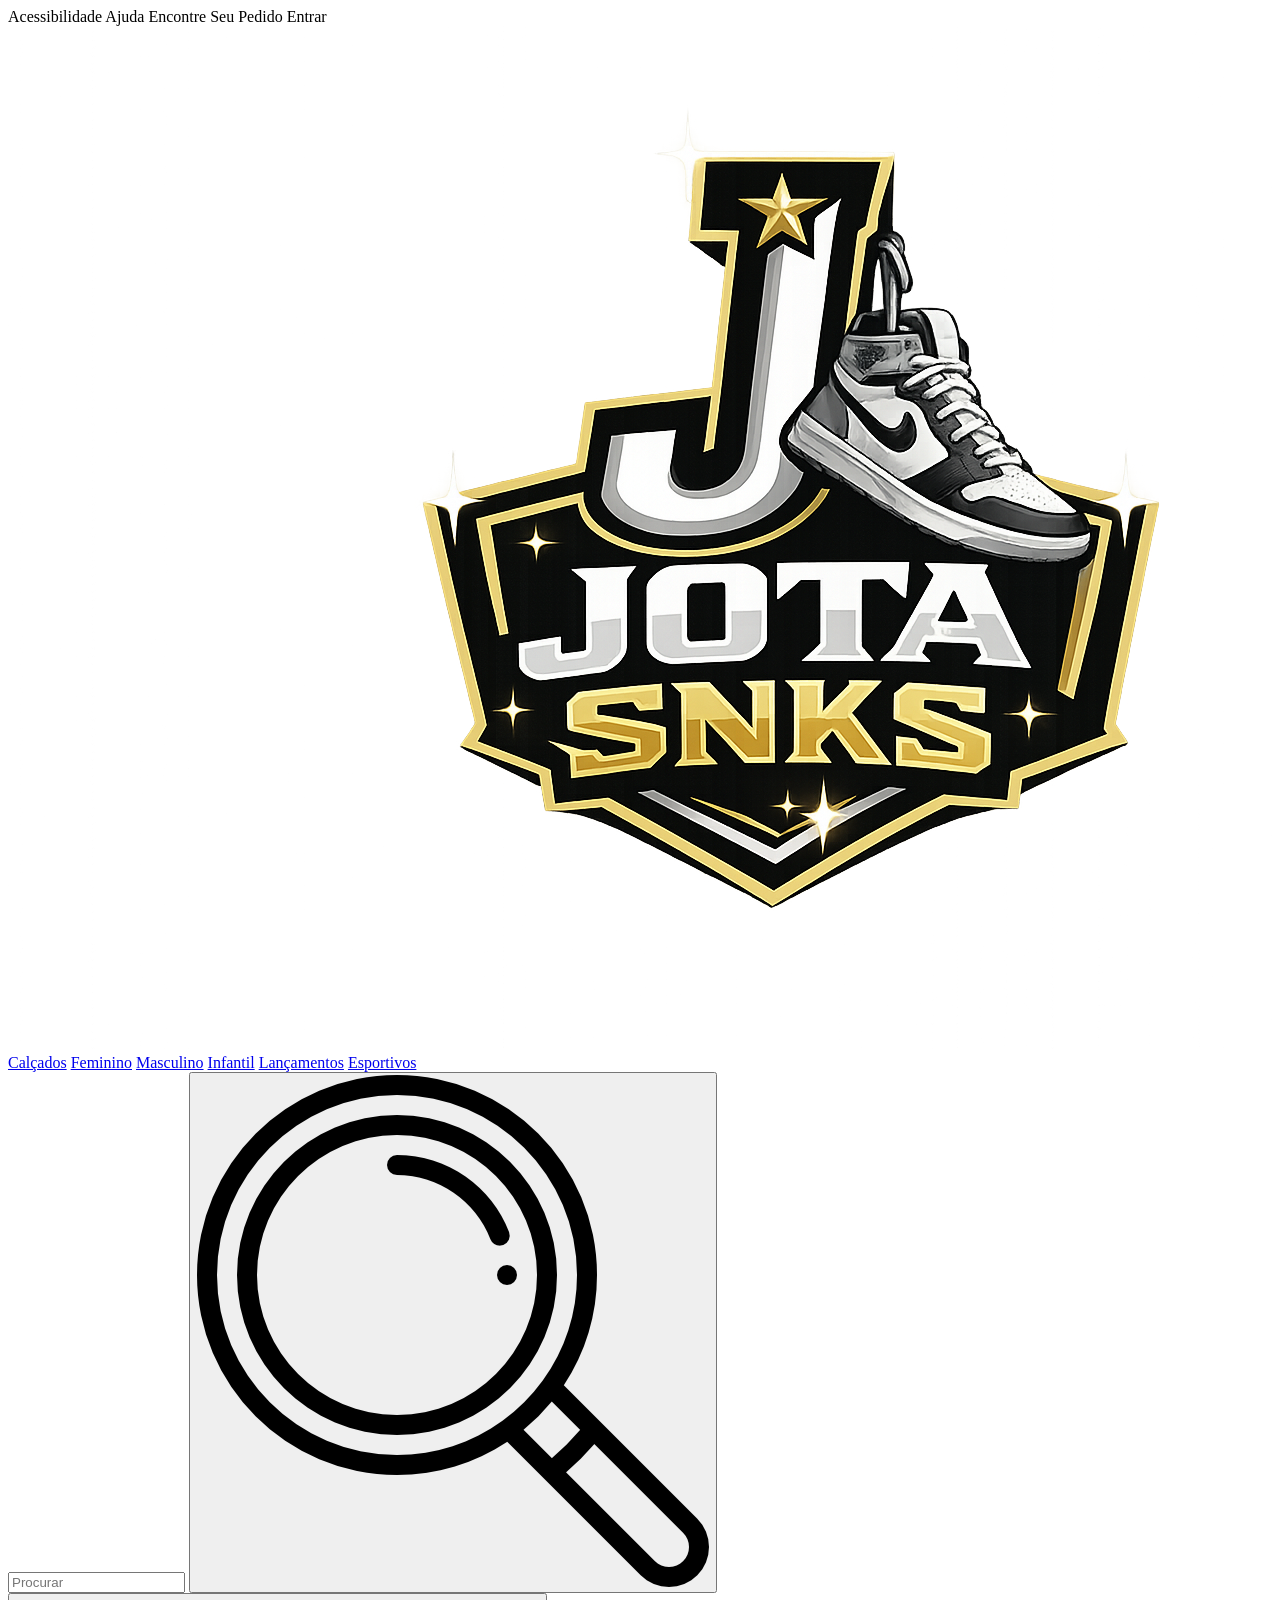
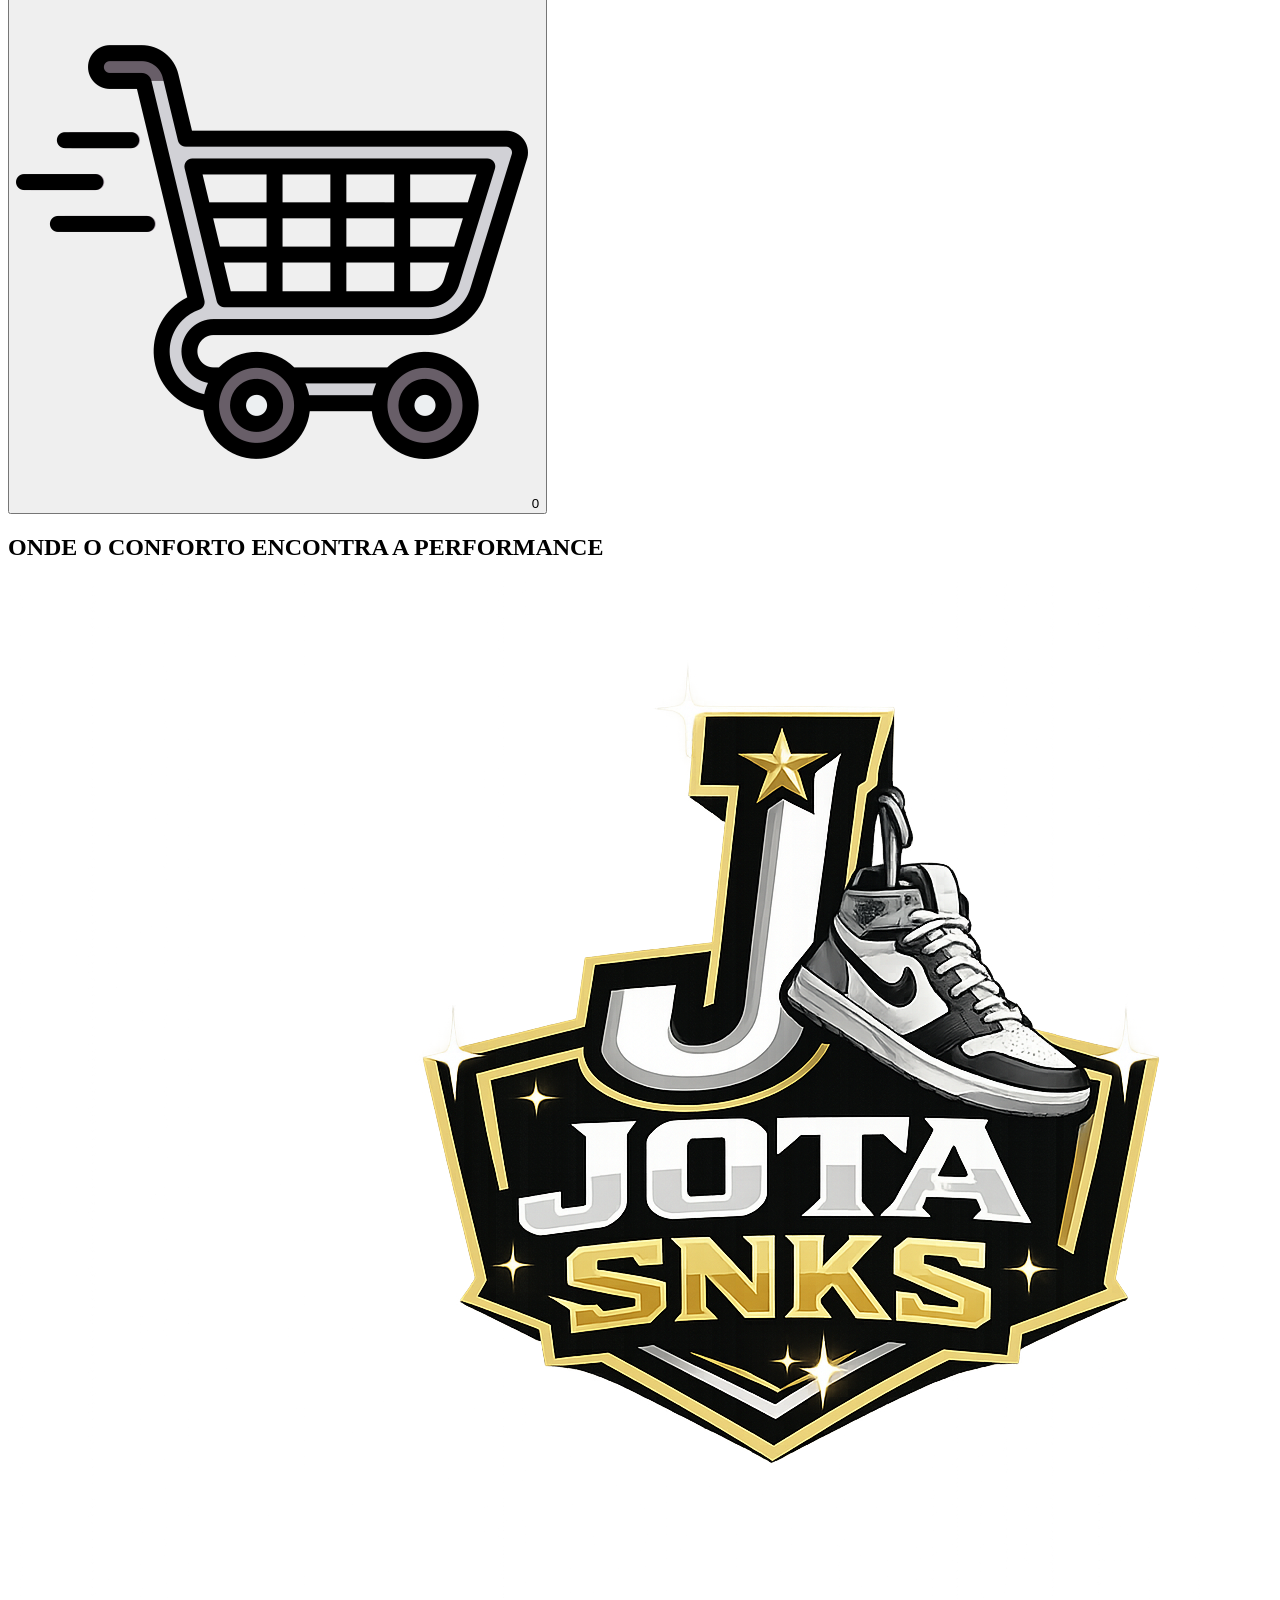
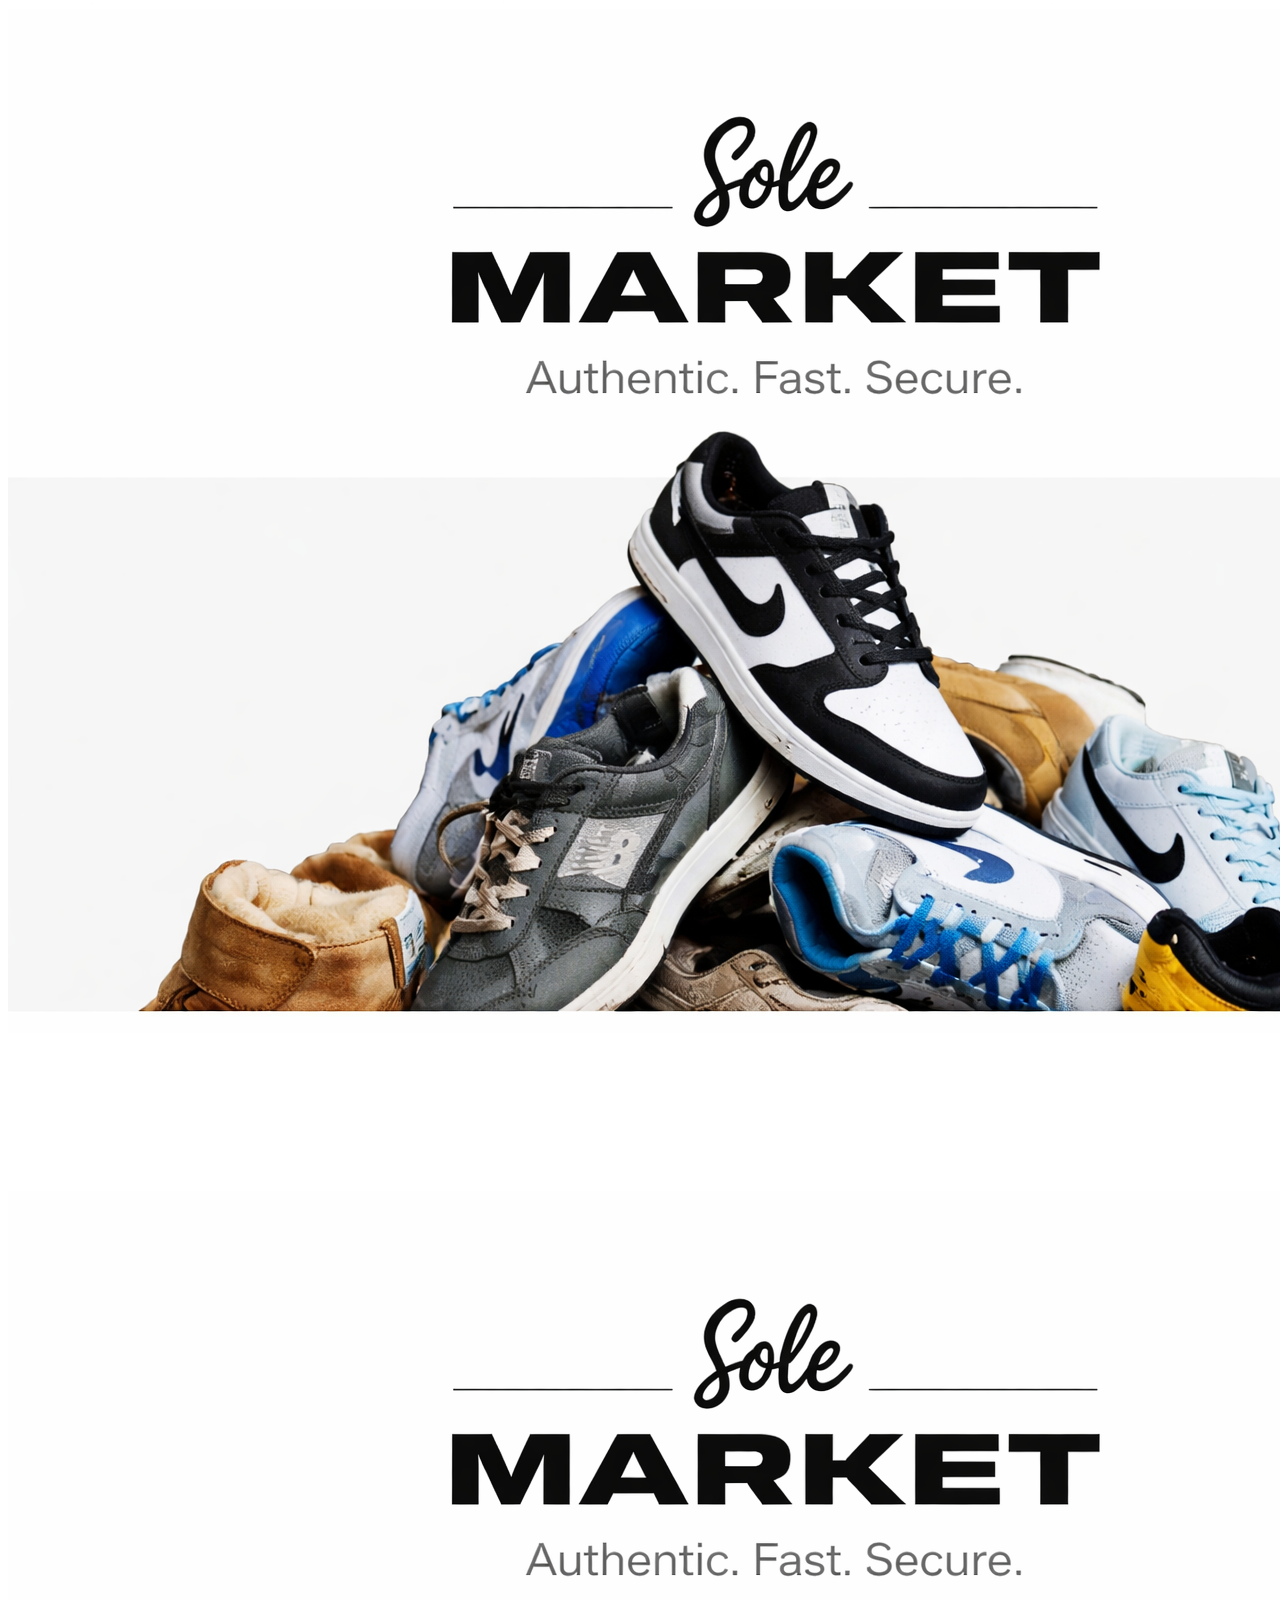
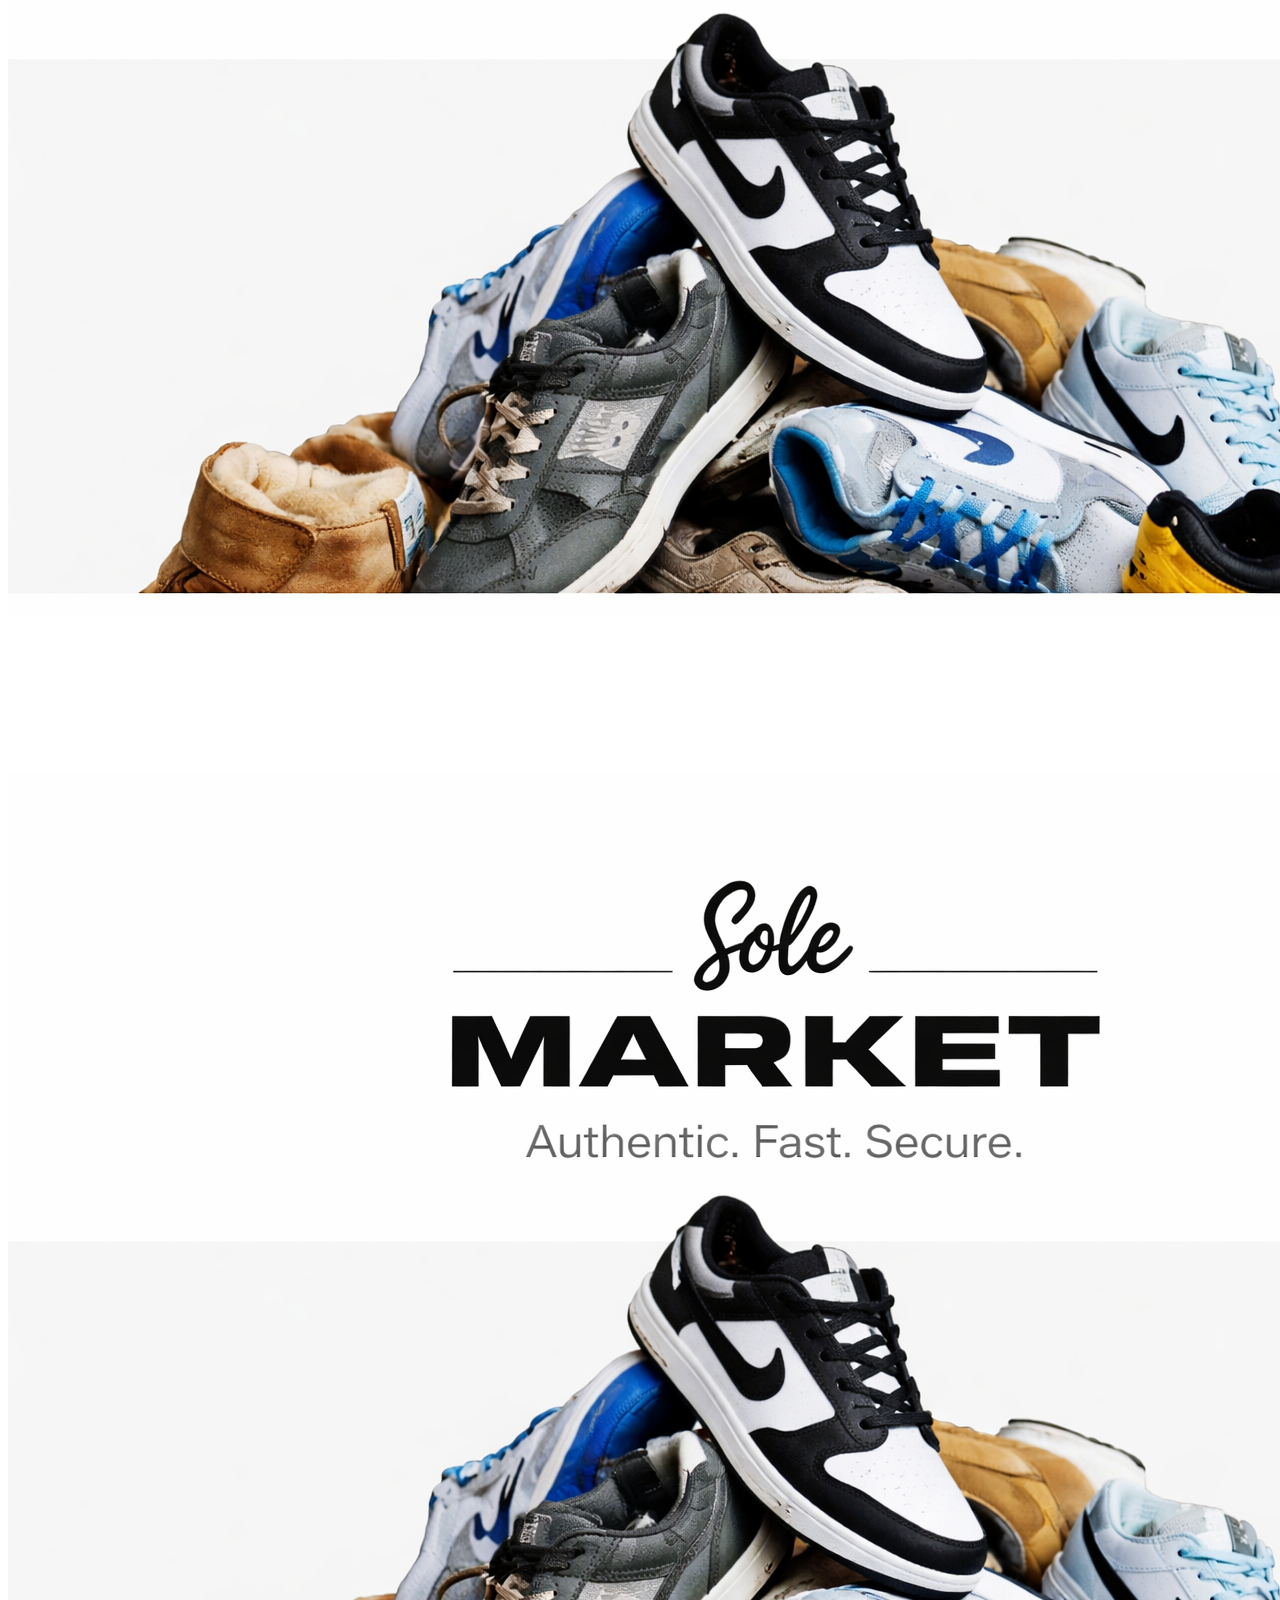
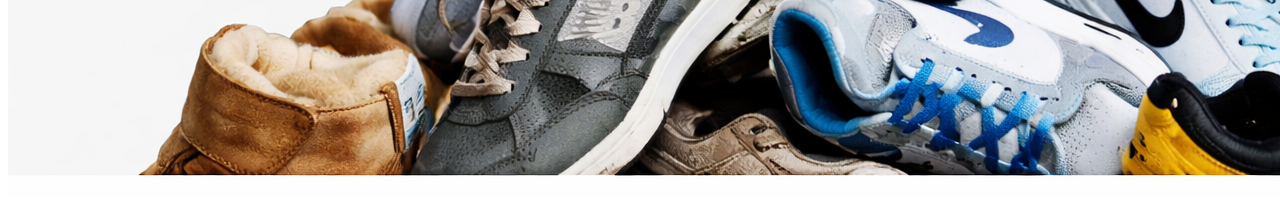
==== praticas/pratica01/index.html @ 544b53ca "Commitando Header" ====
<!DOCTYPE html>
<html lang="pt-BR">
<head>
    <meta charset="UTF-8">
    <meta name="viewport" content="width=device-width, initial-scale=1.0">
    <title>Jota SNKS</title>
</head>
<body>

    <header>
        <div class="top-bar">
            <div class="top-links">
            <span>Acessibilidade</span>
            <span>Ajuda</span>
            <span>Encontre Seu Pedido</span>
            <span>Entrar</span>
            </div>

            <div class="logo-top-bar">
                <a href="index.html">
                    <img src="imagens/logoPNG.png" alt="Logo Jota SNKS">
                </a>
            </div>

        </div>

        <div class="main-header">
            <nav class="menu-categorias">
            <a href="#">Calçados</a>
            <a href="#">Feminino</a>
            <a href="#">Masculino</a>
            <a href="#">Infantil</a>
            <a href="#">Lançamentos</a>
            <a href="#">Esportivos</a>
            </nav>
        </div>

        <div class="header-icons">

            <form class="procurar">
                <input type="search" placeholder="Procurar" aria-label="Campo de busca">

                <button type="submit" class="procurar-btn">
                    <img src="imagens/lupa.png" alt="Buscar">
                </button>
            </form>

            <button class="carrinhoCompras">
               <img src="imagens/carrinhoCompras.png" alt="Carrinho de Compras">
               <span class="quantidadeItens">0</span>
            </button>

        </div>
    
    </header>

    <section class="slogan-banner">

        <div class="slogan">
            <h2> ONDE O CONFORTO ENCONTRA A PERFORMANCE </h2>
        </div>

        <div class="slogan-logo">
            <img src="imagens/logoPNG.png" alt="Logo Jota SNKS">
        </div>

    </section>   

    <section class="banner-principal">

        <div class="banner-imagem-principal">
            <img src="imagens/imagemPrincipalBanner.png" alt="Foto de varios Tênis">
        </div>

        <div class="banner-video-logoNike">
            <video autoplay muted loop> 
                <source src="videos/videoTenisNike.mp4" type="video/mp4">
            </video>
        </div>

        <div class="banner-imagem-principal">
            <img src="imagens/imagemPrincipalBanner.png" alt="Foto de varios Tênis">
        </div>

          <div class="banner-video-logoNike">
            <video autoplay muted loop> 
                <source src="Videos/videoAirMax.mp4" type="video/mp4">
            </video>
        </div>

        <div class="banner-imagem-principal">
            <img src="imagens/imagemPrincipalBanner.png" alt="Foto de varios Tênis">
        </div>

    </section>

</body>
</html>
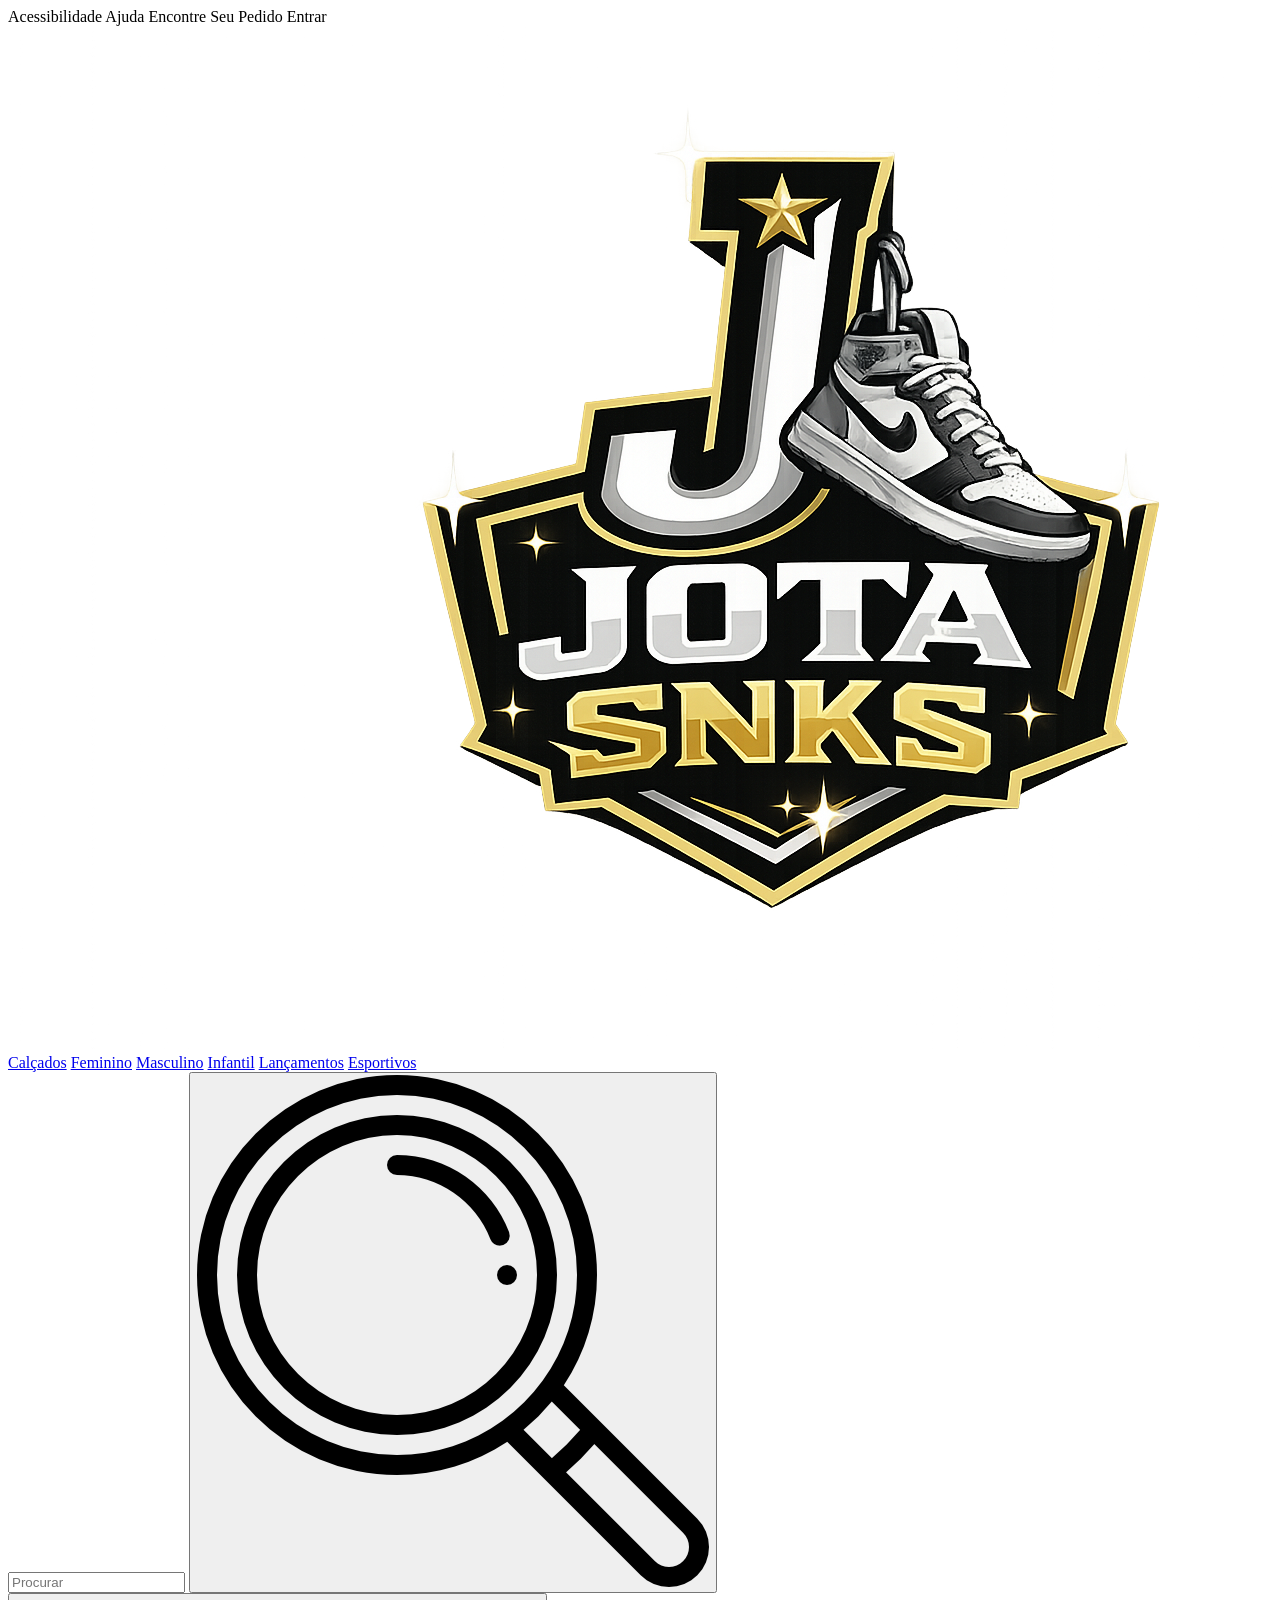
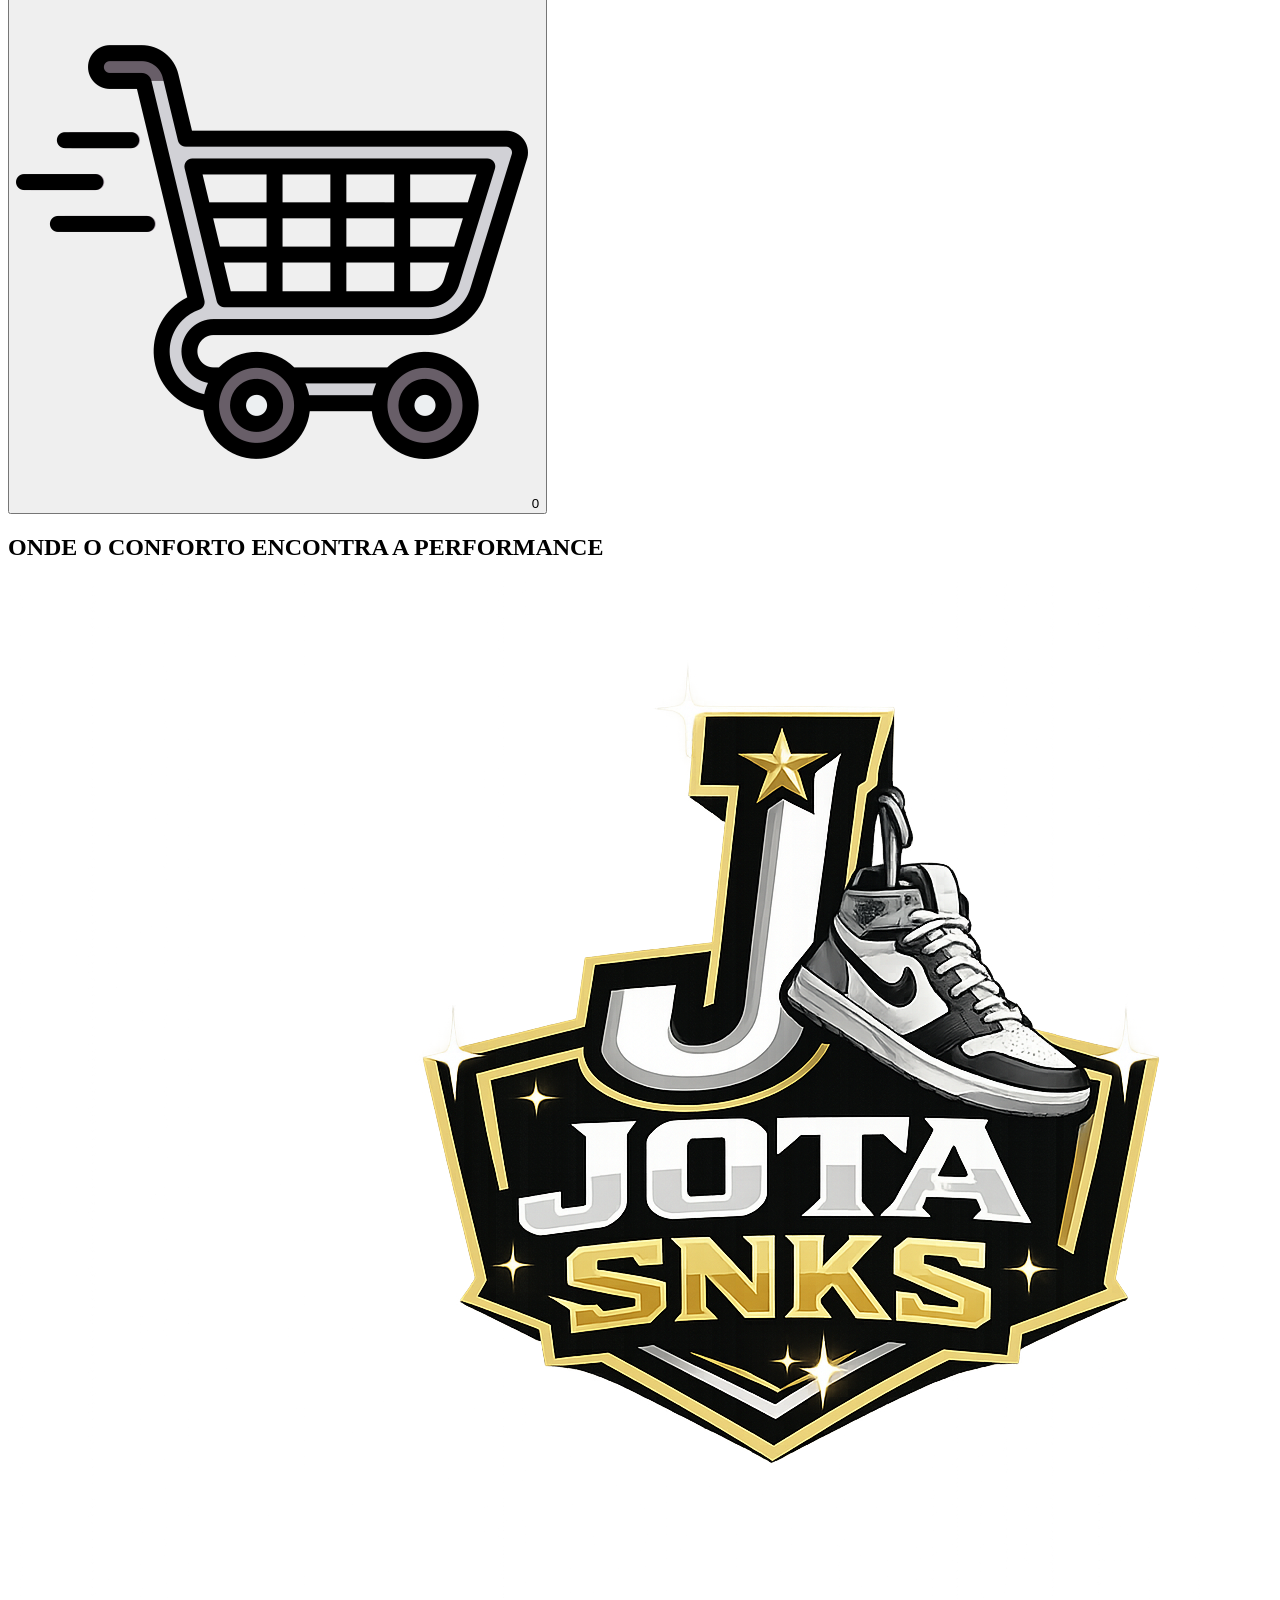
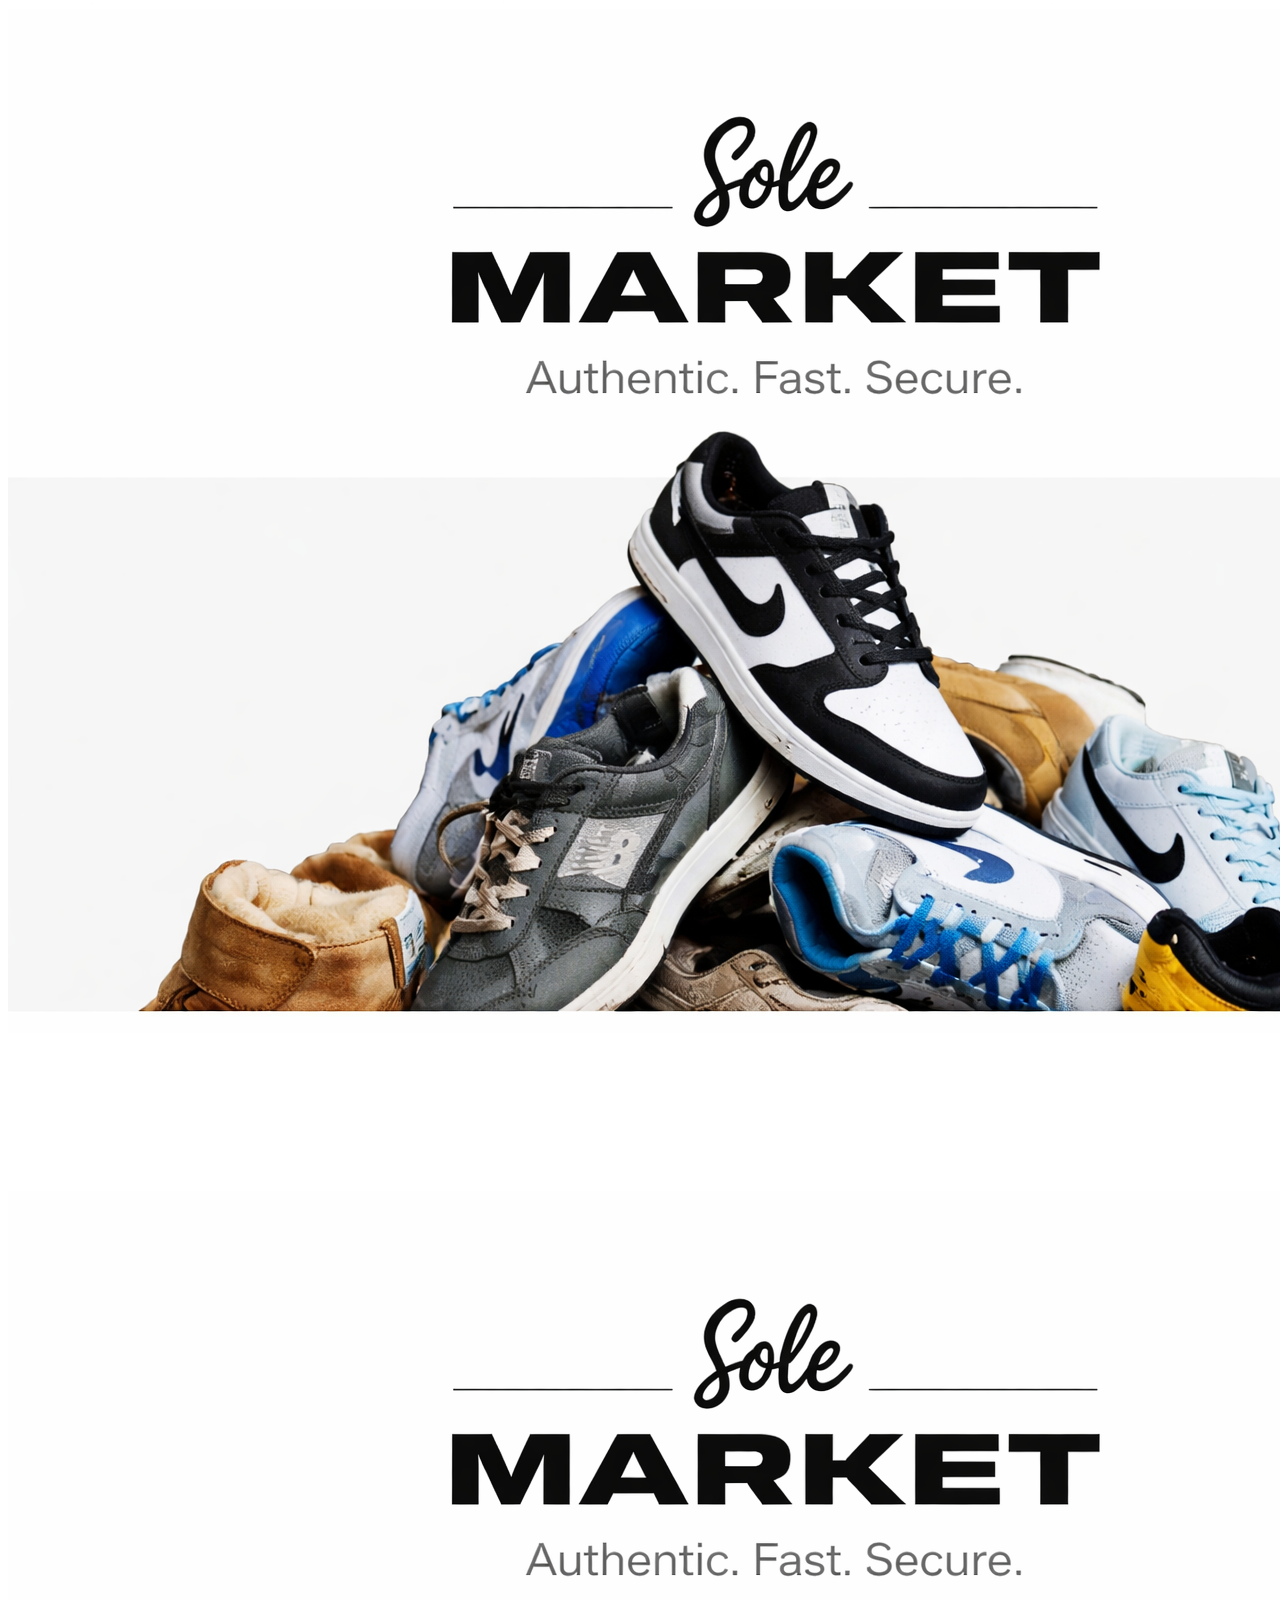
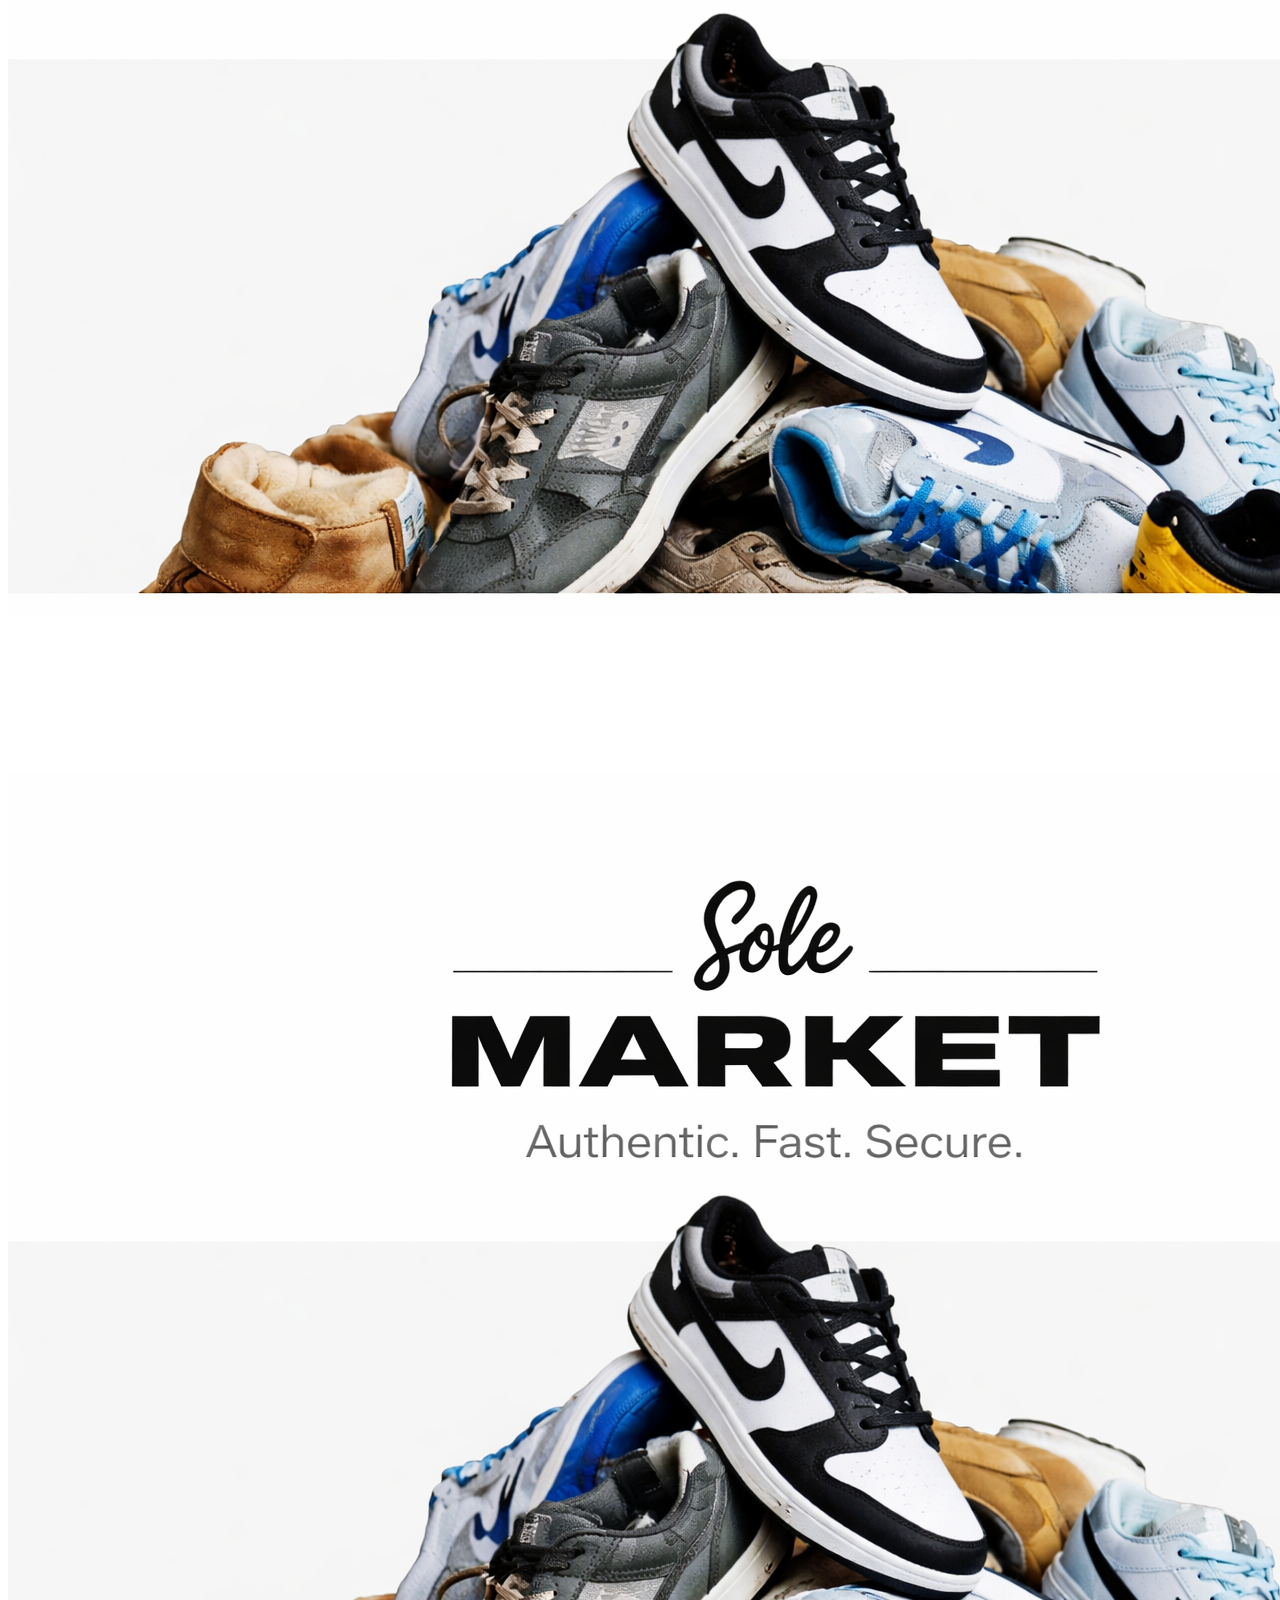
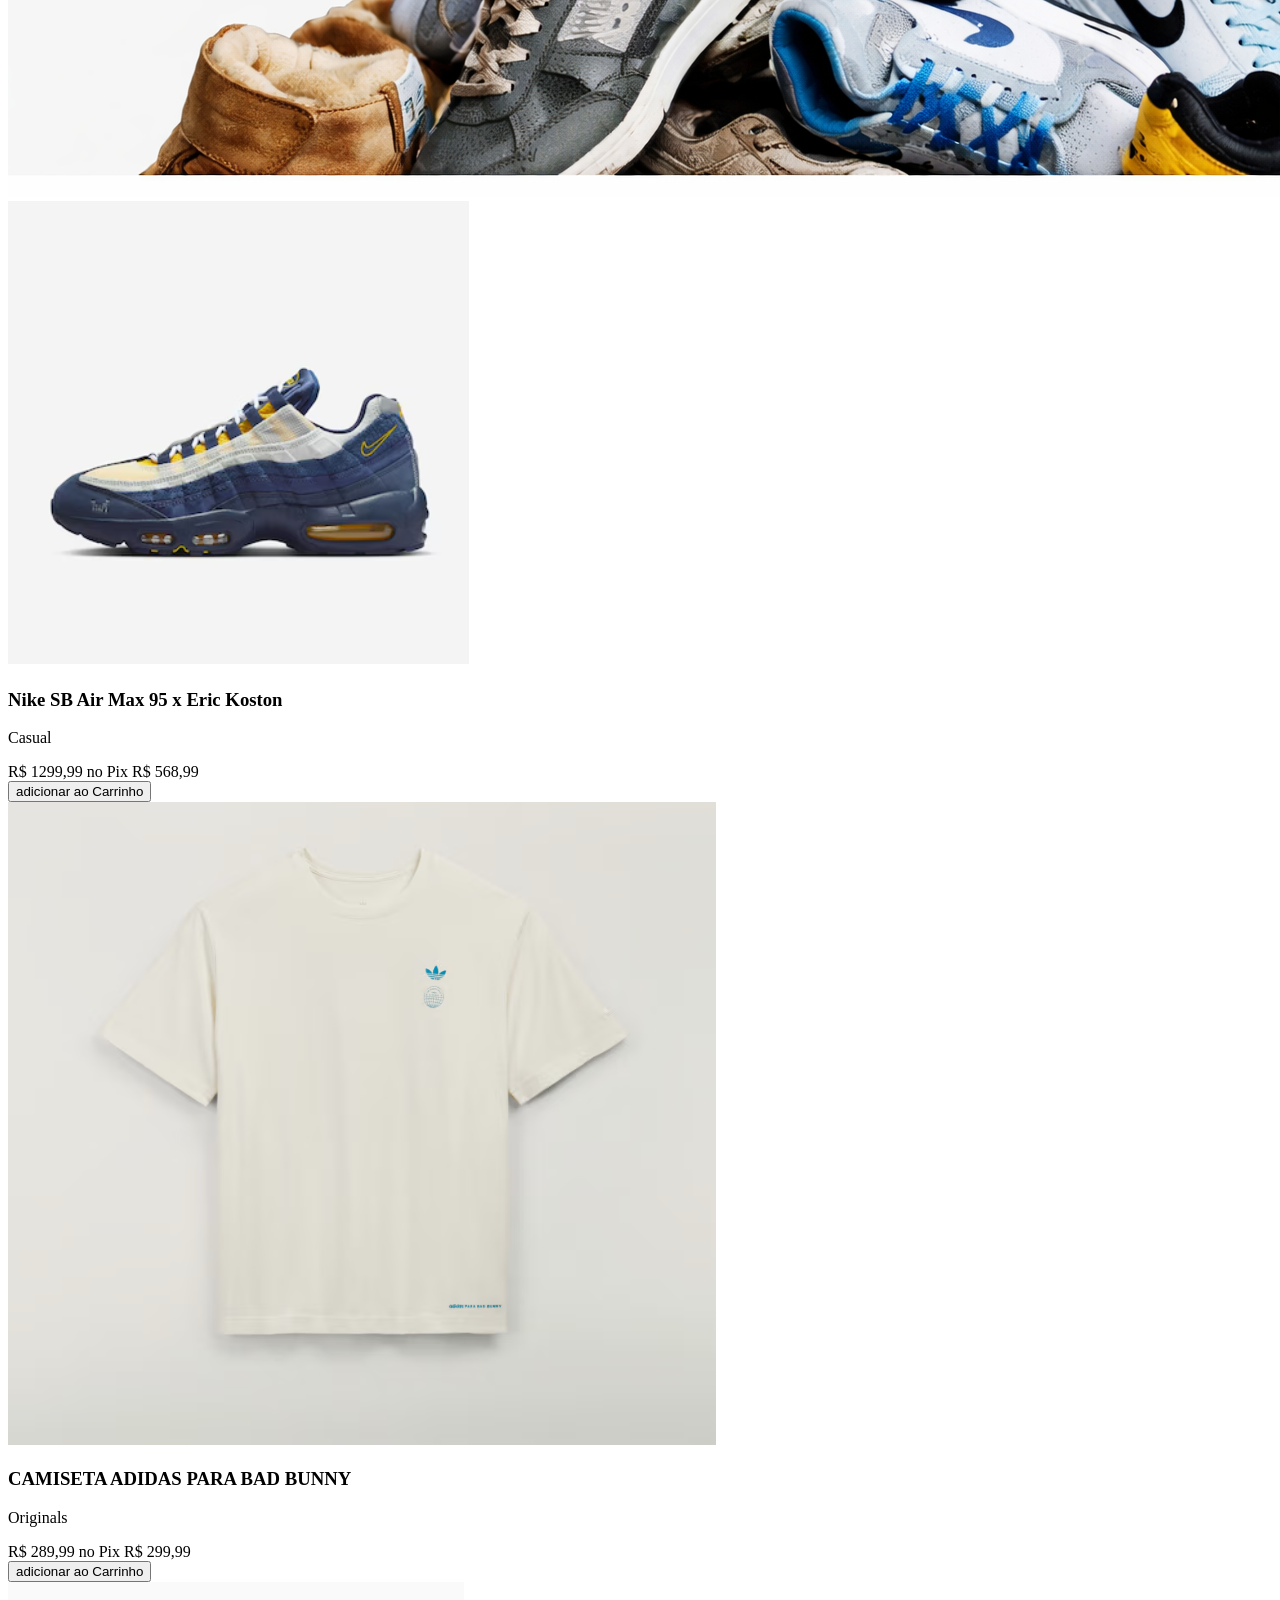
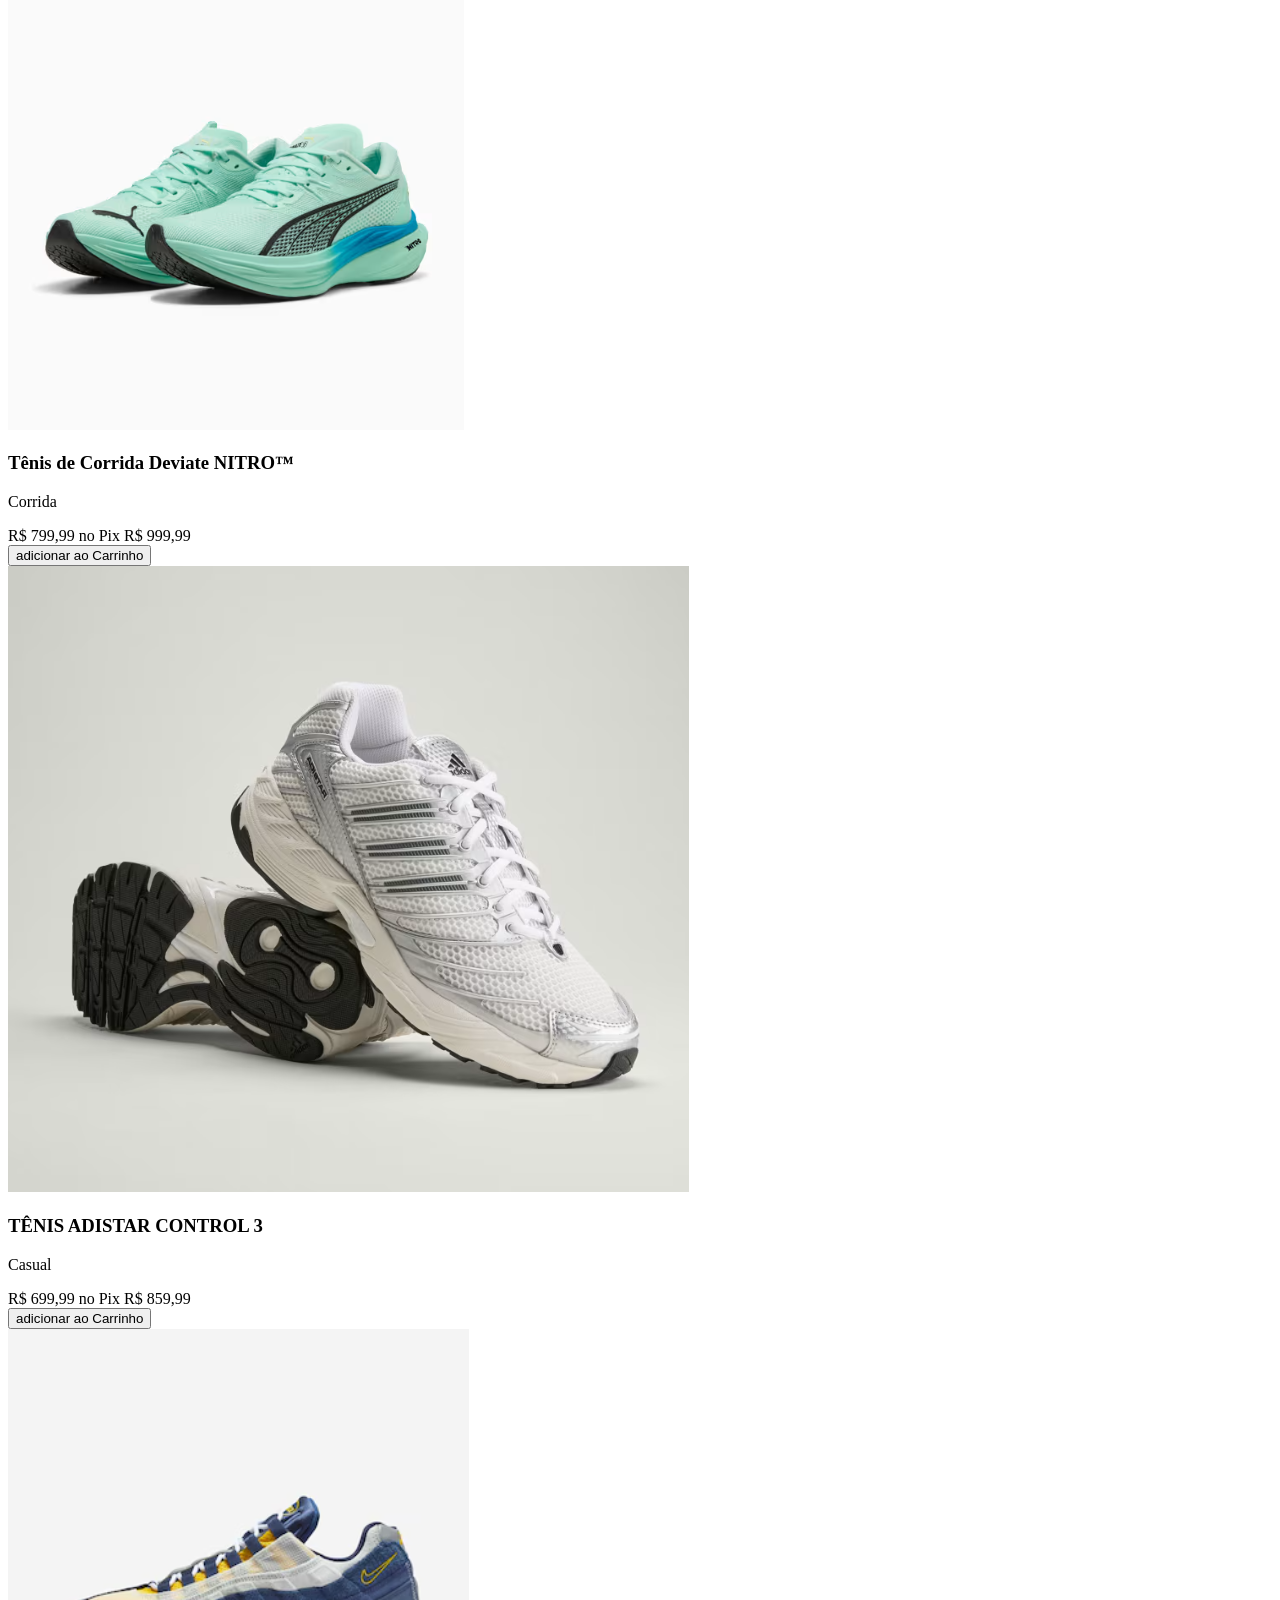
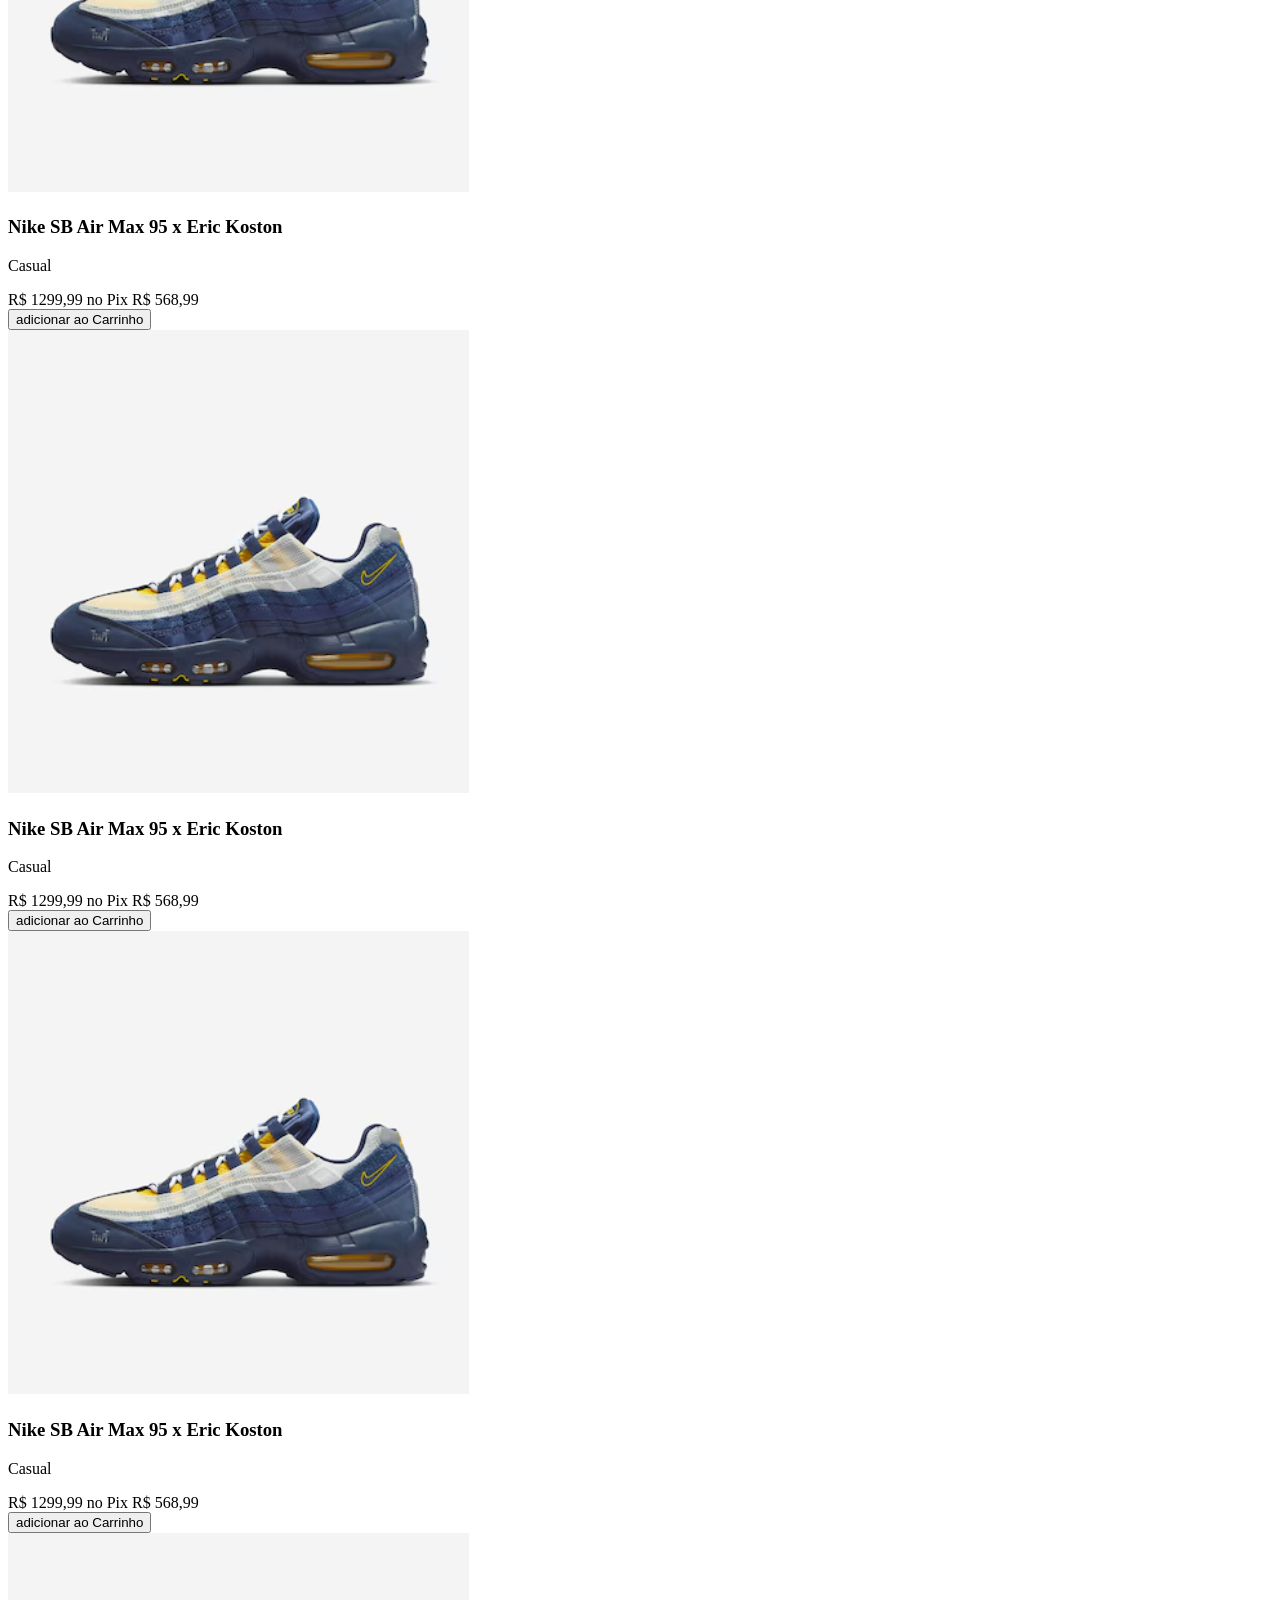
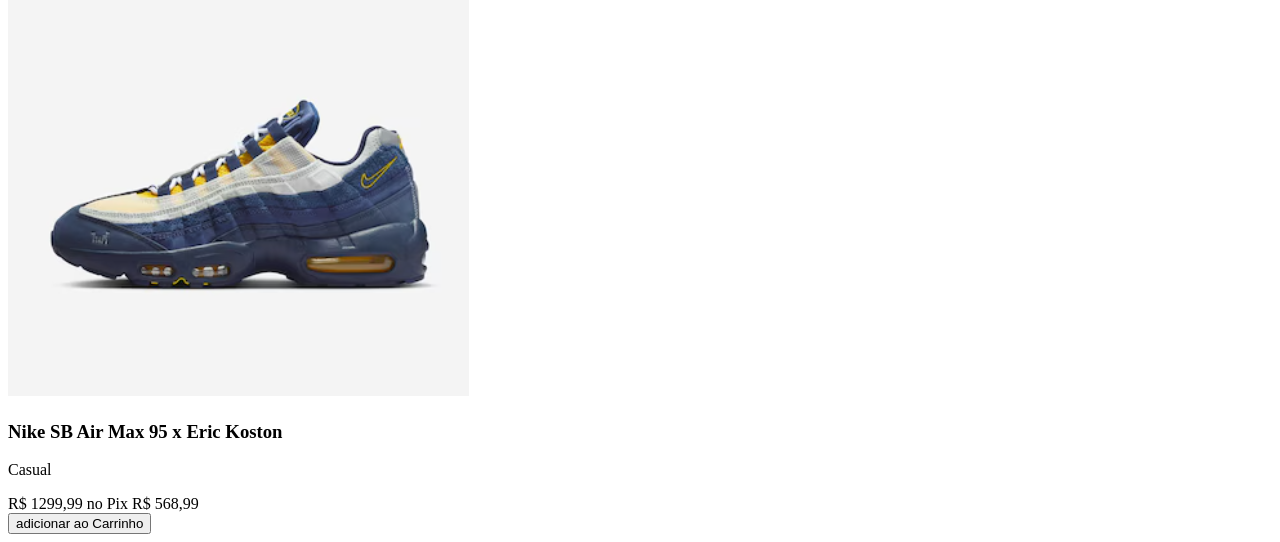
==== commit 52986637: "Adicionando Cards" ====
--- a/praticas/pratica01/index.html
+++ b/praticas/pratica01/index.html
@@ -94,5 +94,139 @@
 
     </section>
 
+    <section class="produtos">
+
+        <div class="produto-card">
+            <img src="imagens/tenis1-AirMax.png" alt="Nike SB Air Max 95 x Eric Koston">
+
+            <h3>Nike SB Air Max 95 x Eric Koston</h3>
+
+            <p>Casual</p>
+
+            <div class="preco">
+                <span class="preco-pix">R$ 1299,99 no Pix</span>
+                <span class="preco-antigo">R$ 568,99</span>
+            </div>
+
+            <button class="adicionarAoCarrinho">
+                adicionar ao Carrinho
+            </button>
+
+            <div class="produto-card">
+            <img src="imagens/camiseta2AdidasBranca.png" alt="CAMISETA ADIDAS PARA BAD BUNNY">
+
+            <h3>CAMISETA ADIDAS PARA BAD BUNNY</h3>
+
+            <p>Originals</p>
+
+            <div class="preco">
+                <span class="preco-pix">R$ 289,99 no Pix</span>
+                <span class="preco-antigo">R$ 299,99</span>
+            </div>
+
+            <button class="adicionarAoCarrinho">
+                adicionar ao Carrinho
+            </button>
+
+            <div class="produto-card">
+            <img src="imagens/tenis3PumaDeviateNitro.png" alt="Tênis de Corrida Deviate NITRO™">
+
+            <h3>Tênis de Corrida Deviate NITRO™</h3>
+
+            <p>Corrida</p>
+
+            <div class="preco">
+                <span class="preco-pix">R$ 799,99 no Pix</span>
+                <span class="preco-antigo">R$ 999,99</span>
+            </div>
+
+            <button class="adicionarAoCarrinho">
+                adicionar ao Carrinho
+            </button>
+
+            <div class="produto-card">
+            <img src="imagens/tenis4AdidasControl.png" alt="TÊNIS ADISTAR CONTROL 3">
+
+            <h3>TÊNIS ADISTAR CONTROL 3</h3>
+
+            <p>Casual</p>
+
+            <div class="preco">
+                <span class="preco-pix">R$ 699,99 no Pix  </span>
+                <span class="preco-antigo">R$ 859,99</span>
+            </div>
+
+            <button class="adicionarAoCarrinho">
+                adicionar ao Carrinho
+            </button>
+
+            <div class="produto-card">
+            <img src="imagens/tenis1-AirMax.png" alt="Nike SB Air Max 95 x Eric Koston">
+
+            <h3>Nike SB Air Max 95 x Eric Koston</h3>
+
+            <p>Casual</p>
+
+            <div class="preco">
+                <span class="preco-pix">R$ 1299,99 no Pix</span>
+                <span class="preco-antigo">R$ 568,99</span>
+            </div>
+
+            <button class="adicionarAoCarrinho">
+                adicionar ao Carrinho
+            </button>
+
+            <div class="produto-card">
+            <img src="imagens/tenis1-AirMax.png" alt="Nike SB Air Max 95 x Eric Koston">
+
+            <h3>Nike SB Air Max 95 x Eric Koston</h3>
+
+            <p>Casual</p>
+
+            <div class="preco">
+                <span class="preco-pix">R$ 1299,99 no Pix</span>
+                <span class="preco-antigo">R$ 568,99</span>
+            </div>
+
+            <button class="adicionarAoCarrinho">
+                adicionar ao Carrinho
+            </button>
+
+            <div class="produto-card">
+            <img src="imagens/tenis1-AirMax.png" alt="Nike SB Air Max 95 x Eric Koston">
+
+            <h3>Nike SB Air Max 95 x Eric Koston</h3>
+
+            <p>Casual</p>
+
+            <div class="preco">
+                <span class="preco-pix">R$ 1299,99 no Pix</span>
+                <span class="preco-antigo">R$ 568,99</span>
+            </div>
+
+            <button class="adicionarAoCarrinho">
+                adicionar ao Carrinho
+            </button>
+
+            <div class="produto-card">
+            <img src="imagens/tenis1-AirMax.png" alt="Nike SB Air Max 95 x Eric Koston">
+
+            <h3>Nike SB Air Max 95 x Eric Koston</h3>
+
+            <p>Casual</p>
+
+            <div class="preco">
+                <span class="preco-pix">R$ 1299,99 no Pix</span>
+                <span class="preco-antigo">R$ 568,99</span>
+            </div>
+
+            <button class="adicionarAoCarrinho">
+                adicionar ao Carrinho
+            </button>
+
+        </div>
+
+    </section>
+
 </body>
 </html>
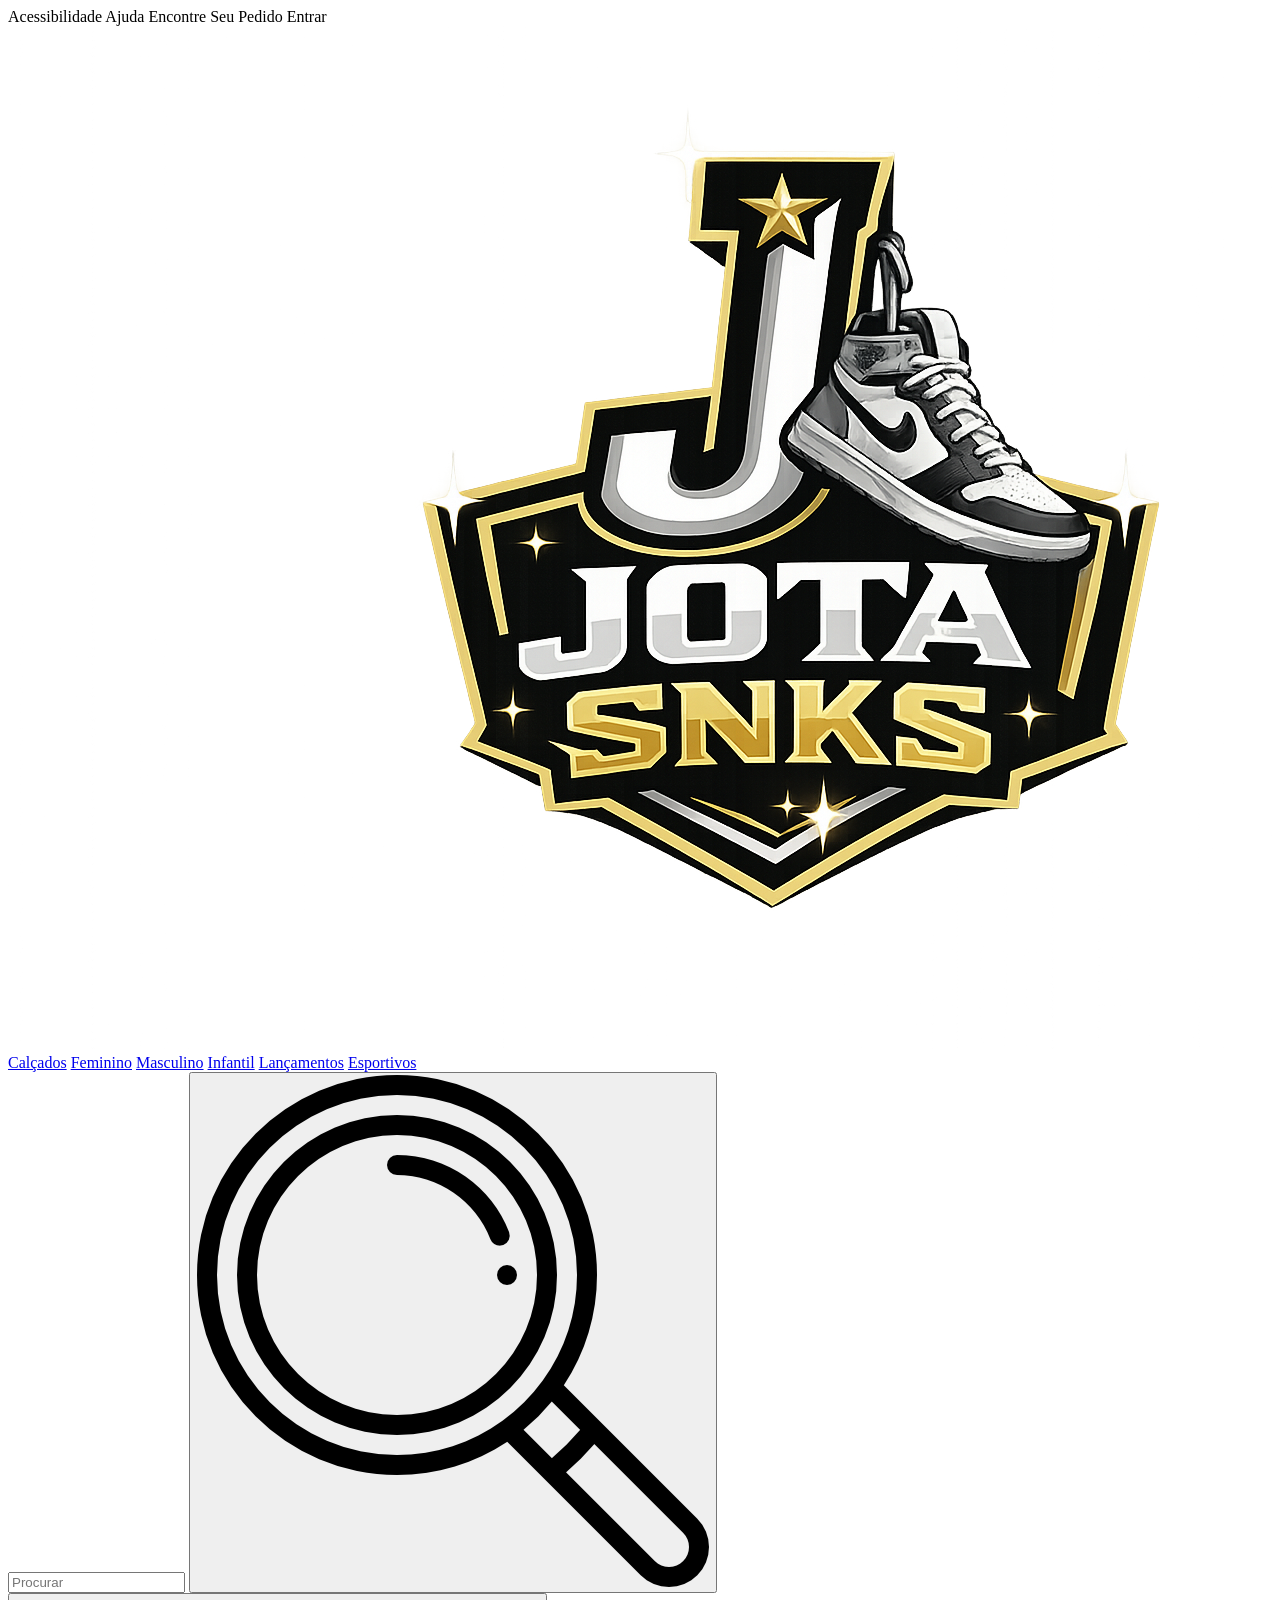
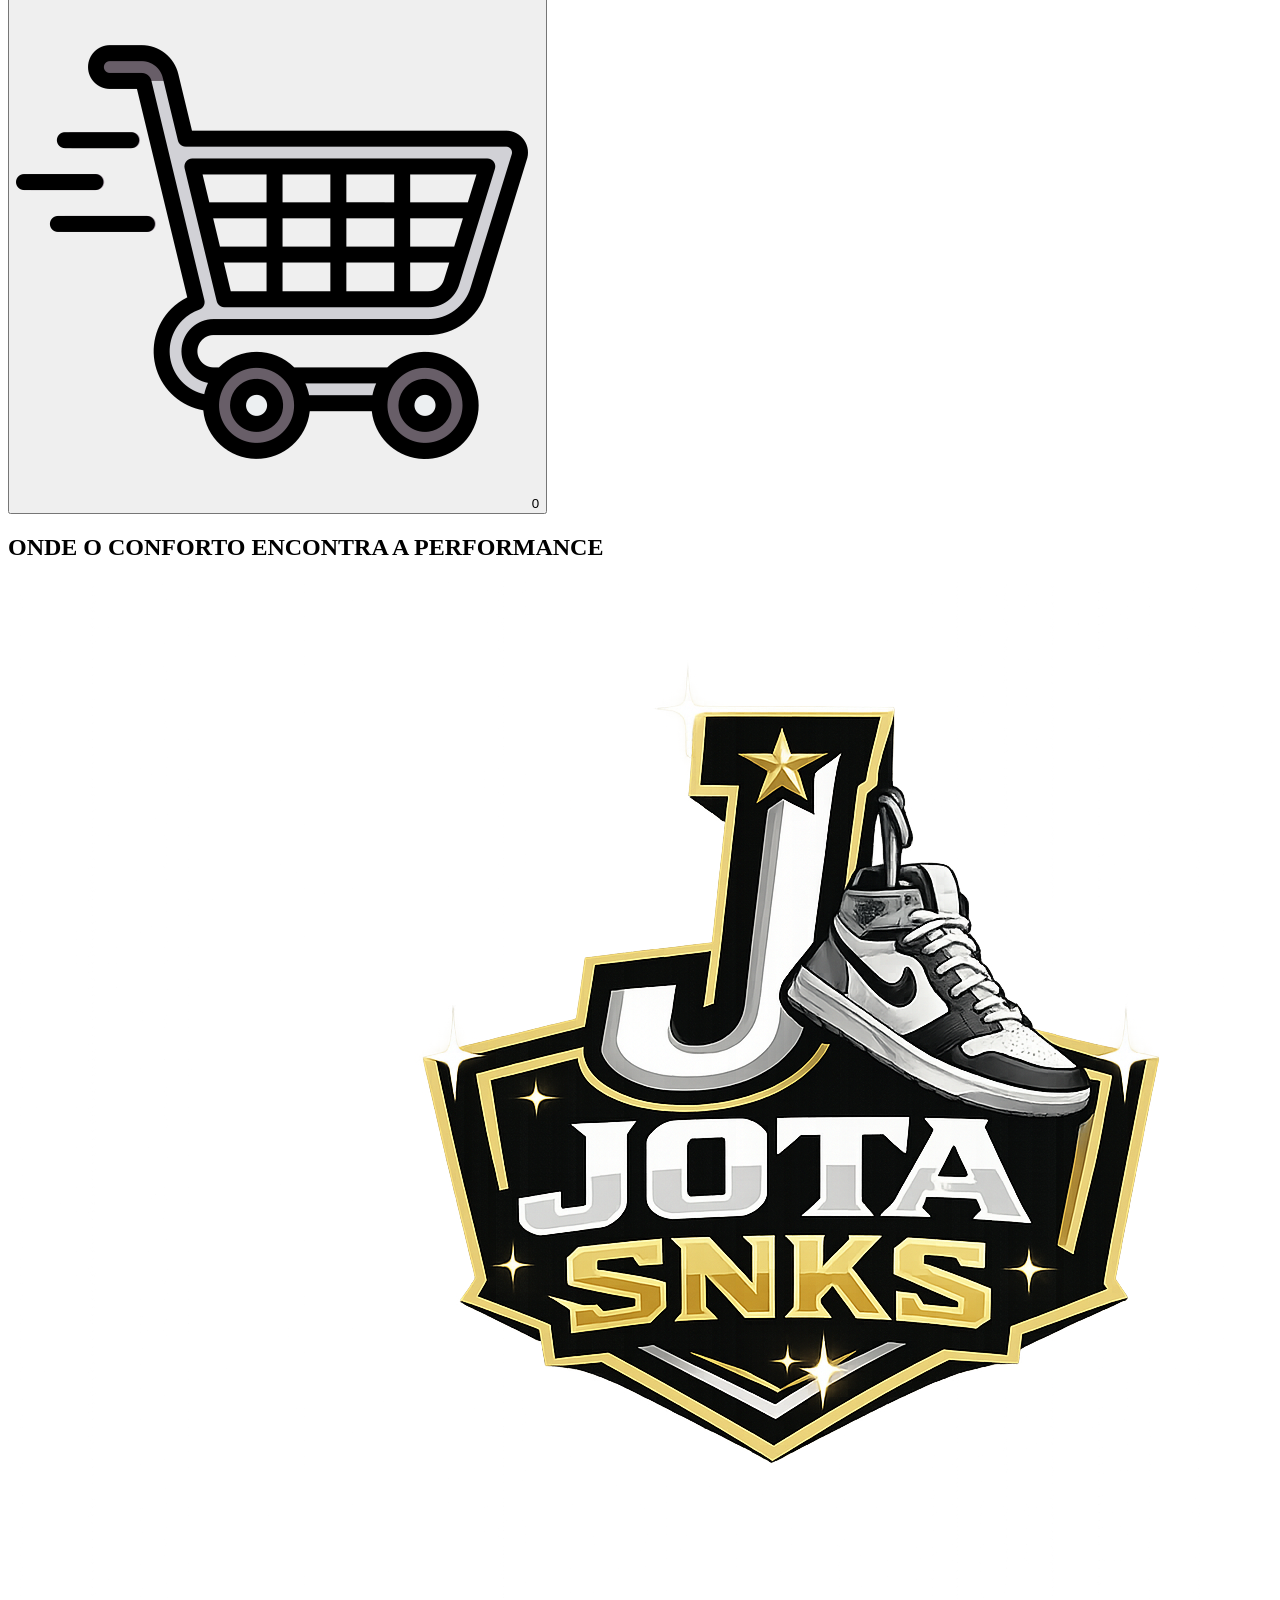
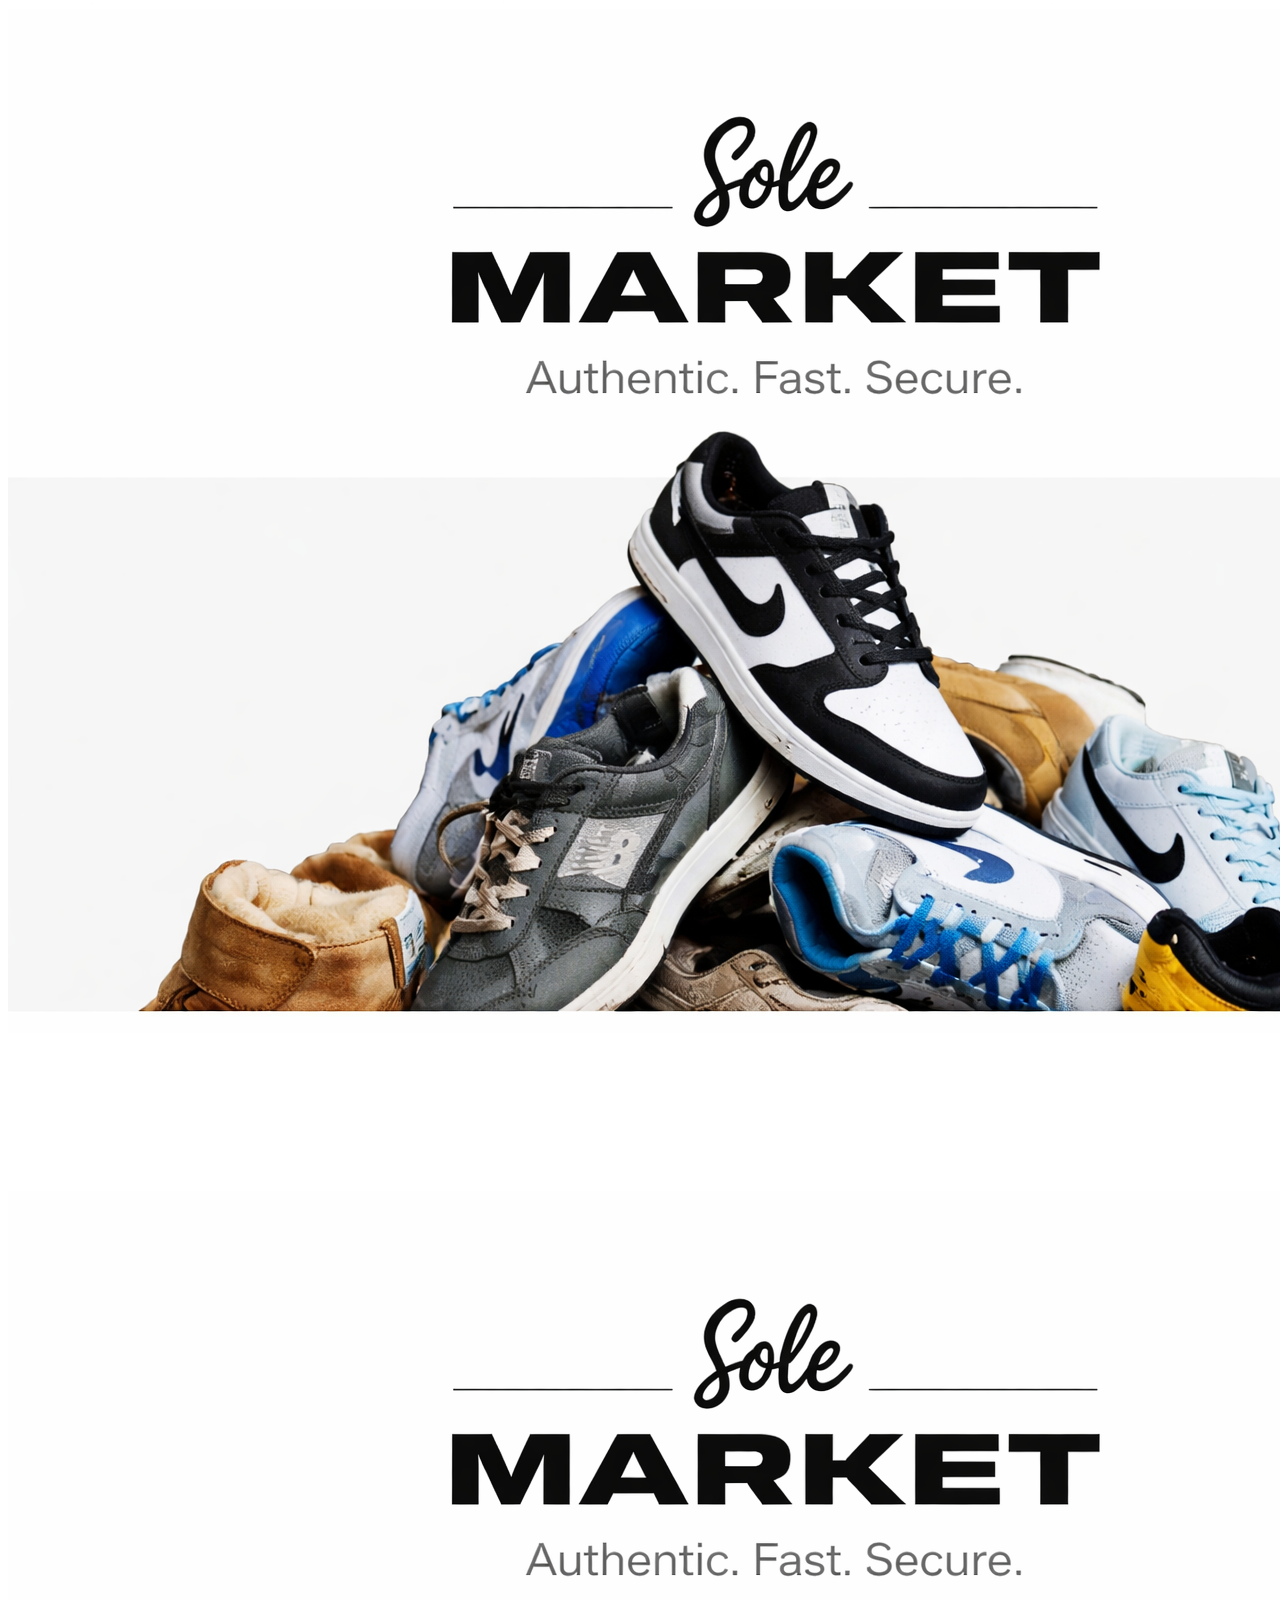
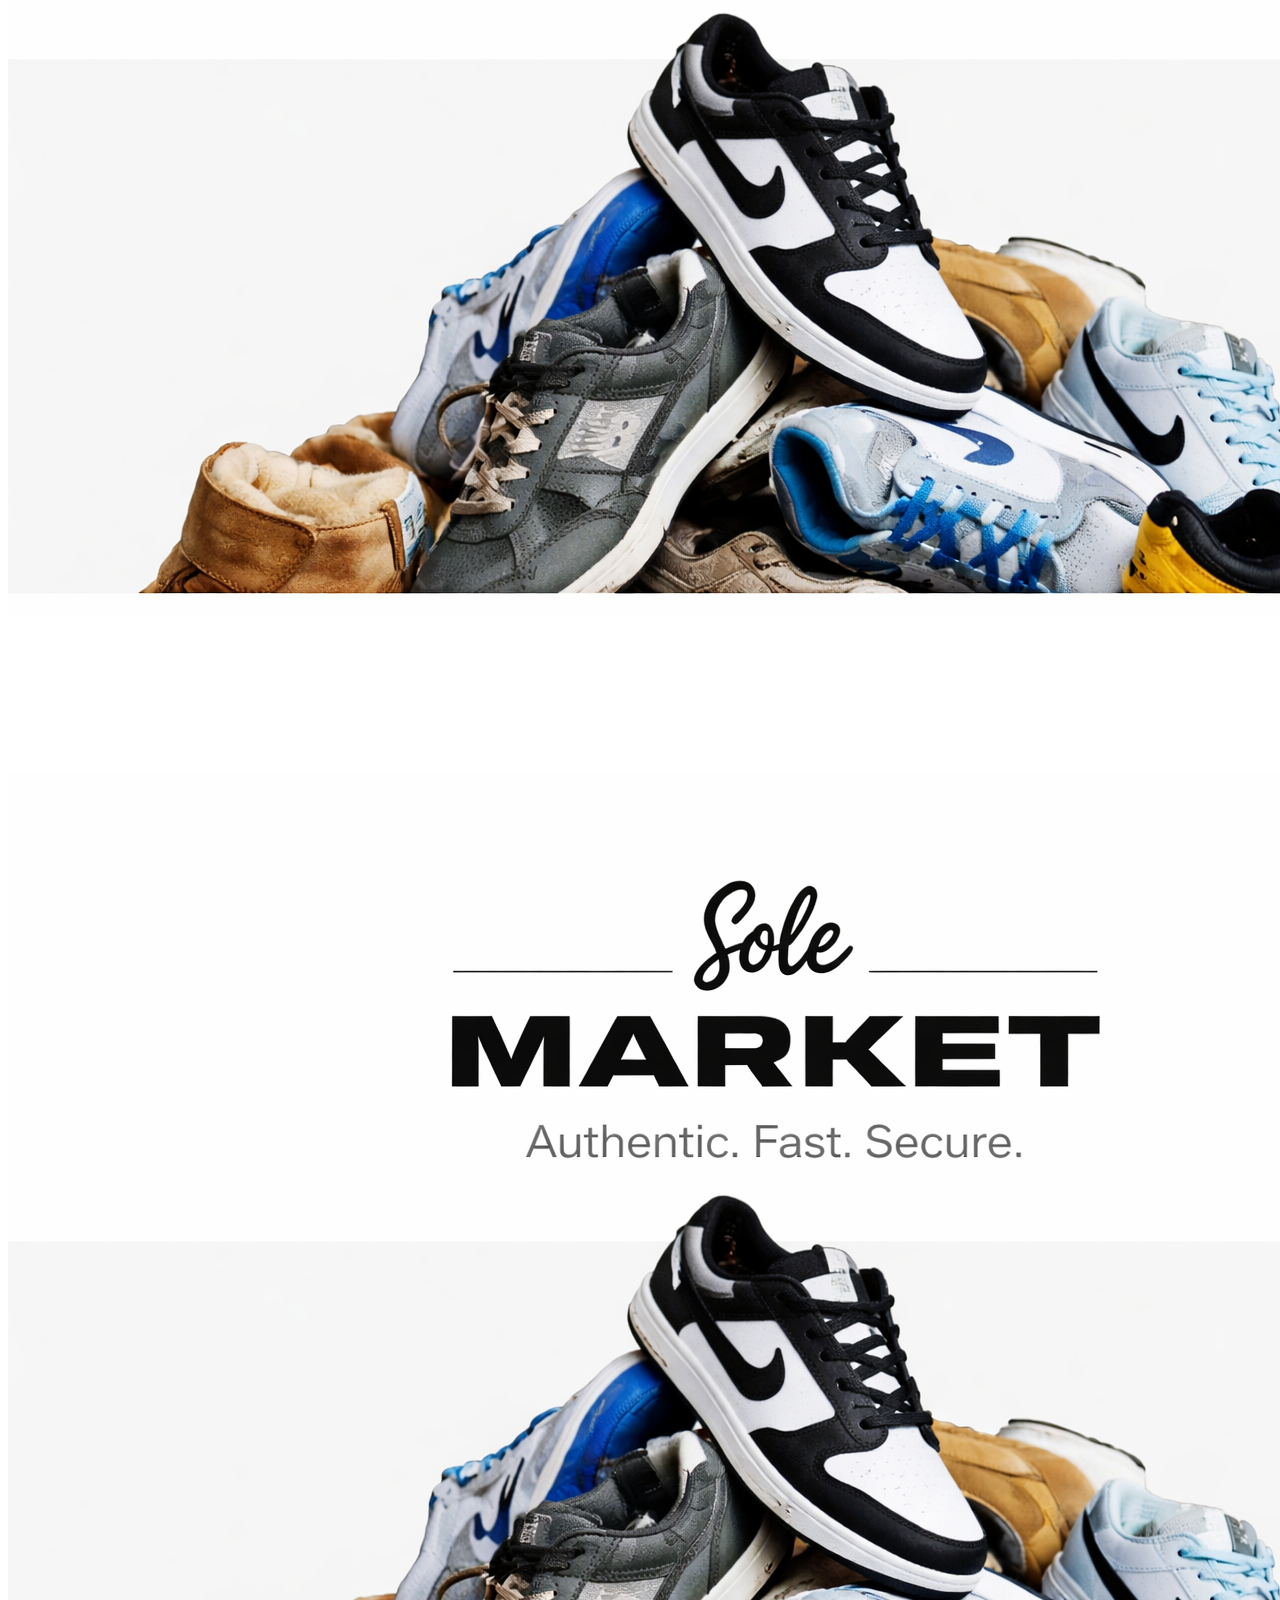
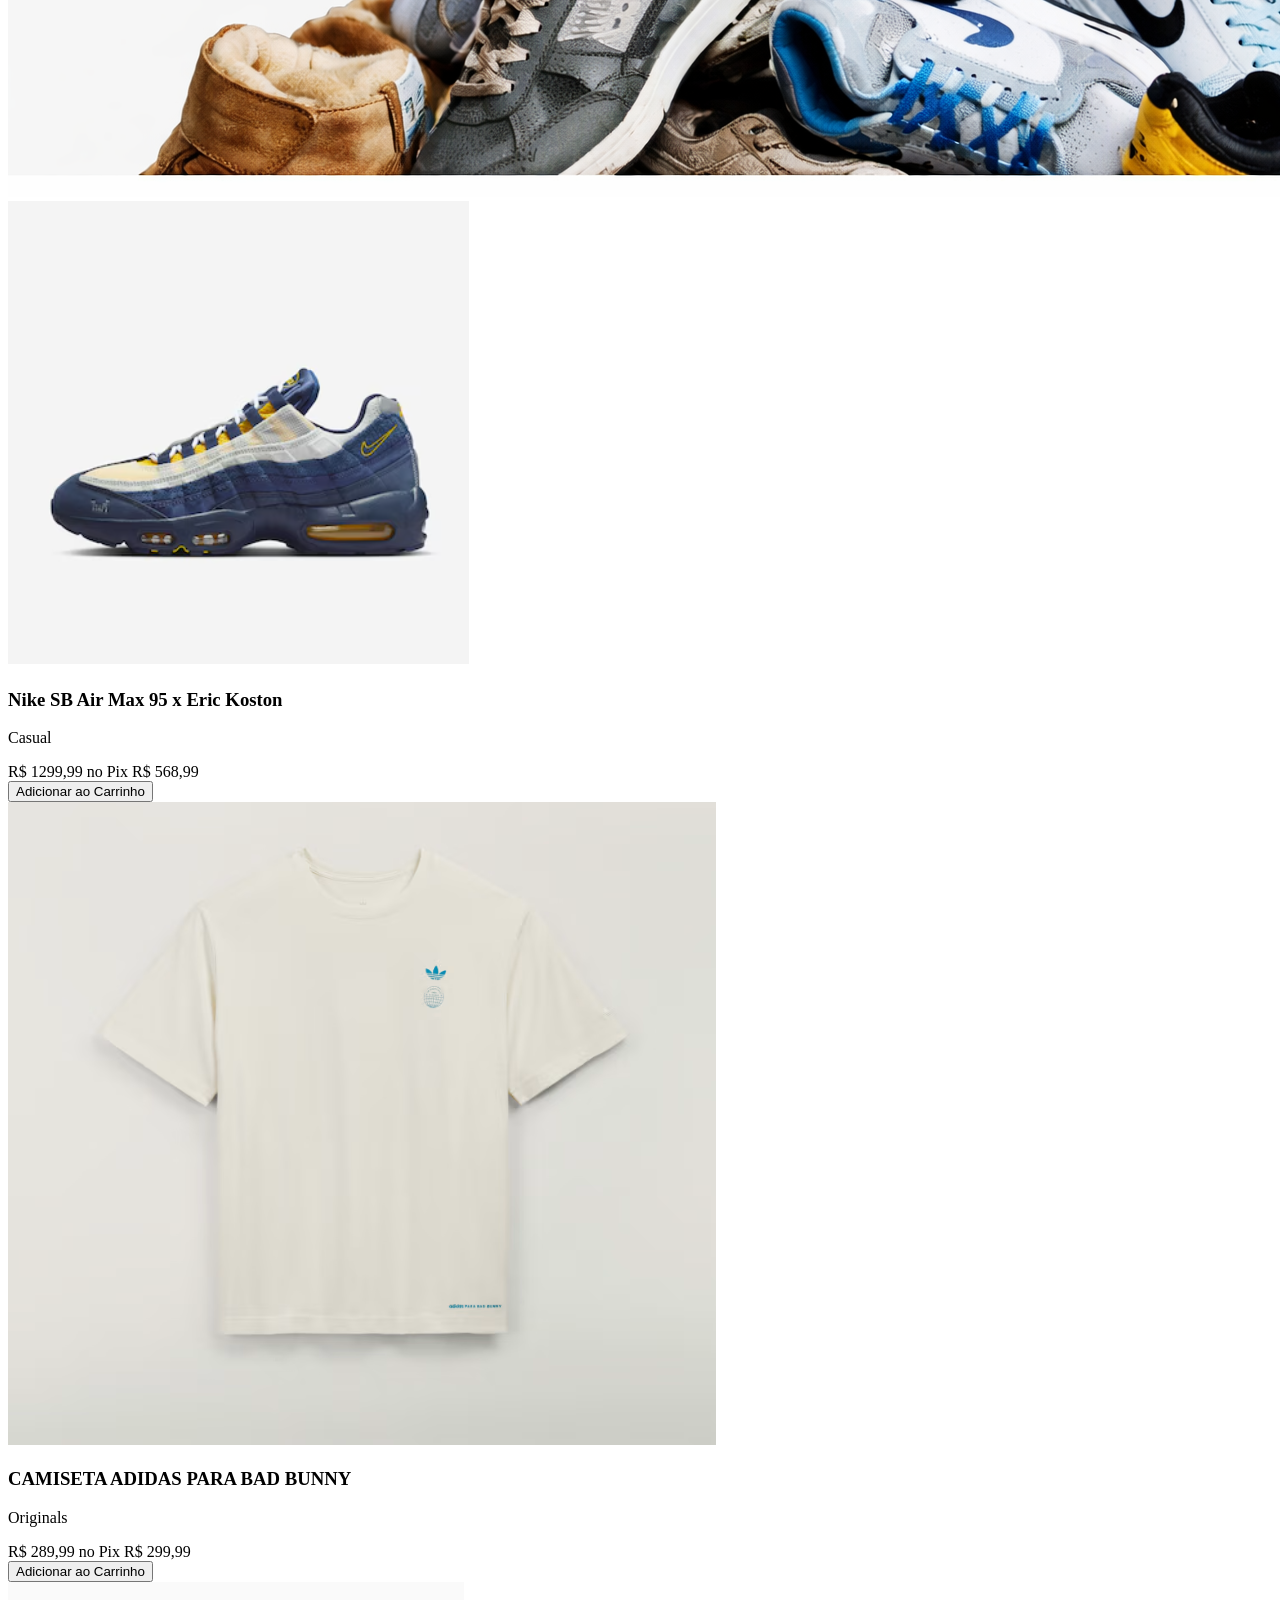
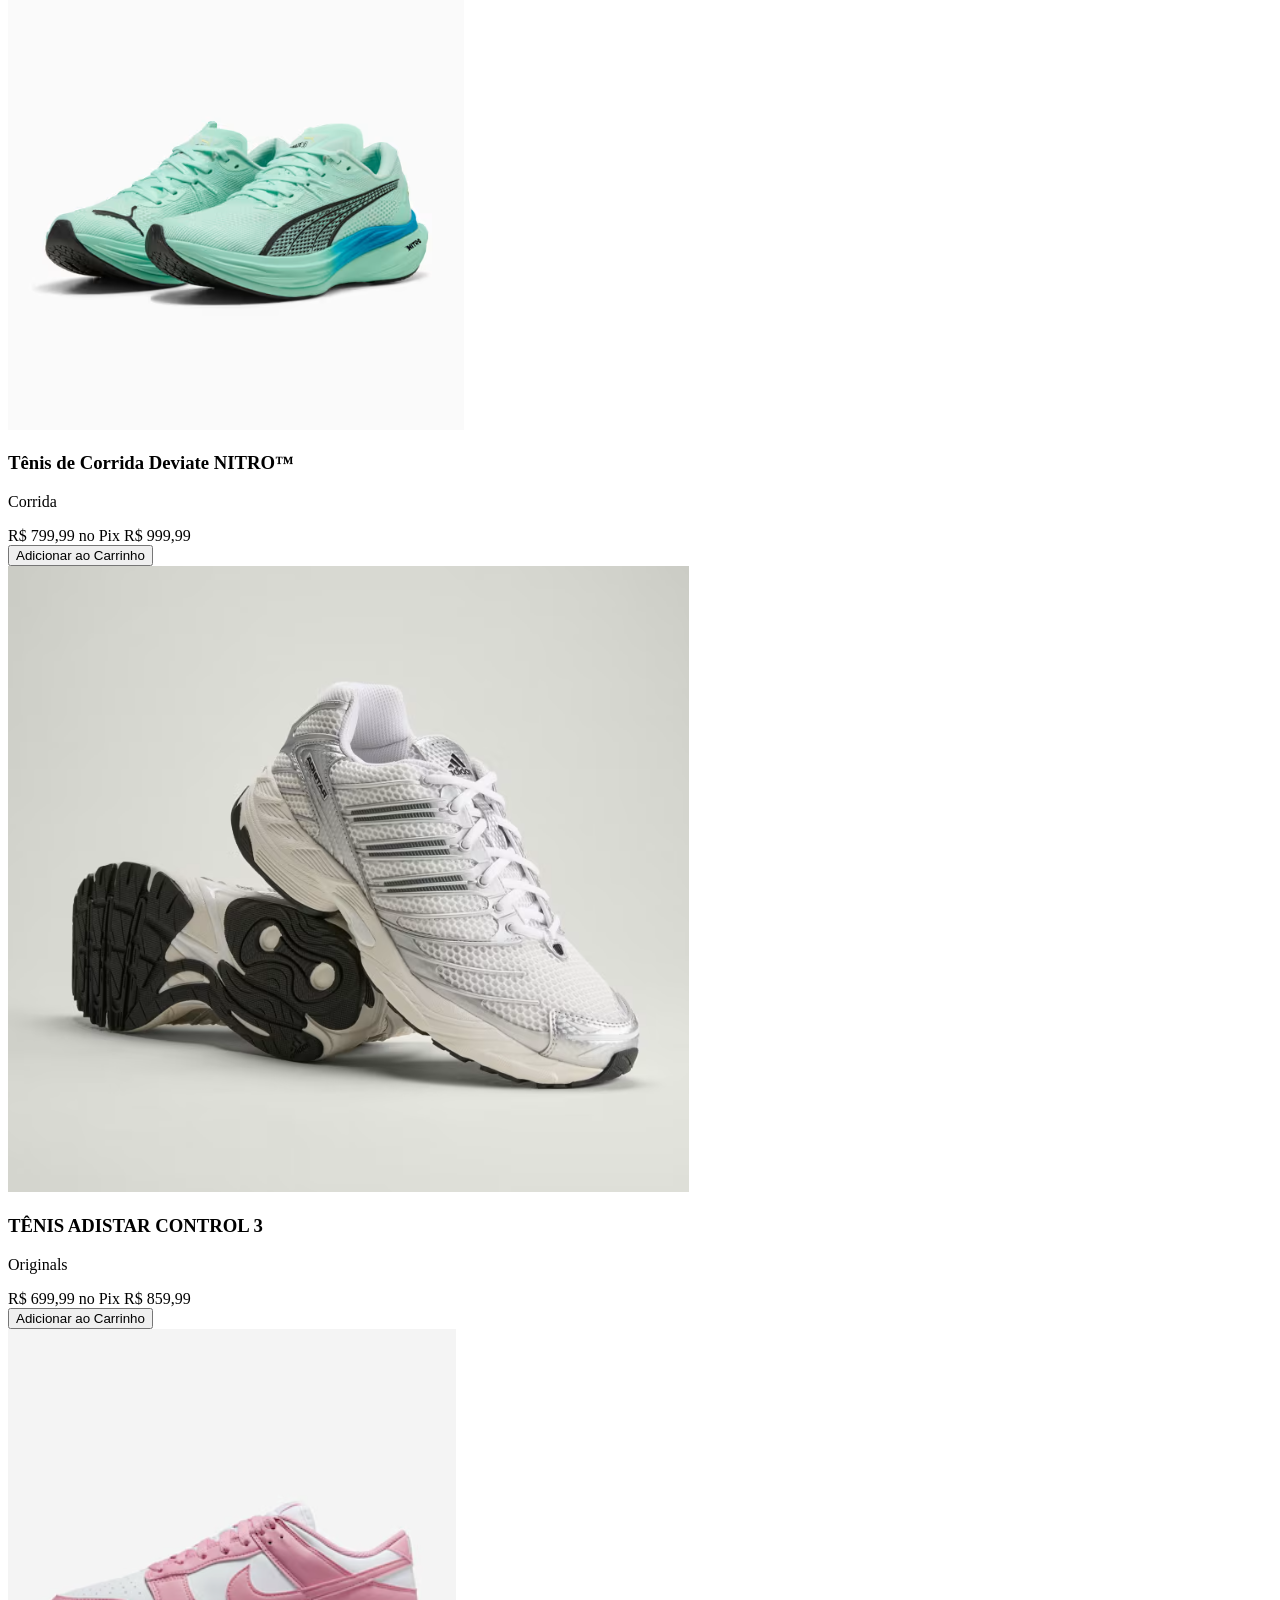
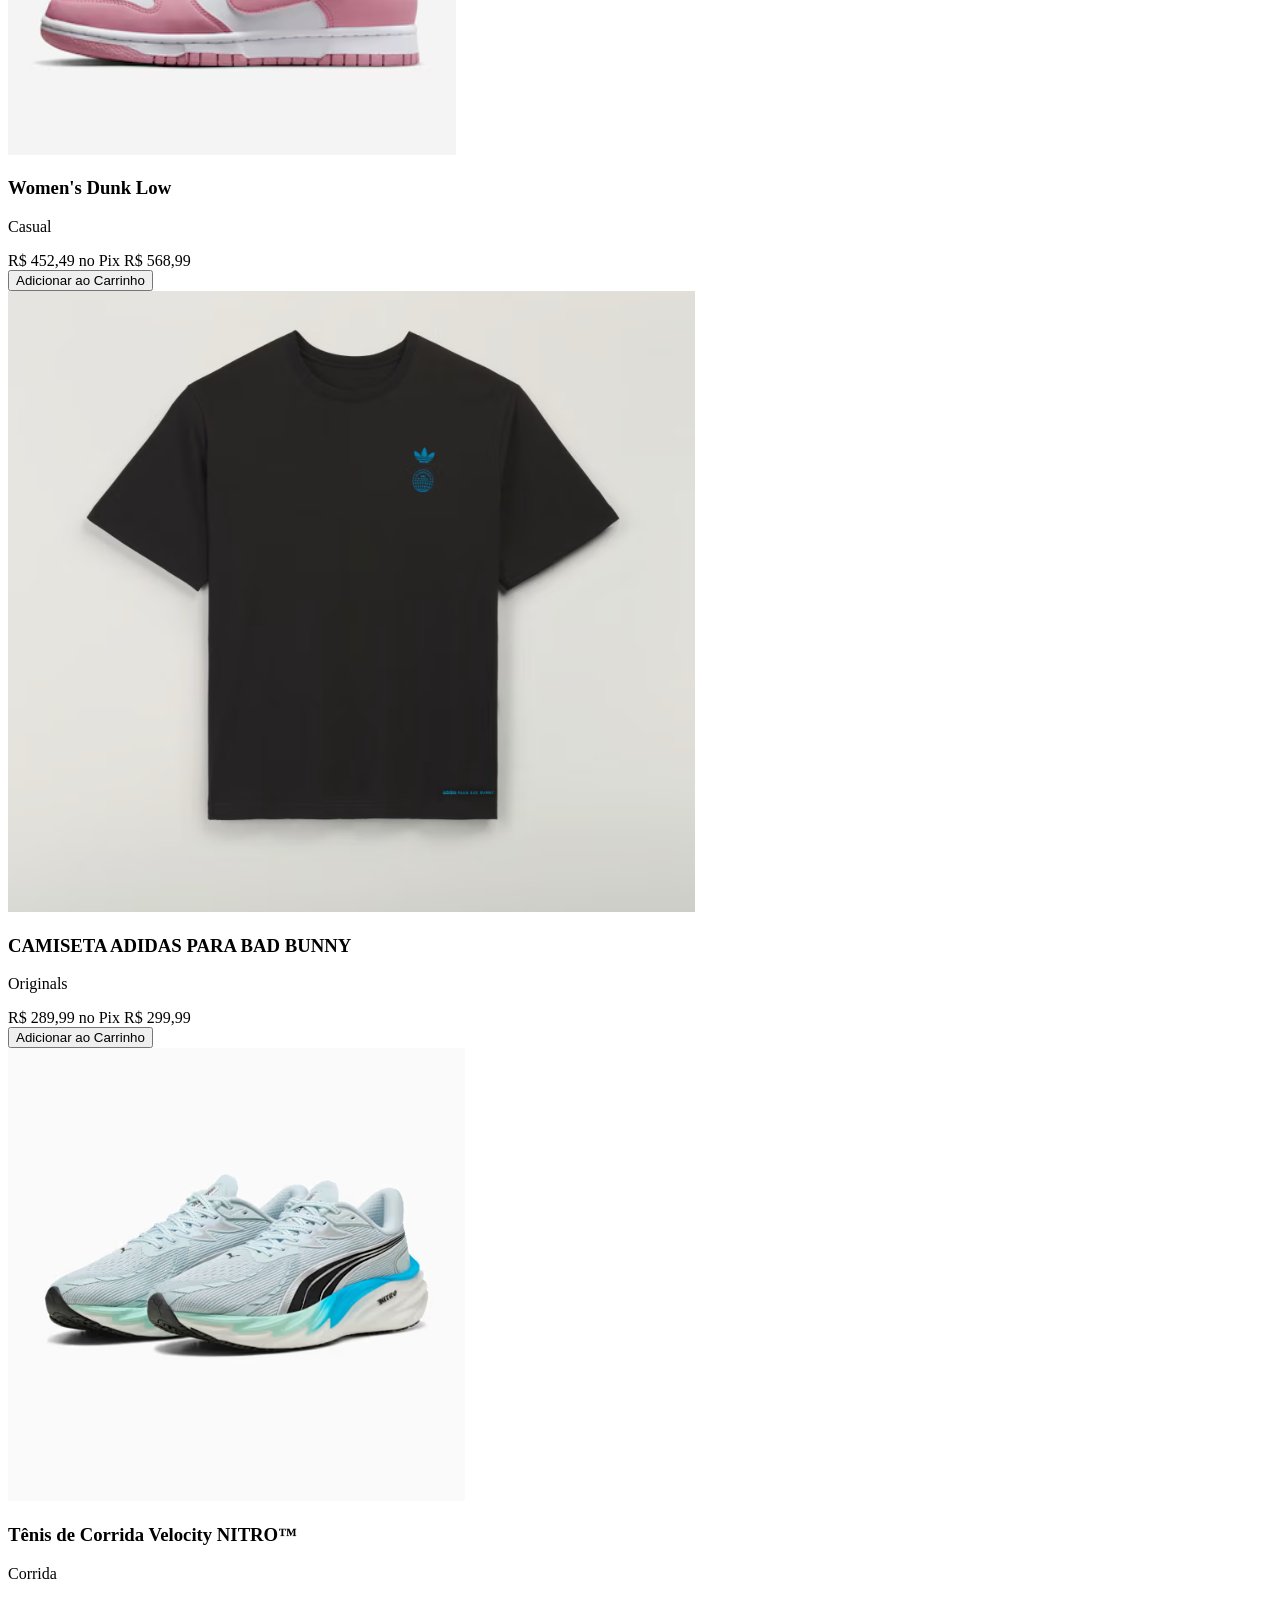
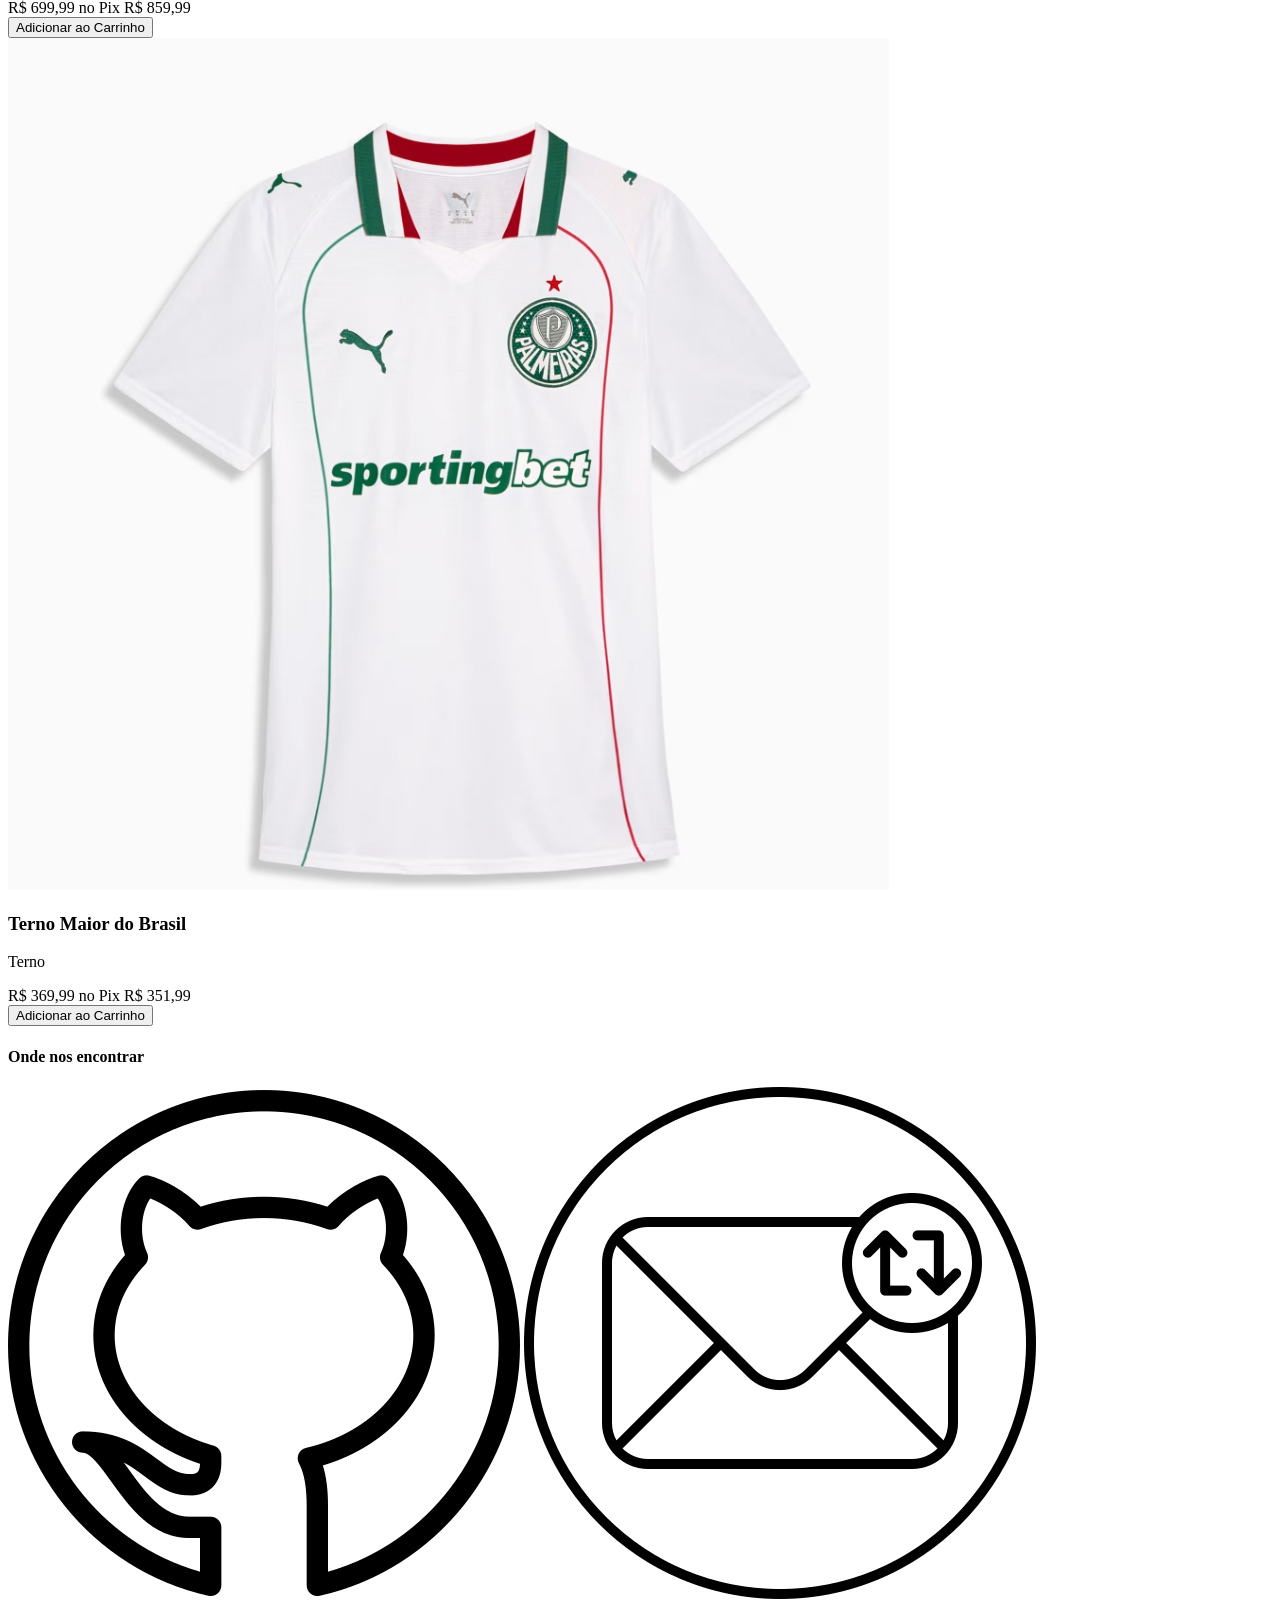
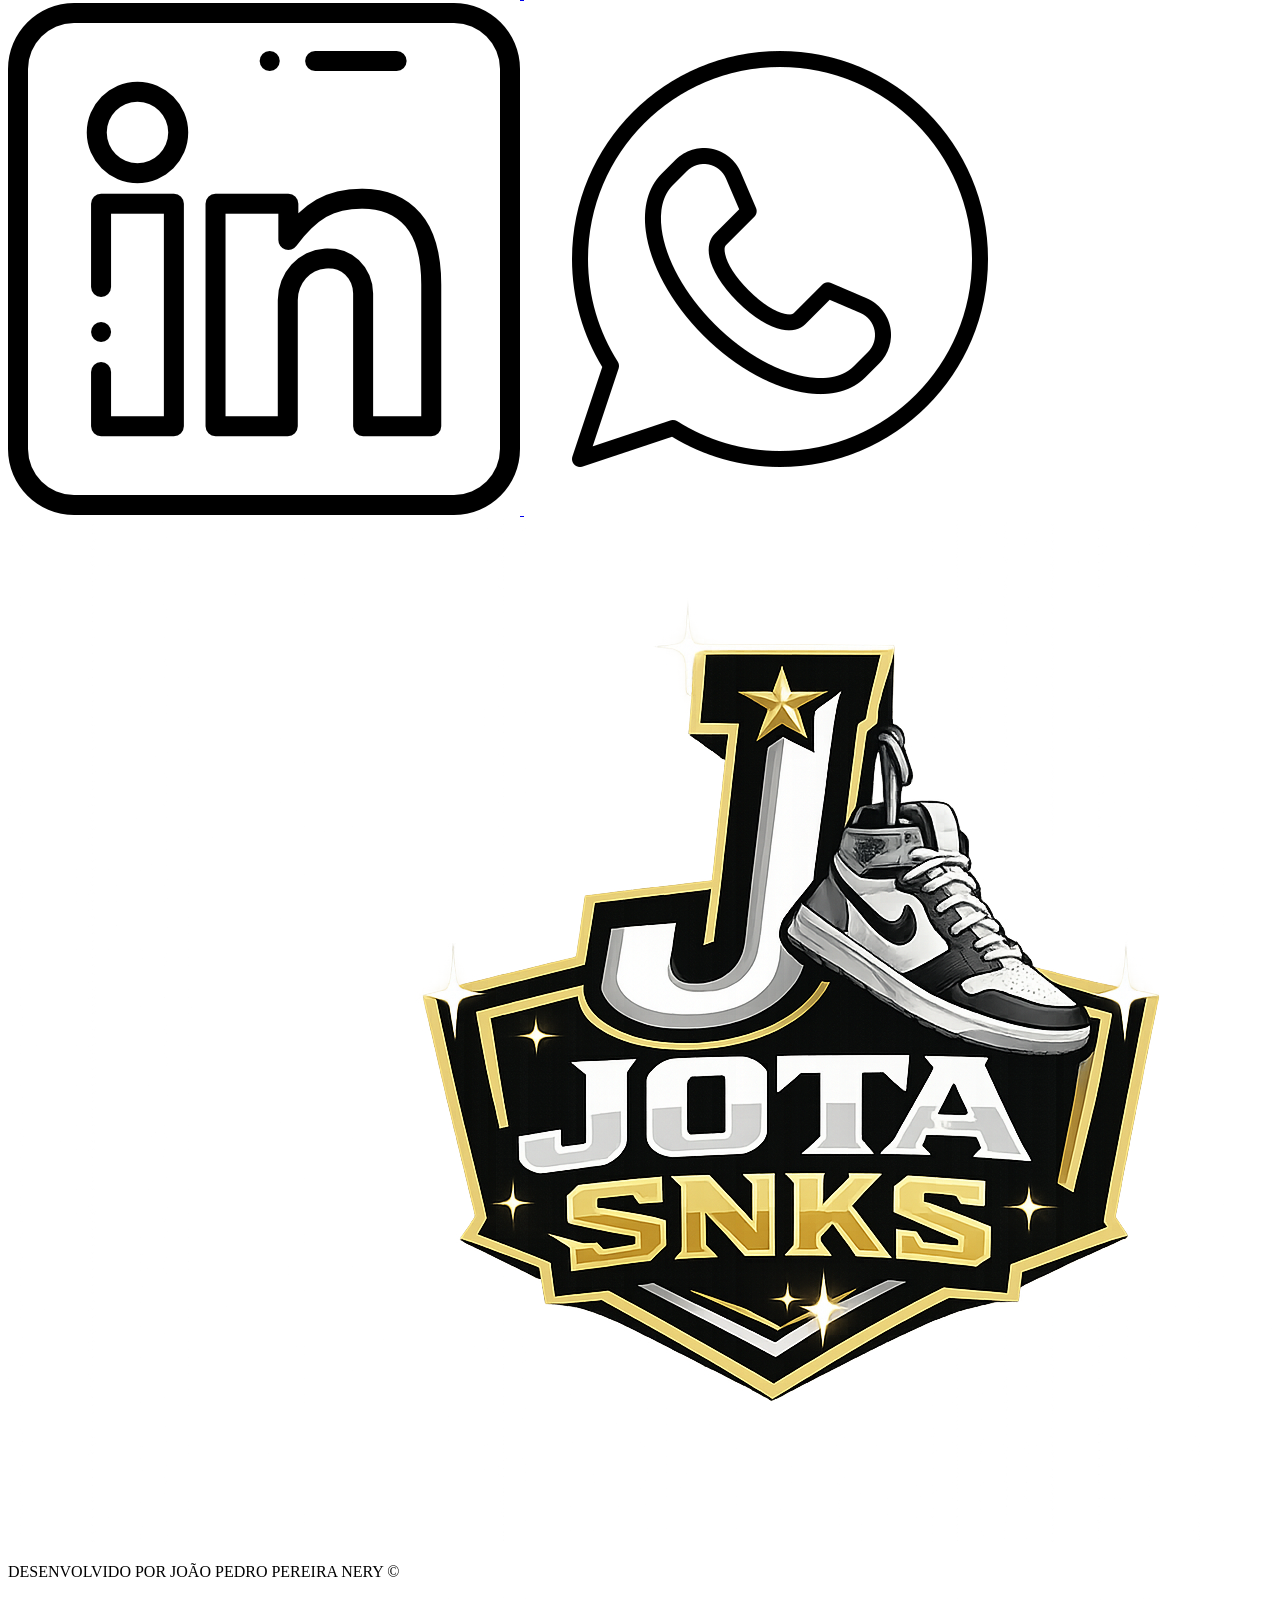
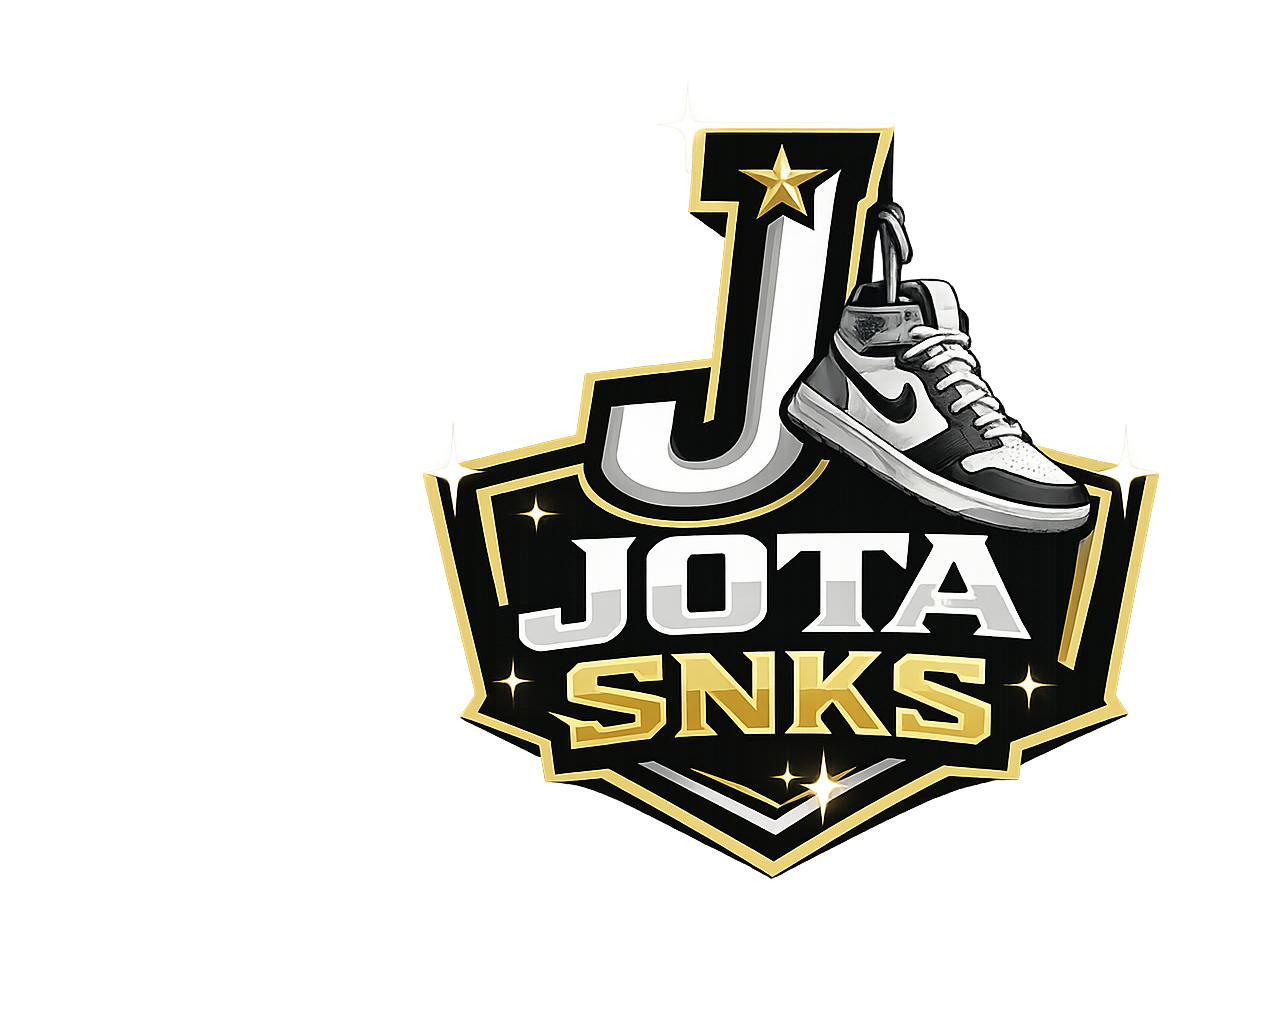
==== commit d4665dd8: "HTML Finalizado" ====
--- a/praticas/pratica01/index.html
+++ b/praticas/pratica01/index.html
@@ -9,6 +9,7 @@
 
     <header>
         <div class="top-bar">
+
             <div class="top-links">
             <span>Acessibilidade</span>
             <span>Ajuda</span>
@@ -54,6 +55,8 @@
     
     </header>
 
+    <main>
+
     <section class="slogan-banner">
 
         <div class="slogan">
@@ -73,7 +76,7 @@
         </div>
 
         <div class="banner-video-logoNike">
-            <video autoplay muted loop> 
+            <video autoplay muted loop aria-label="Video tenis nike girando e se trasformado na logo"> 
                 <source src="videos/videoTenisNike.mp4" type="video/mp4">
             </video>
         </div>
@@ -83,8 +86,8 @@
         </div>
 
           <div class="banner-video-logoNike">
-            <video autoplay muted loop> 
-                <source src="Videos/videoAirMax.mp4" type="video/mp4">
+            <video autoplay muted loop aria-label="Video mostrado os detalhes de uma Air Max 95"> 
+                <source src="videos/videoAirMax.mp4" type="video/mp4">
             </video>
         </div>
 
@@ -109,8 +112,10 @@
             </div>
 
             <button class="adicionarAoCarrinho">
-                adicionar ao Carrinho
-            </button>
+                Adicionar ao Carrinho
+            </button>
+
+        </div>
 
             <div class="produto-card">
             <img src="imagens/camiseta2AdidasBranca.png" alt="CAMISETA ADIDAS PARA BAD BUNNY">
@@ -125,8 +130,10 @@
             </div>
 
             <button class="adicionarAoCarrinho">
-                adicionar ao Carrinho
-            </button>
+                Adicionar ao Carrinho
+            </button>
+
+            </div>
 
             <div class="produto-card">
             <img src="imagens/tenis3PumaDeviateNitro.png" alt="Tênis de Corrida Deviate NITRO™">
@@ -141,15 +148,17 @@
             </div>
 
             <button class="adicionarAoCarrinho">
-                adicionar ao Carrinho
-            </button>
+                Adicionar ao Carrinho
+            </button>
+
+        </div>
 
             <div class="produto-card">
             <img src="imagens/tenis4AdidasControl.png" alt="TÊNIS ADISTAR CONTROL 3">
 
             <h3>TÊNIS ADISTAR CONTROL 3</h3>
 
-            <p>Casual</p>
+            <p>Originals</p>
 
             <div class="preco">
                 <span class="preco-pix">R$ 699,99 no Pix  </span>
@@ -157,76 +166,125 @@
             </div>
 
             <button class="adicionarAoCarrinho">
-                adicionar ao Carrinho
-            </button>
-
-            <div class="produto-card">
-            <img src="imagens/tenis1-AirMax.png" alt="Nike SB Air Max 95 x Eric Koston">
-
-            <h3>Nike SB Air Max 95 x Eric Koston</h3>
+                Adicionar ao Carrinho
+            </button>
+
+        </div>
+
+            <div class="produto-card">
+            <img src="imagens/tenis5NikeDunk.png" alt="Women's Dunk Low">
+
+            <h3>Women's Dunk Low </h3>
 
             <p>Casual</p>
 
             <div class="preco">
-                <span class="preco-pix">R$ 1299,99 no Pix</span>
+                <span class="preco-pix">R$ 452,49 no Pix</span>
                 <span class="preco-antigo">R$ 568,99</span>
             </div>
 
             <button class="adicionarAoCarrinho">
-                adicionar ao Carrinho
-            </button>
-
-            <div class="produto-card">
-            <img src="imagens/tenis1-AirMax.png" alt="Nike SB Air Max 95 x Eric Koston">
-
-            <h3>Nike SB Air Max 95 x Eric Koston</h3>
-
-            <p>Casual</p>
-
-            <div class="preco">
-                <span class="preco-pix">R$ 1299,99 no Pix</span>
-                <span class="preco-antigo">R$ 568,99</span>
-            </div>
-
-            <button class="adicionarAoCarrinho">
-                adicionar ao Carrinho
-            </button>
-
-            <div class="produto-card">
-            <img src="imagens/tenis1-AirMax.png" alt="Nike SB Air Max 95 x Eric Koston">
-
-            <h3>Nike SB Air Max 95 x Eric Koston</h3>
-
-            <p>Casual</p>
-
-            <div class="preco">
-                <span class="preco-pix">R$ 1299,99 no Pix</span>
-                <span class="preco-antigo">R$ 568,99</span>
-            </div>
-
-            <button class="adicionarAoCarrinho">
-                adicionar ao Carrinho
-            </button>
-
-            <div class="produto-card">
-            <img src="imagens/tenis1-AirMax.png" alt="Nike SB Air Max 95 x Eric Koston">
-
-            <h3>Nike SB Air Max 95 x Eric Koston</h3>
-
-            <p>Casual</p>
-
-            <div class="preco">
-                <span class="preco-pix">R$ 1299,99 no Pix</span>
-                <span class="preco-antigo">R$ 568,99</span>
-            </div>
-
-            <button class="adicionarAoCarrinho">
-                adicionar ao Carrinho
+                Adicionar ao Carrinho
+            </button>
+
+            </div>
+
+            <div class="produto-card">
+            <img src="imagens/camiseta6AdidasPreta.png" alt="CAMISETA ADIDAS PARA BAD BUNNY">
+
+            <h3>CAMISETA ADIDAS PARA BAD BUNNY</h3>
+
+            <p>Originals</p>
+
+            <div class="preco">
+                <span class="preco-pix">R$ 289,99 no Pix</span>
+                <span class="preco-antigo">R$ 299,99</span>
+            </div>
+
+            <button class="adicionarAoCarrinho">
+                Adicionar ao Carrinho
+            </button>
+
+        </div>
+
+            <div class="produto-card">
+            <img src="imagens/tenis7Velocity.png" alt="Tênis de Corrida Velocity NITRO™">
+
+            <h3>Tênis de Corrida Velocity NITRO™</h3>
+
+            <p>Corrida</p>
+
+            <div class="preco">
+                <span class="preco-pix">R$ 699,99 no Pix</span>
+                <span class="preco-antigo">R$ 859,99</span>
+            </div>
+
+            <button class="adicionarAoCarrinho">
+                Adicionar ao Carrinho
+            </button>
+
+            </div>
+
+            <div class="produto-card">
+            <img src="imagens/ternoPalmeiras.png" alt="Terno Maior do Brasil">
+
+            <h3>Terno Maior do Brasil</h3>
+
+            <p>Terno</p>
+
+            <div class="preco">
+                <span class="preco-pix">R$ 369,99 no Pix</span>
+                <span class="preco-antigo">R$ 351,99</span>
+            </div>
+
+            <button class="adicionarAoCarrinho">
+                Adicionar ao Carrinho
             </button>
 
         </div>
 
     </section>
+
+    </main>
+
+    <footer class="footer">
+
+        <div class="footer-container">
+
+            <div class="redesSociais">
+
+                <h4>Onde nos encontrar</h4>
+
+                <a href="https://github.com/JpNeryTech" target="_blank">
+                    <img src="imagens/github.png" alt="GitHub">
+                </a>
+
+                <a href="mailto:jppereiranery@gmail.com" target="_blank">
+                    <img src="imagens/email.png" alt="Email">
+                </a>      
+                
+                <a href="https://www.linkedin.com/in/joãopedronery" target="_blank">
+                    <img src="imagens/linkedin.png" alt="Linkedin">
+                </a>
+
+                <a href="https://wa.me/5561995974519" target="_blank">
+                    <img src="imagens/whatsapp.png" alt="Whatsapp">
+                </a>
+
+            </div>
+
+            <div class="footer-dev">
+
+                <img src="imagens/logoPNG.png" alt="Logo Jota SNKS Esquerda">
+
+                <p> DESENVOLVIDO POR JOÃO PEDRO PEREIRA NERY © </p>
+
+                <img src="imagens/logoPNG.png" alt="Logo Jota SNKS Direita">
+
+            </div>
+        </div>
+
+    </footer>
 
 </body>
 </html>
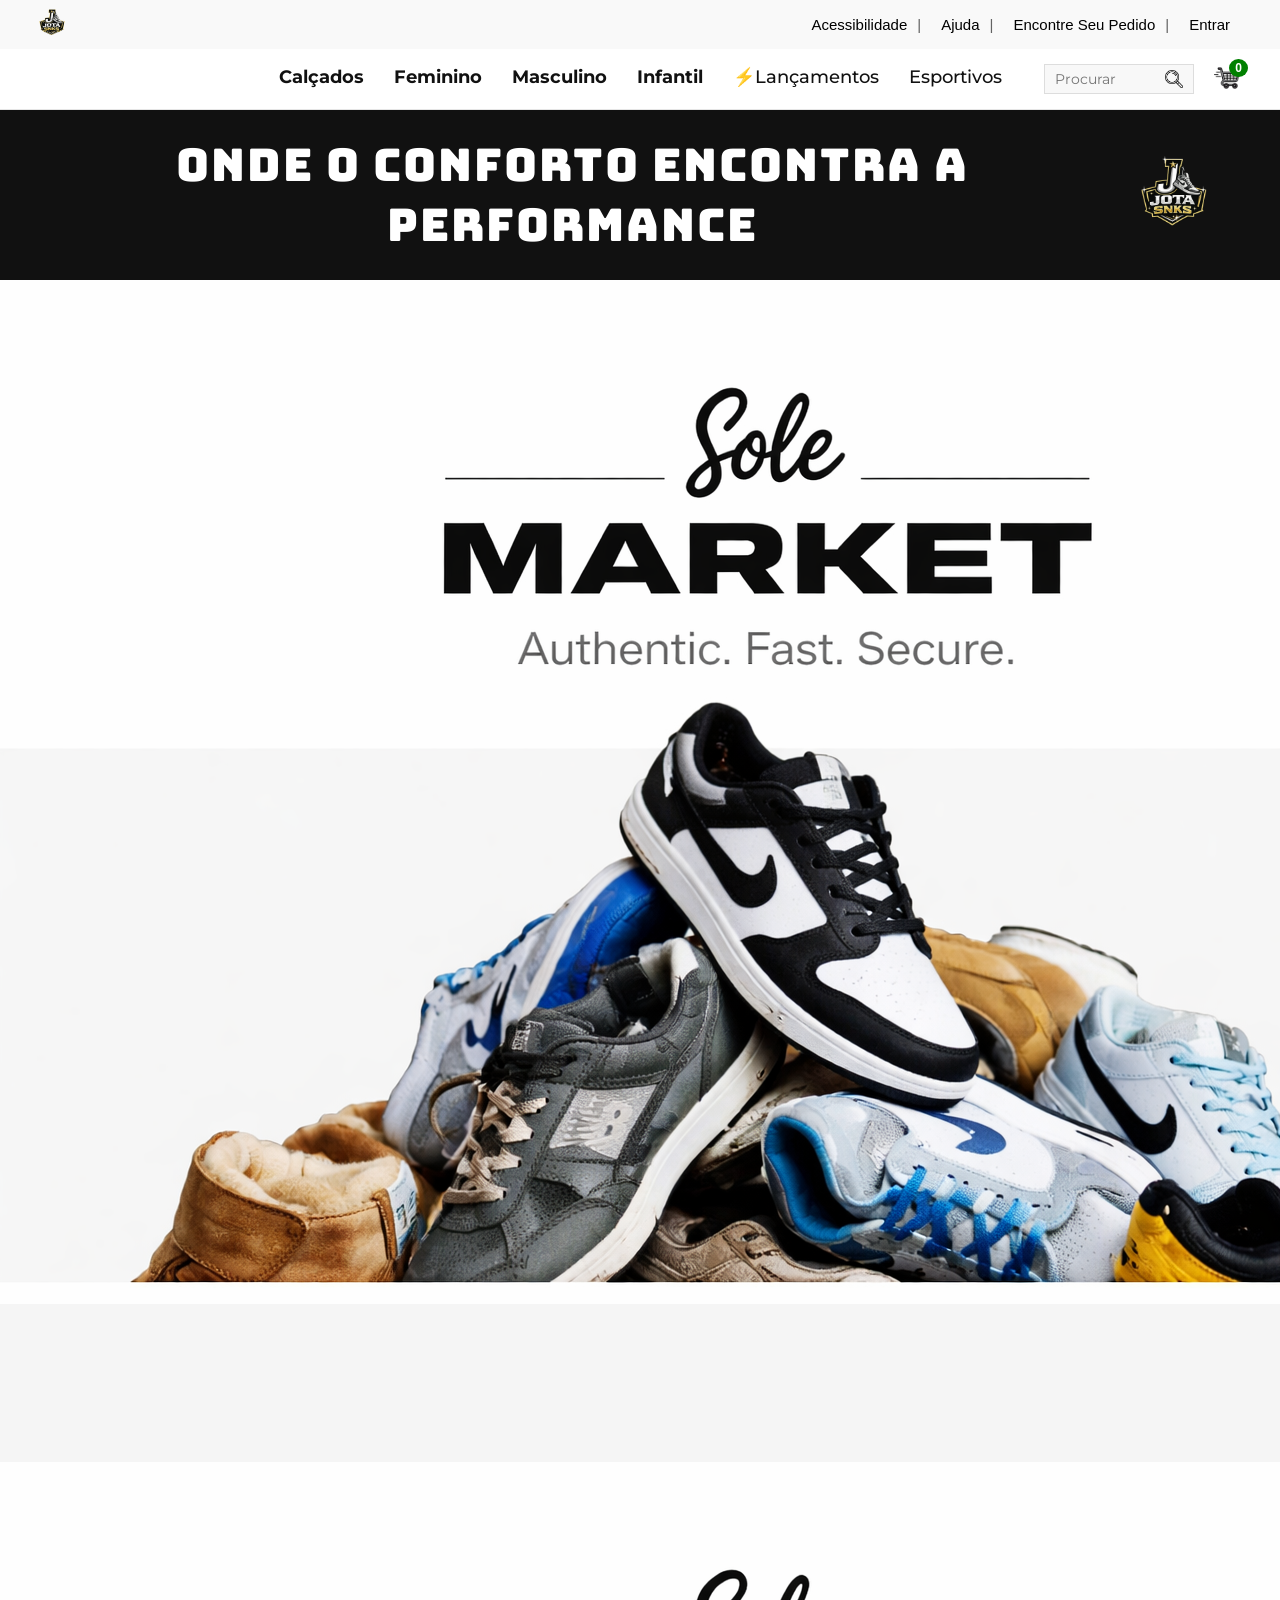
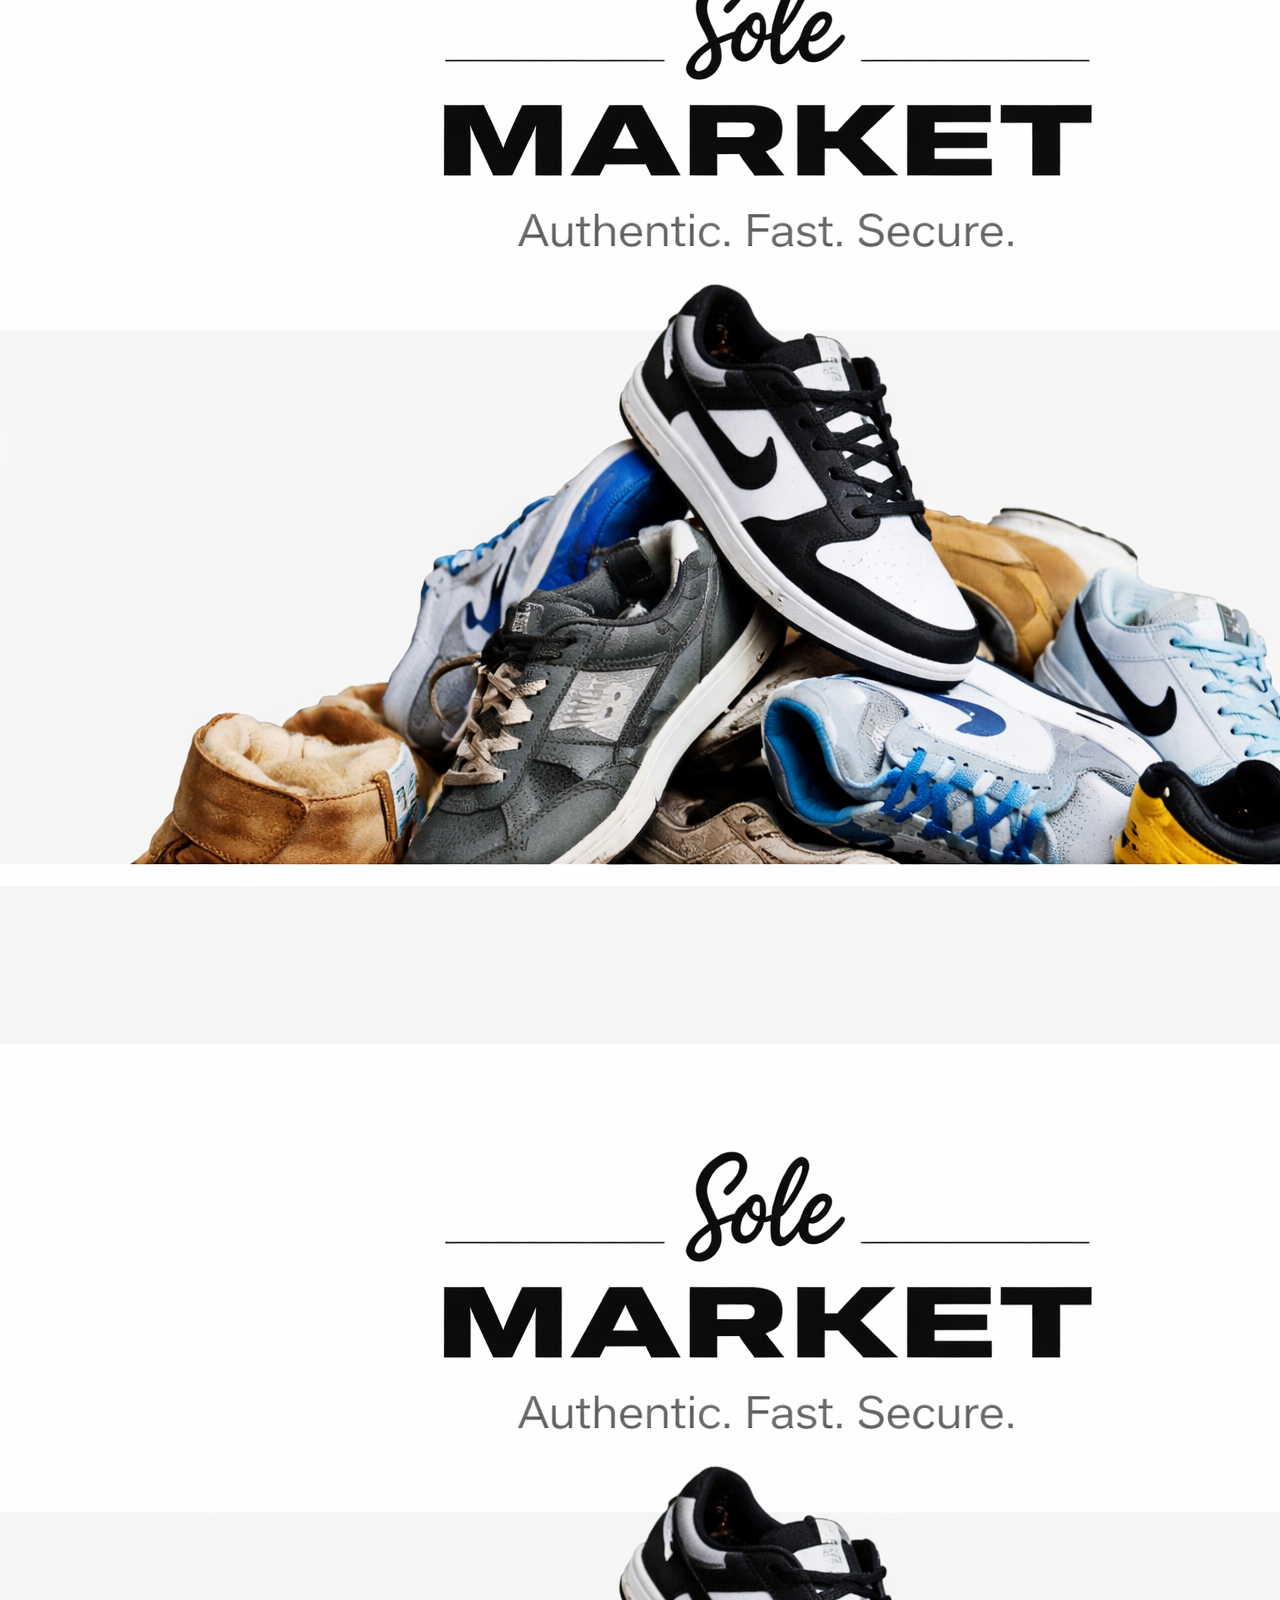
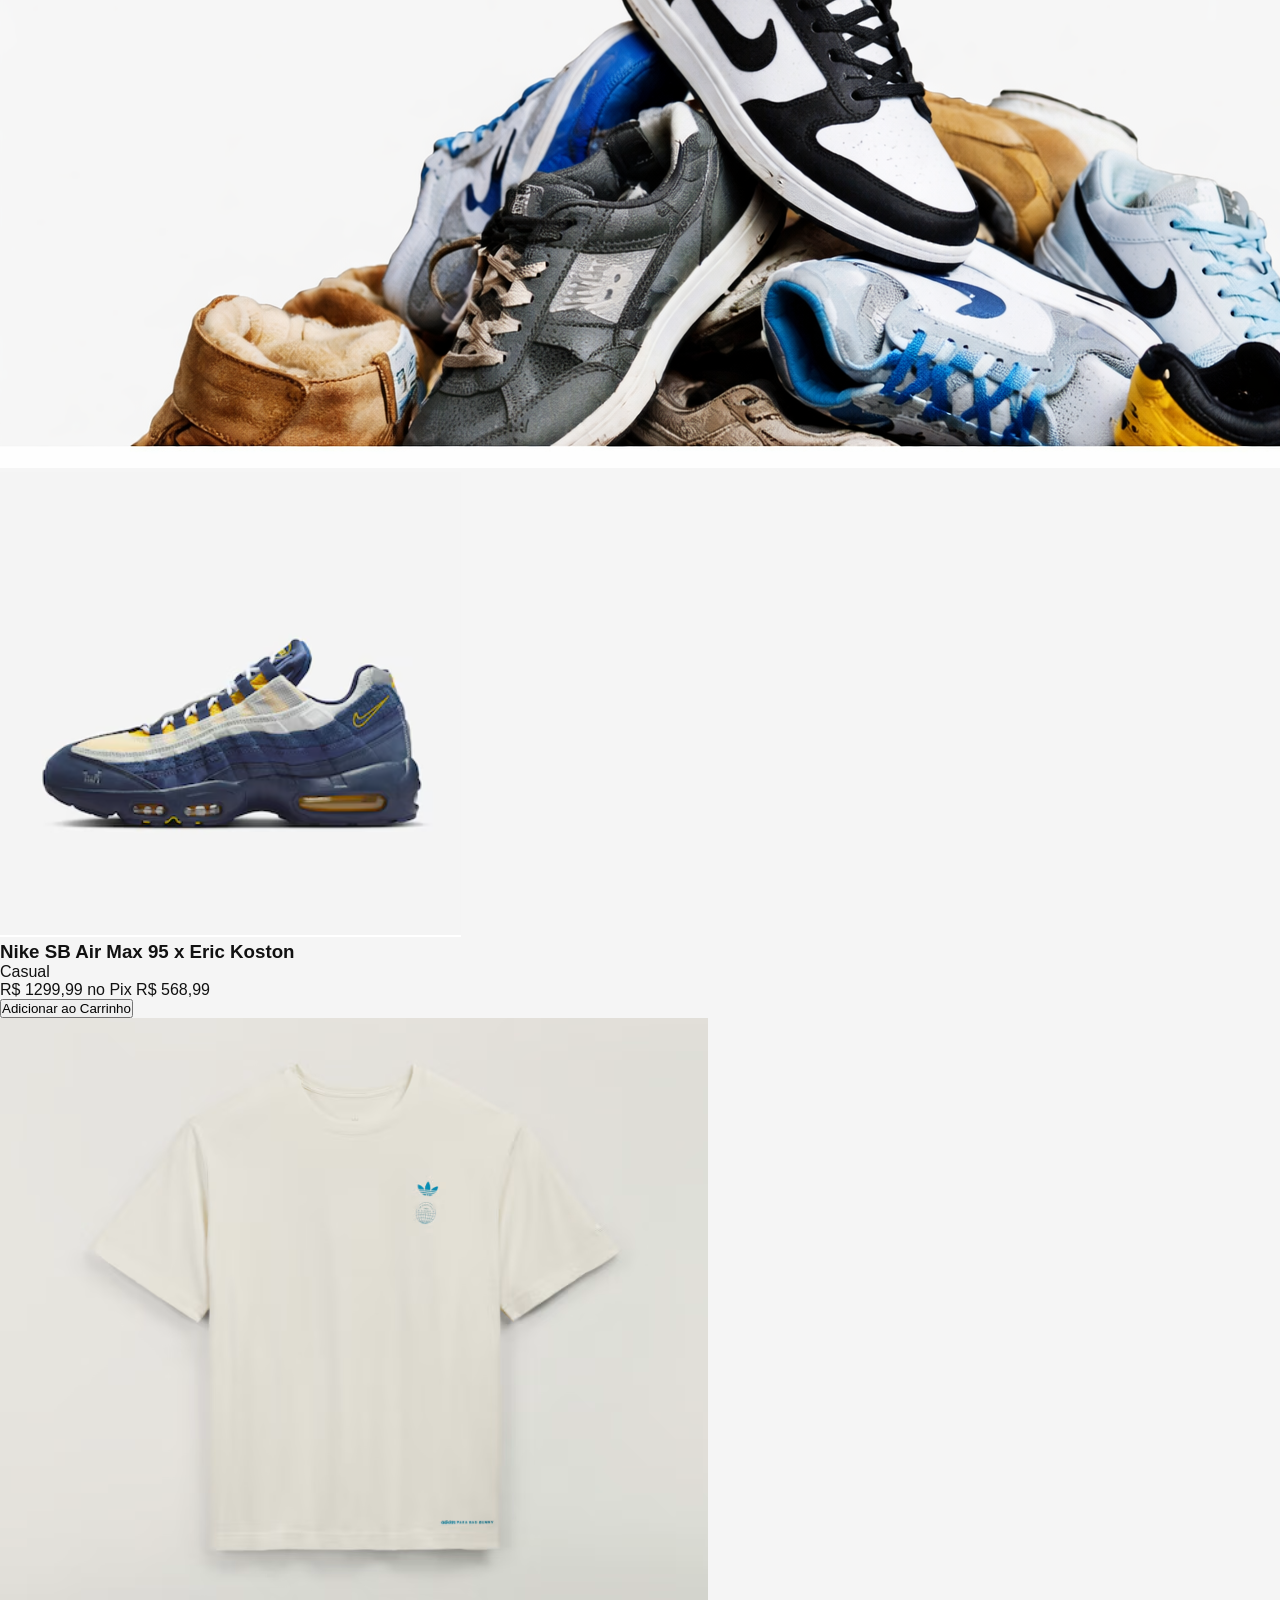
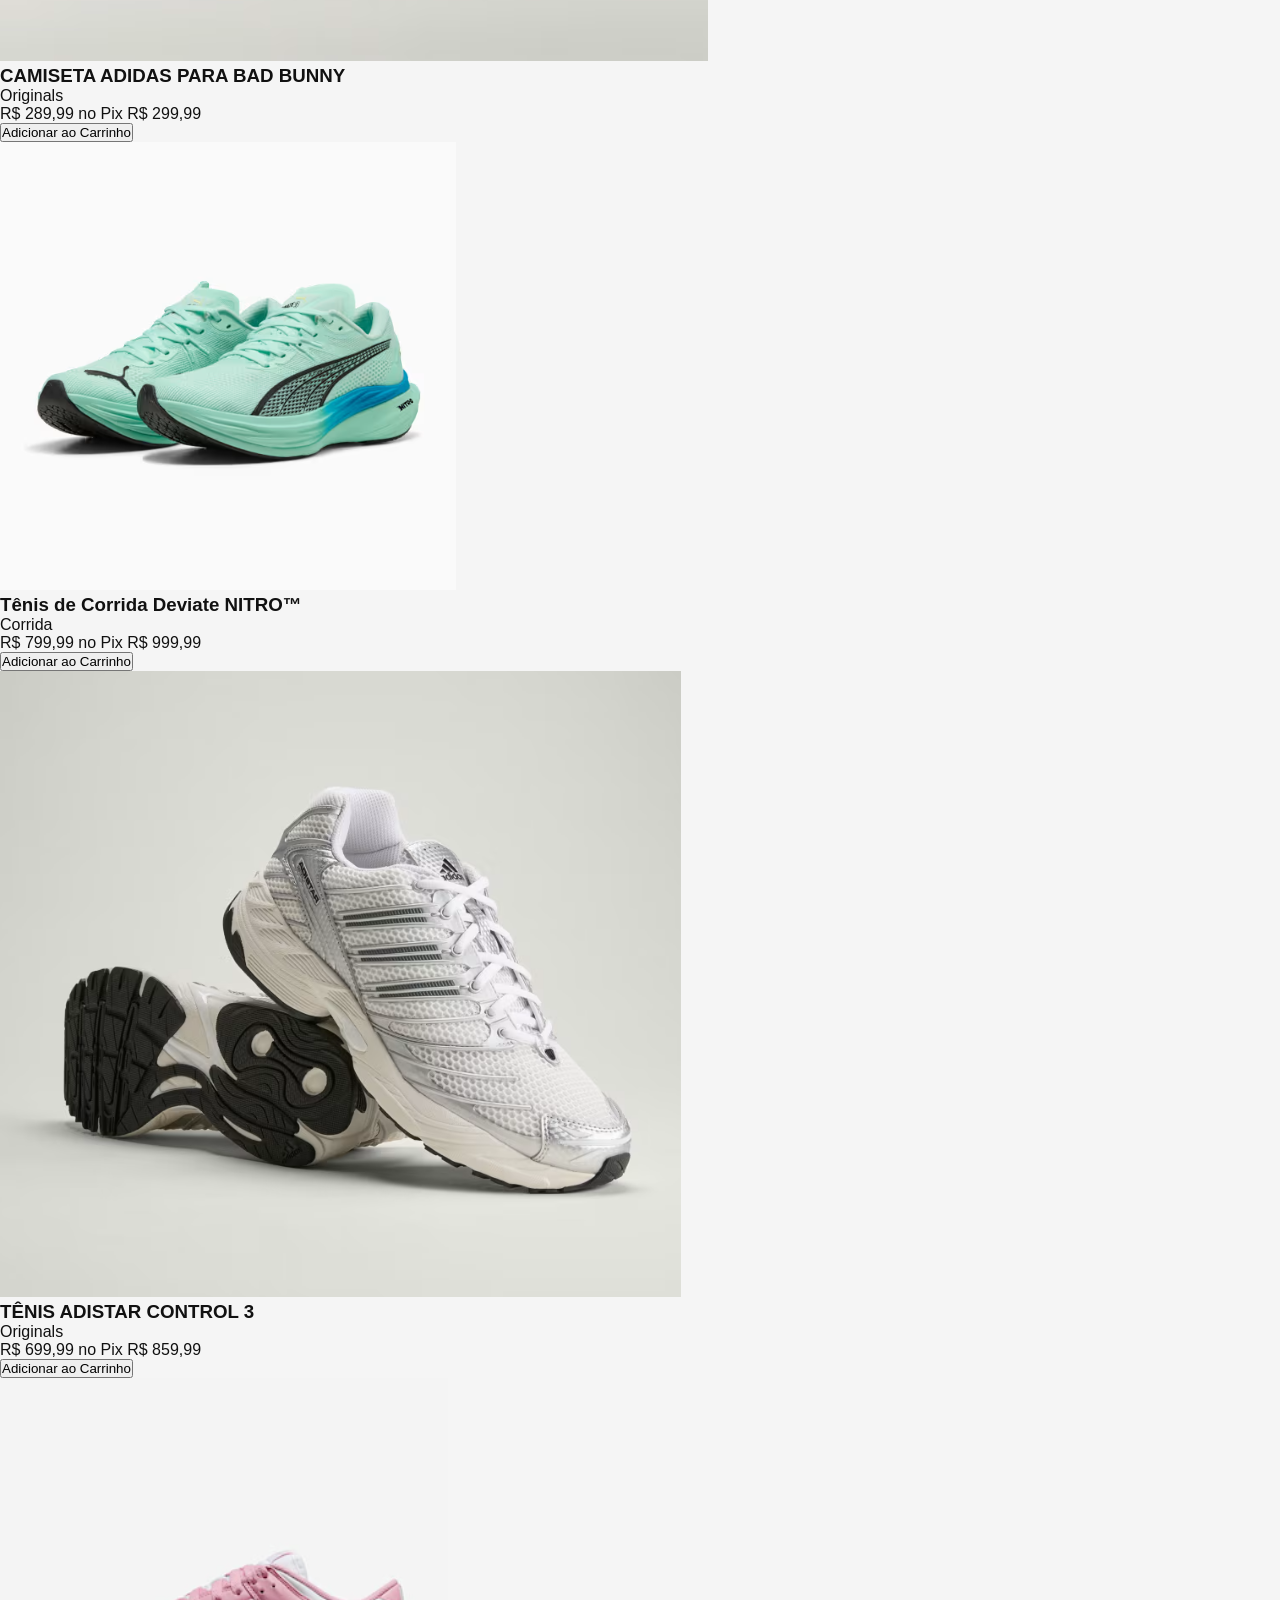
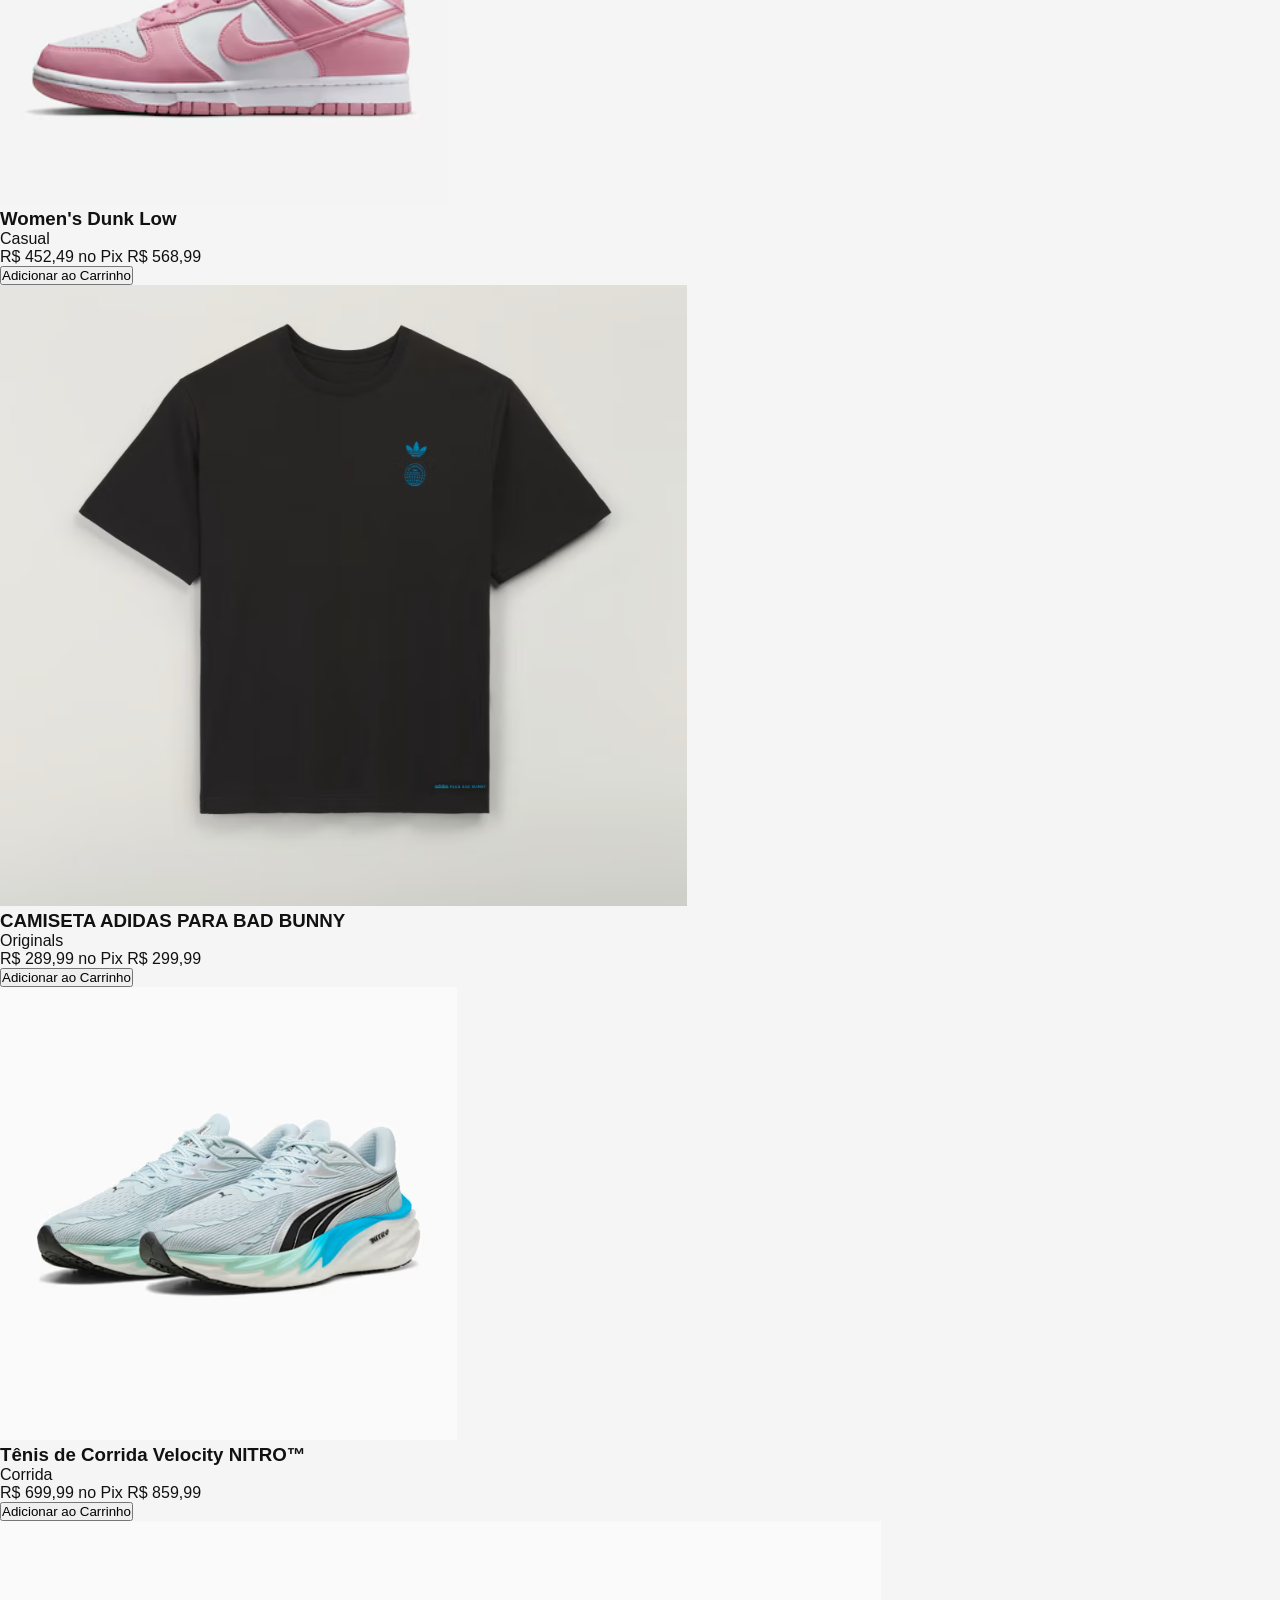
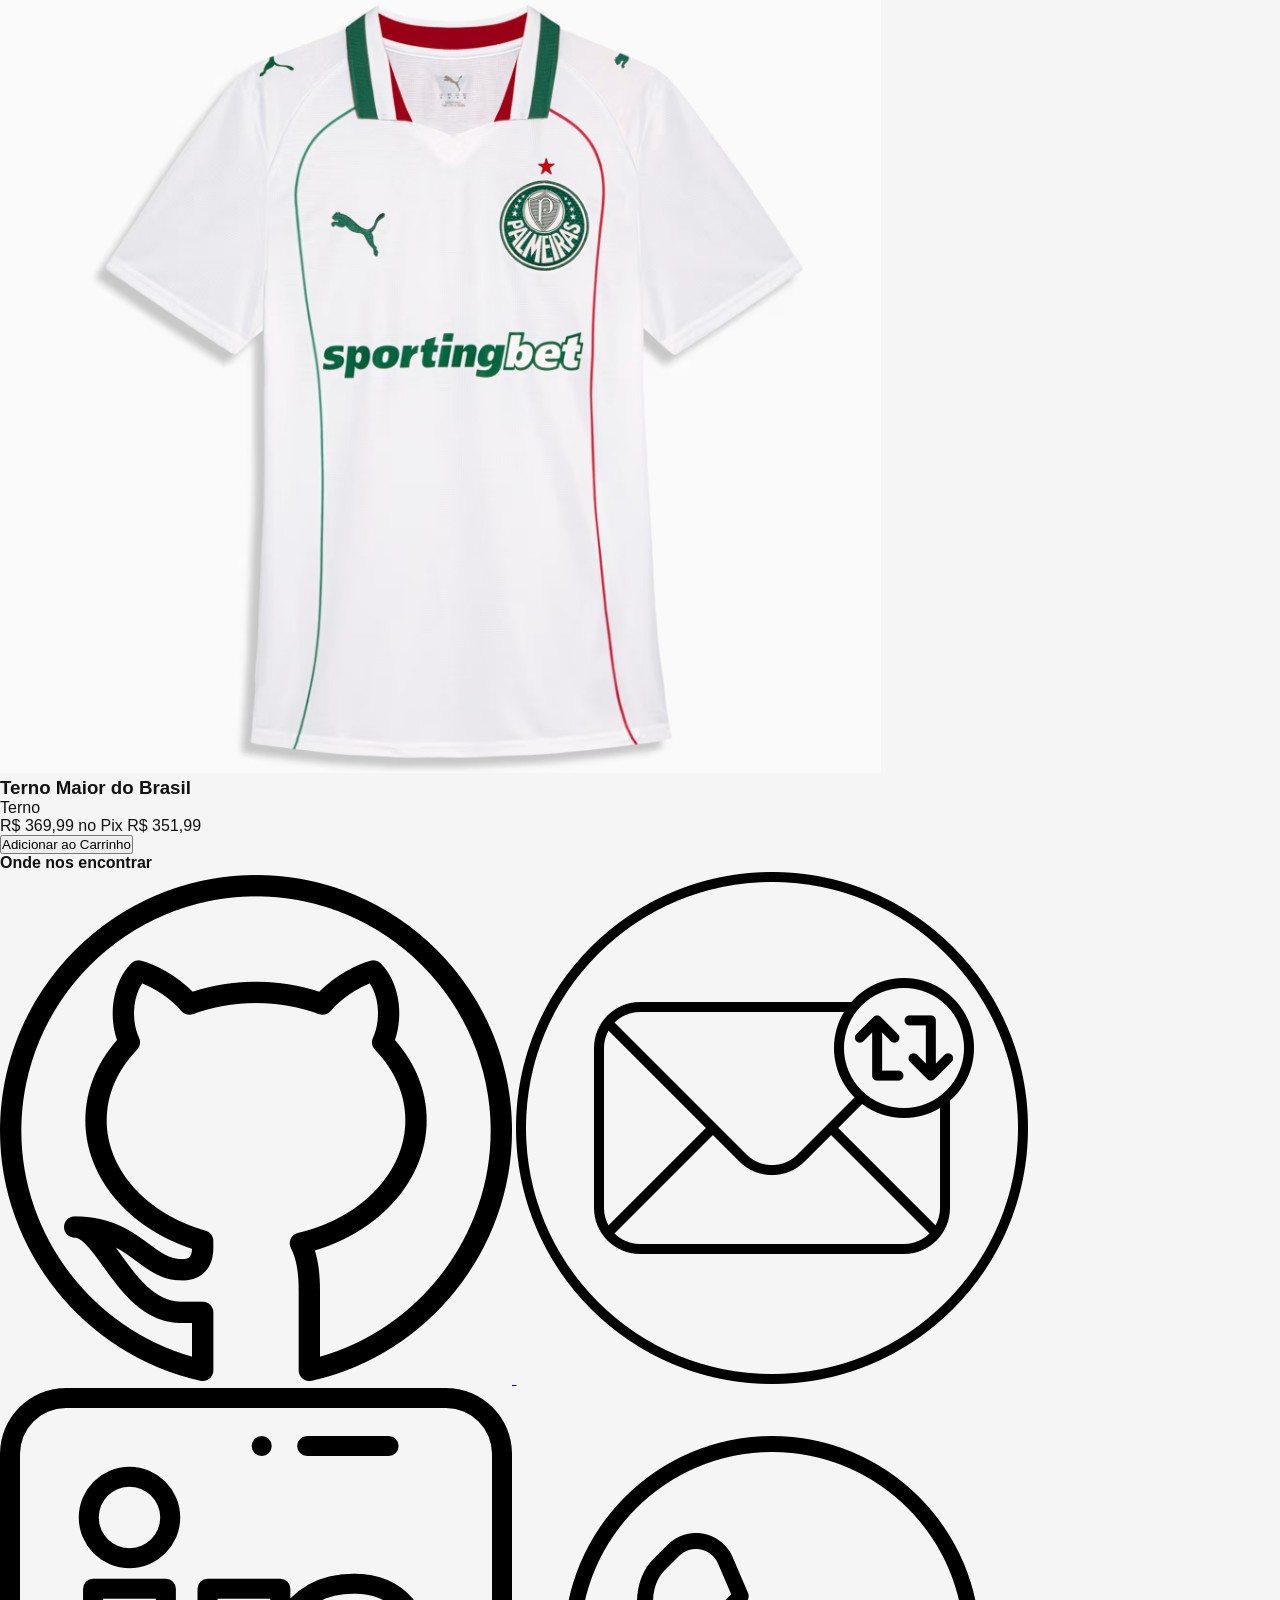
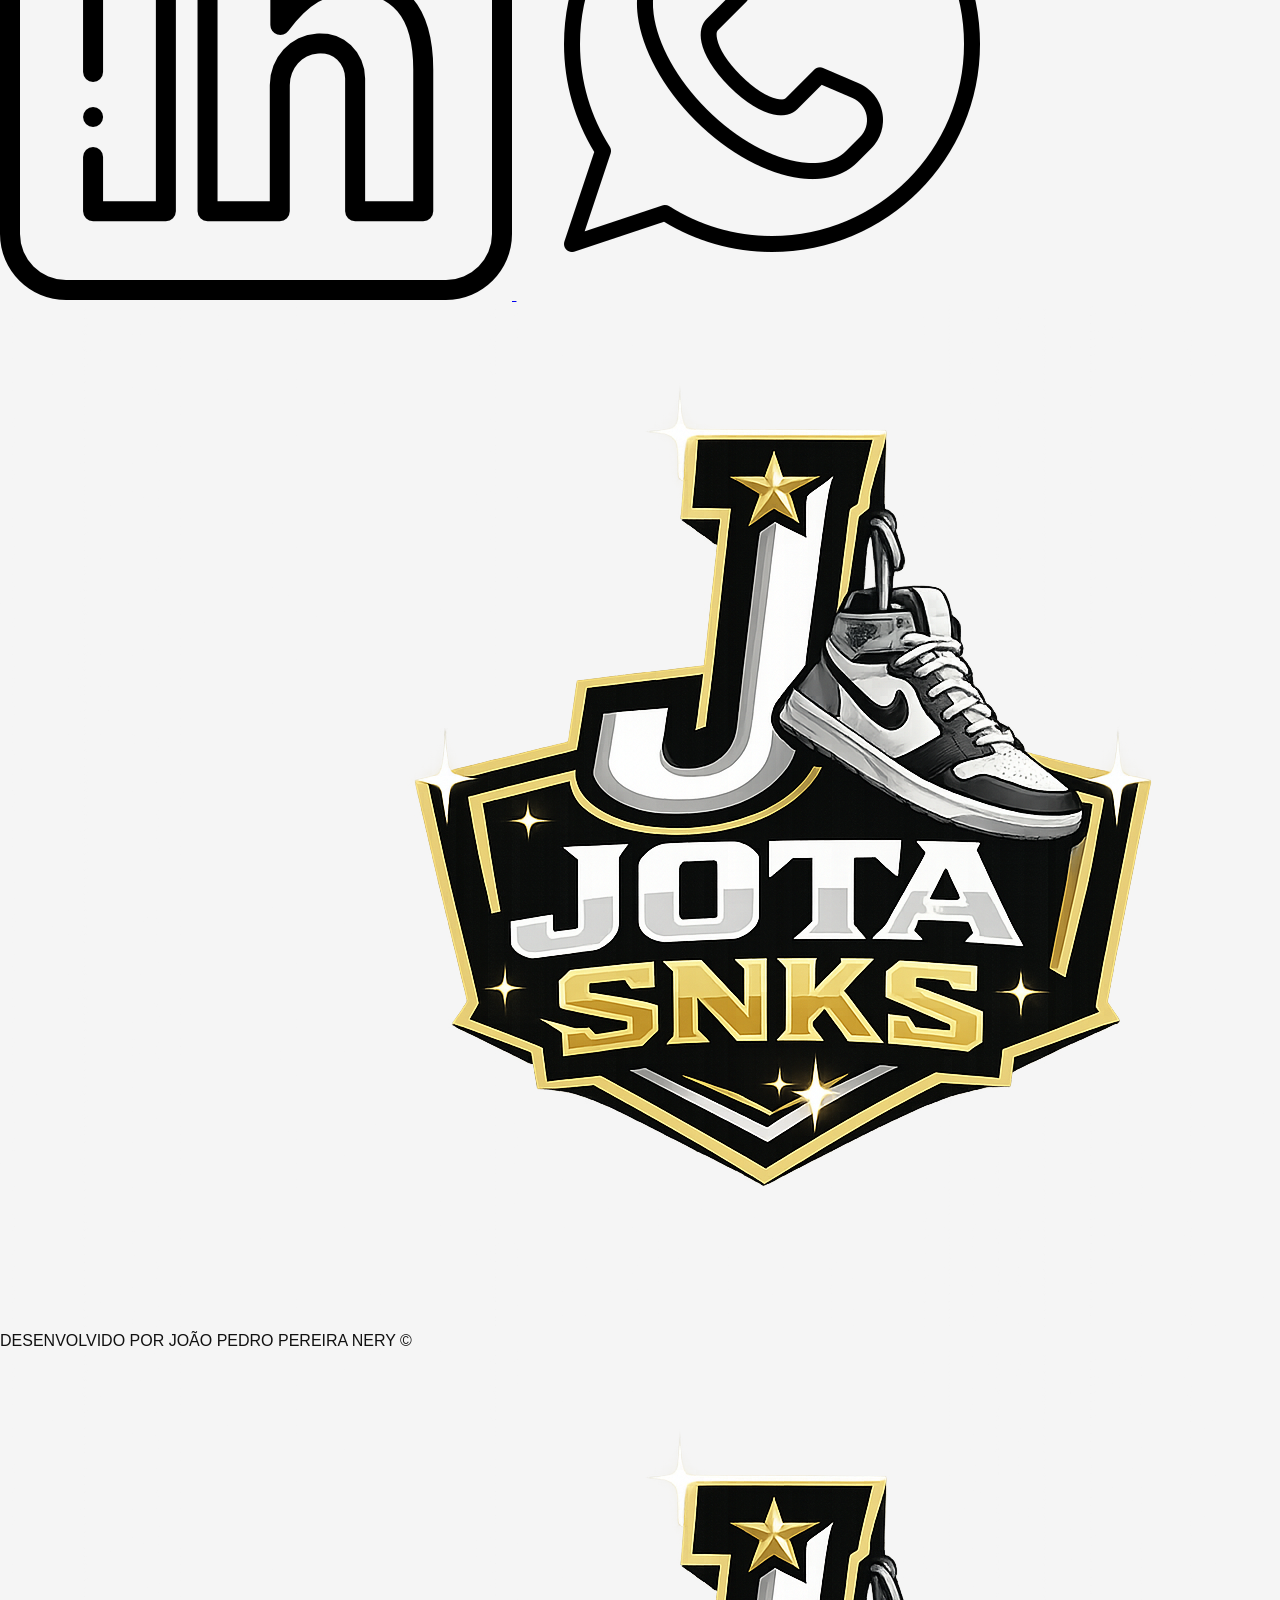
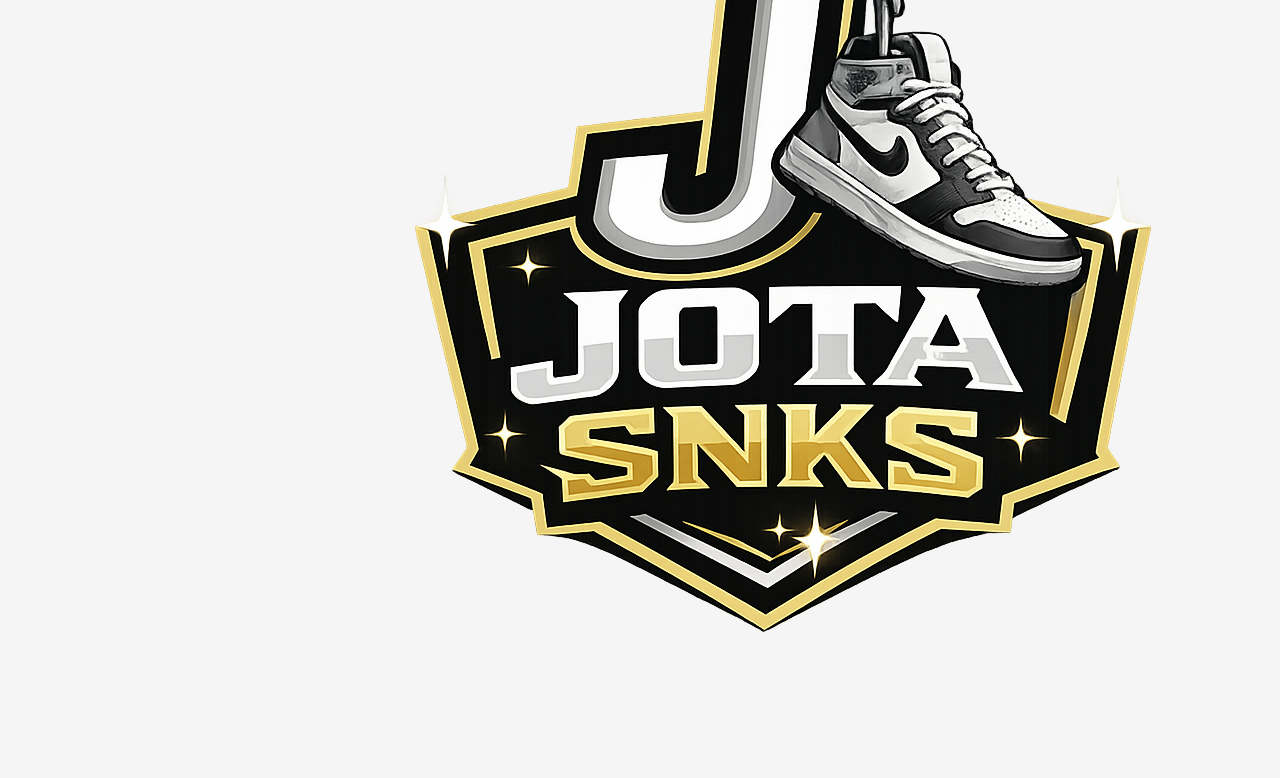
==== commit f797d733: "Iniciando estilização" ====
--- a/praticas/pratica01/index.html
+++ b/praticas/pratica01/index.html
@@ -4,23 +4,33 @@
     <meta charset="UTF-8">
     <meta name="viewport" content="width=device-width, initial-scale=1.0">
     <title>Jota SNKS</title>
+    <link rel="stylesheet" href="style.css">
+
+    <style>
+    @import url('https://fonts.googleapis.com/css2?family=Federo&family=Montserrat:ital,wght@0,100..900;1,100..900&display=swap');
+    </style>
+
+    <style>
+    @import url('https://fonts.googleapis.com/css2?family=Anton&family=Bungee&family=Federo&family=Montserrat:ital,wght@0,100..900;1,100..900&family=Nixie+One&display=swap');
+    </style>
 </head>
 <body>
 
     <header>
+
         <div class="top-bar">
+
+             <div class="logo-top-bar">
+                <a href="index.html">
+                    <img src="imagens/logoPNG.png" alt="Logo Jota SNKS">
+                </a>
+            </div>
 
             <div class="top-links">
             <span>Acessibilidade</span>
             <span>Ajuda</span>
             <span>Encontre Seu Pedido</span>
             <span>Entrar</span>
-            </div>
-
-            <div class="logo-top-bar">
-                <a href="index.html">
-                    <img src="imagens/logoPNG.png" alt="Logo Jota SNKS">
-                </a>
             </div>
 
         </div>
@@ -31,10 +41,9 @@
             <a href="#">Feminino</a>
             <a href="#">Masculino</a>
             <a href="#">Infantil</a>
-            <a href="#">Lançamentos</a>
-            <a href="#">Esportivos</a>
+            <a href="#" class="lancamentos">⚡Lançamentos</a>
+            <a href="#" class="esportivos">Esportivos</a>
             </nav>
-        </div>
 
         <div class="header-icons">
 
@@ -52,6 +61,8 @@
             </button>
 
         </div>
+
+    </div>
     
     </header>
 
--- a/praticas/pratica01/style.css
+++ b/praticas/pratica01/style.css
@@ -0,0 +1,195 @@
+*{
+    margin: 0;
+    padding: 0;
+    box-sizing: border-box;
+}
+
+body{
+    font-family: Arial, Helvetica, sans-serif;
+    background-color: #F5F5F5;
+    color: #111;
+}
+
+.top-bar{
+    display: flex;
+    justify-content: space-between;
+    align-items: center;
+    background-color: #f9f9f9;
+    color: black;
+    padding: 5px 25px;
+    font-family: "Montsserat", sans-serif;
+}
+
+.logo-top-bar img{
+    height: 35px;
+    width: auto;
+}
+
+.top-links{
+    display: flex;
+    gap: 20px;
+    font-size: 15px;
+    padding: 5px 25px;
+    font-weight: 500;
+}
+
+.top-links span{
+    cursor: pointer;
+}
+
+.top-links span:hover{
+    opacity: 0.5;
+}
+
+.top-links span:not(:last-child)::after{
+content: " | ";
+margin-left: 10px;
+}
+
+.top-links span:not(:last-child)::after{
+content: "|";
+opacity: 0.6;
+}
+
+.main-header{
+display: grid;
+grid-template-columns: 1fr auto 1fr;
+align-items: center;
+padding: 15px 40px;
+background-color: white;
+border-bottom: 1px solid #e5e5e5;
+}
+
+.menu-categorias{
+    display: flex;
+    gap: 30px;
+    justify-content: center;
+    align-items: center;
+    grid-column: 2;
+}
+
+.menu-categorias a{
+    text-decoration: none;
+    color: #111;
+    font-family: "Montserrat", sans-serif;
+    font-weight: 700;
+    font-size: 18px;
+    position: relative;
+    padding-bottom: 5px;
+    line-height: 1;
+}
+
+.menu-categorias a.lancamentos,
+.menu-categorias a.esportivos{
+    font-weight: 500;
+}
+
+.menu-categorias a::after{
+    content: "";
+    position: absolute;
+    left: 0;
+    bottom: 0;
+    width: 0;
+    height: 2px;
+    background-color: black;
+    transition: width 0.3s ease;
+}
+
+.menu-categorias a:hover::after{
+    width: 100%;
+}
+
+.header-icons{
+display: flex;
+gap: 20px;
+justify-self: end;
+}
+
+.procurar{
+display: flex;
+align-items: center;
+border: 1px solid #ddd;
+padding: 5px 10px;
+background-color: #f8f8f8;
+}
+
+.procurar input{
+border: none;
+outline: none;
+background: transparent;
+font-family: "Montserrat", sans-serif;
+font-size: 14px;
+width: 110px;
+}
+
+.procurar-btn{
+border: none;
+background: none;
+cursor: pointer;
+display: flex;
+align-items: center;
+}
+
+.procurar-btn img{
+width: 18px;
+height: 18px;
+}
+
+.carrinhoCompras{
+position: relative;
+border: none;
+background: none;
+cursor: pointer;
+}
+
+.carrinhoCompras img{
+width: 26px;
+}
+
+.carrinhoCompras:hover{
+opacity: 0.9;
+}
+
+.quantidadeItens{
+position: absolute;
+top: -5px;
+right: -8px;
+background-color: green;
+color: white;
+font-size: 12px;
+font-weight: bold;
+border-radius: 50%;
+padding: 2px 6px;
+}
+
+.slogan-banner{
+display: grid;
+grid-template-columns: 1fr auto 1fr;
+align-items: center;
+
+padding: 25px 40px;
+background-color: #111;
+color: white;
+}
+
+.slogan h2{
+font-family: "Bungee", sans-serif;
+font-weight: 400;
+font-size: 45px;
+letter-spacing: 2px;
+text-align: center;
+}
+
+.slogan{
+text-align: center;
+grid-column: 2;
+}
+
+.slogan-logo{
+justify-self: end;
+}
+
+.slogan-logo img{
+height: 90px;
+width: auto;
+}
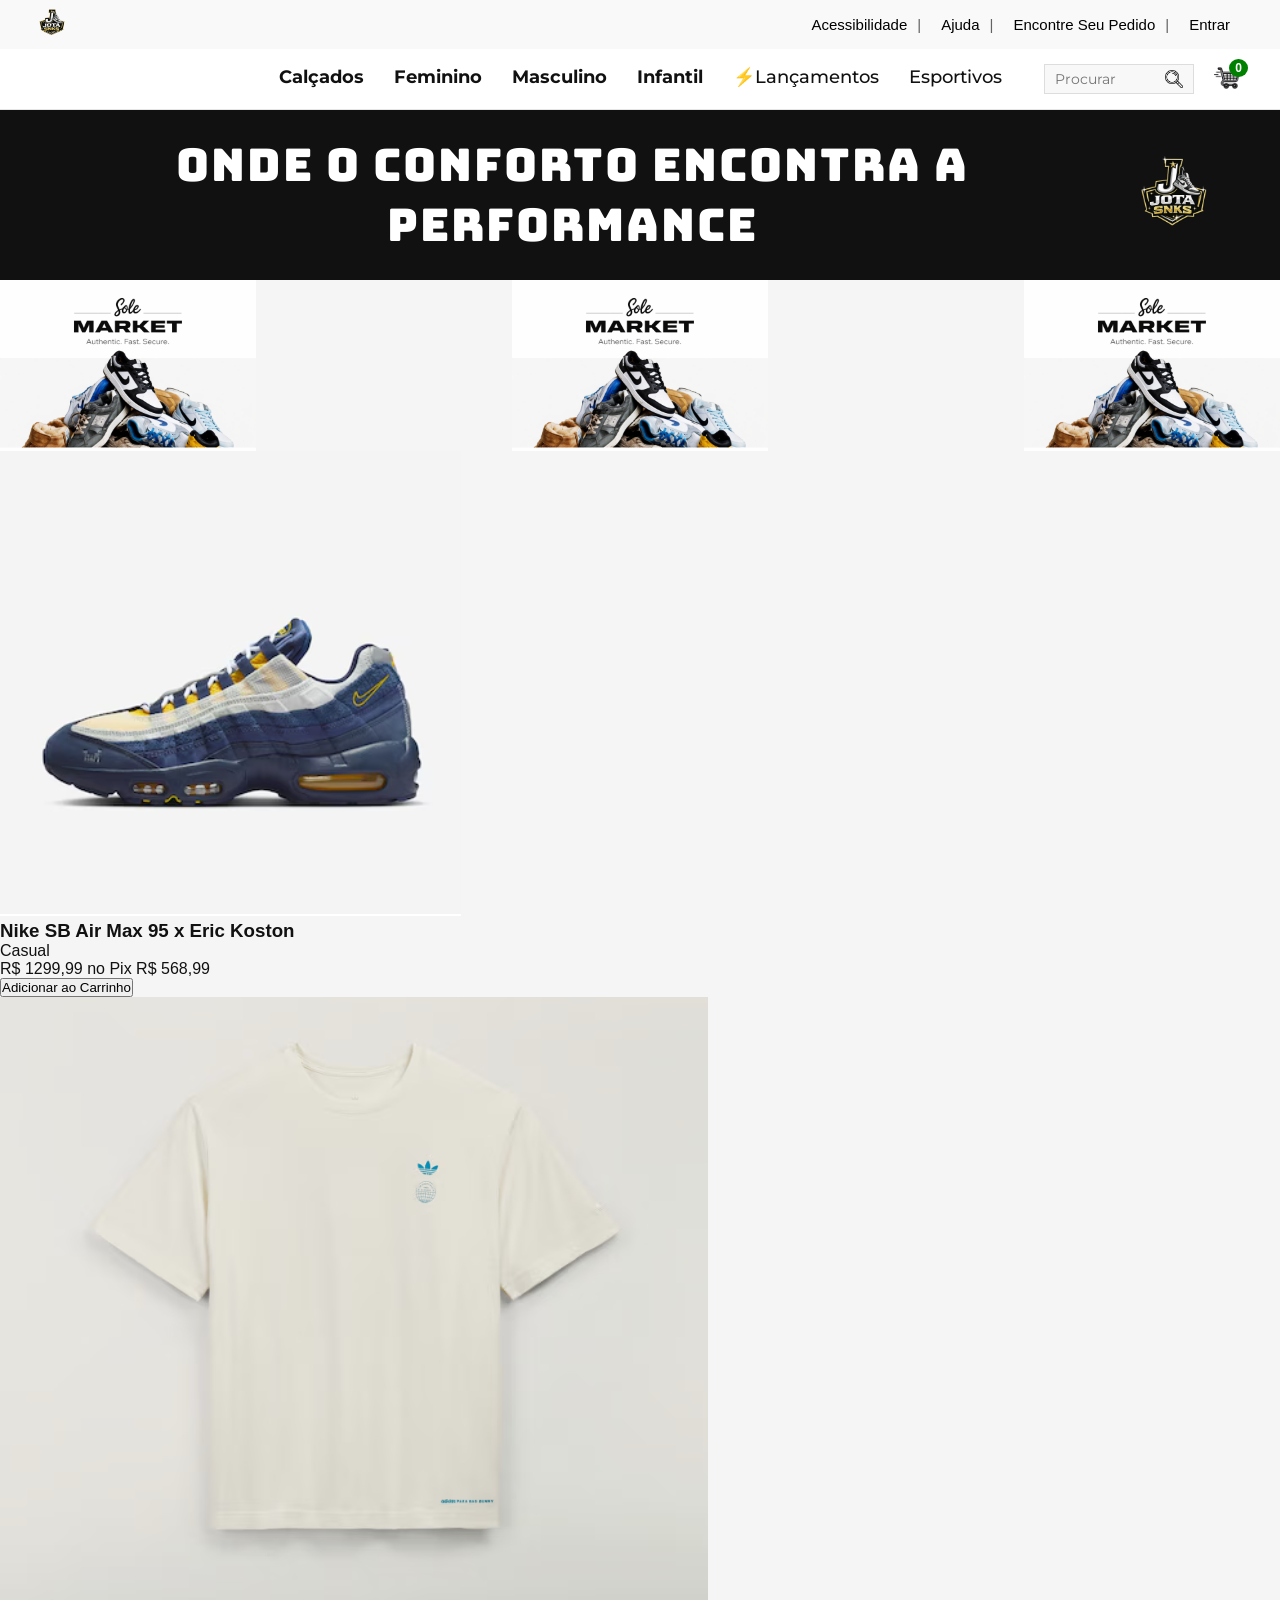
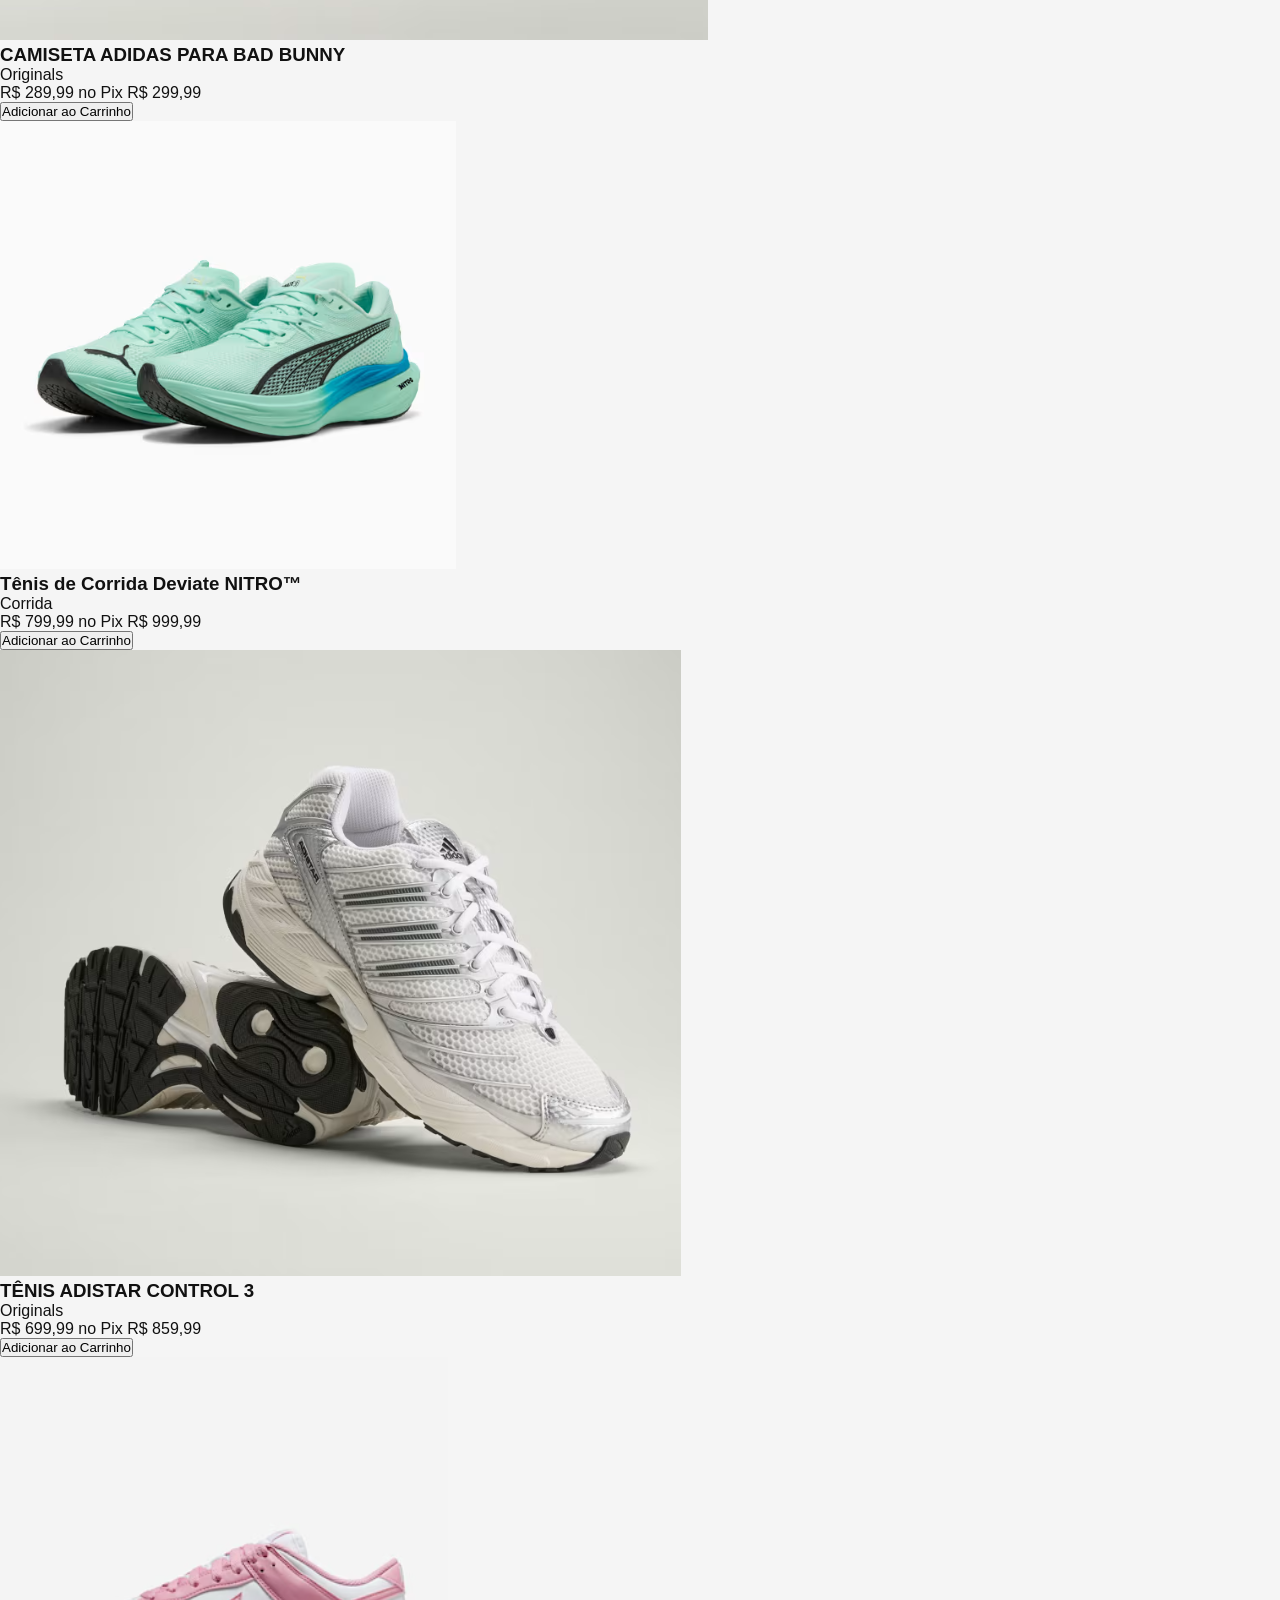
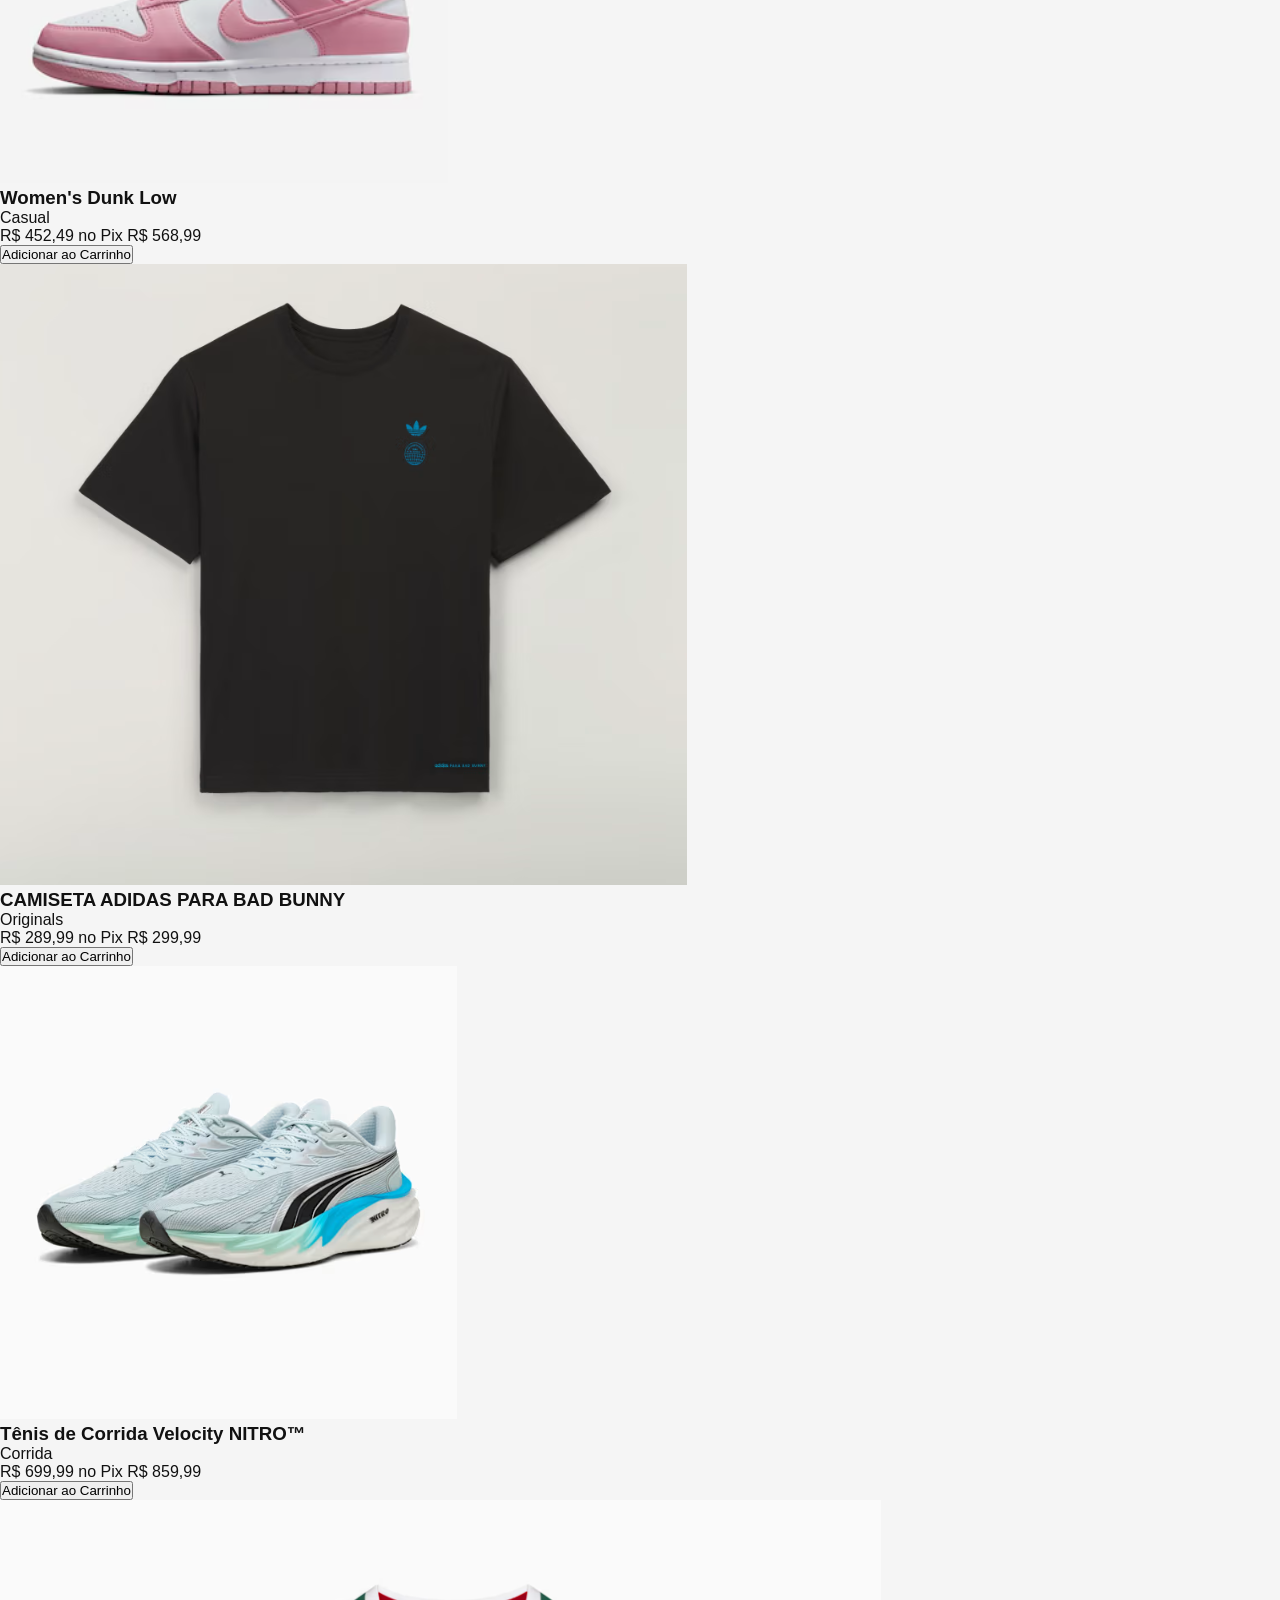
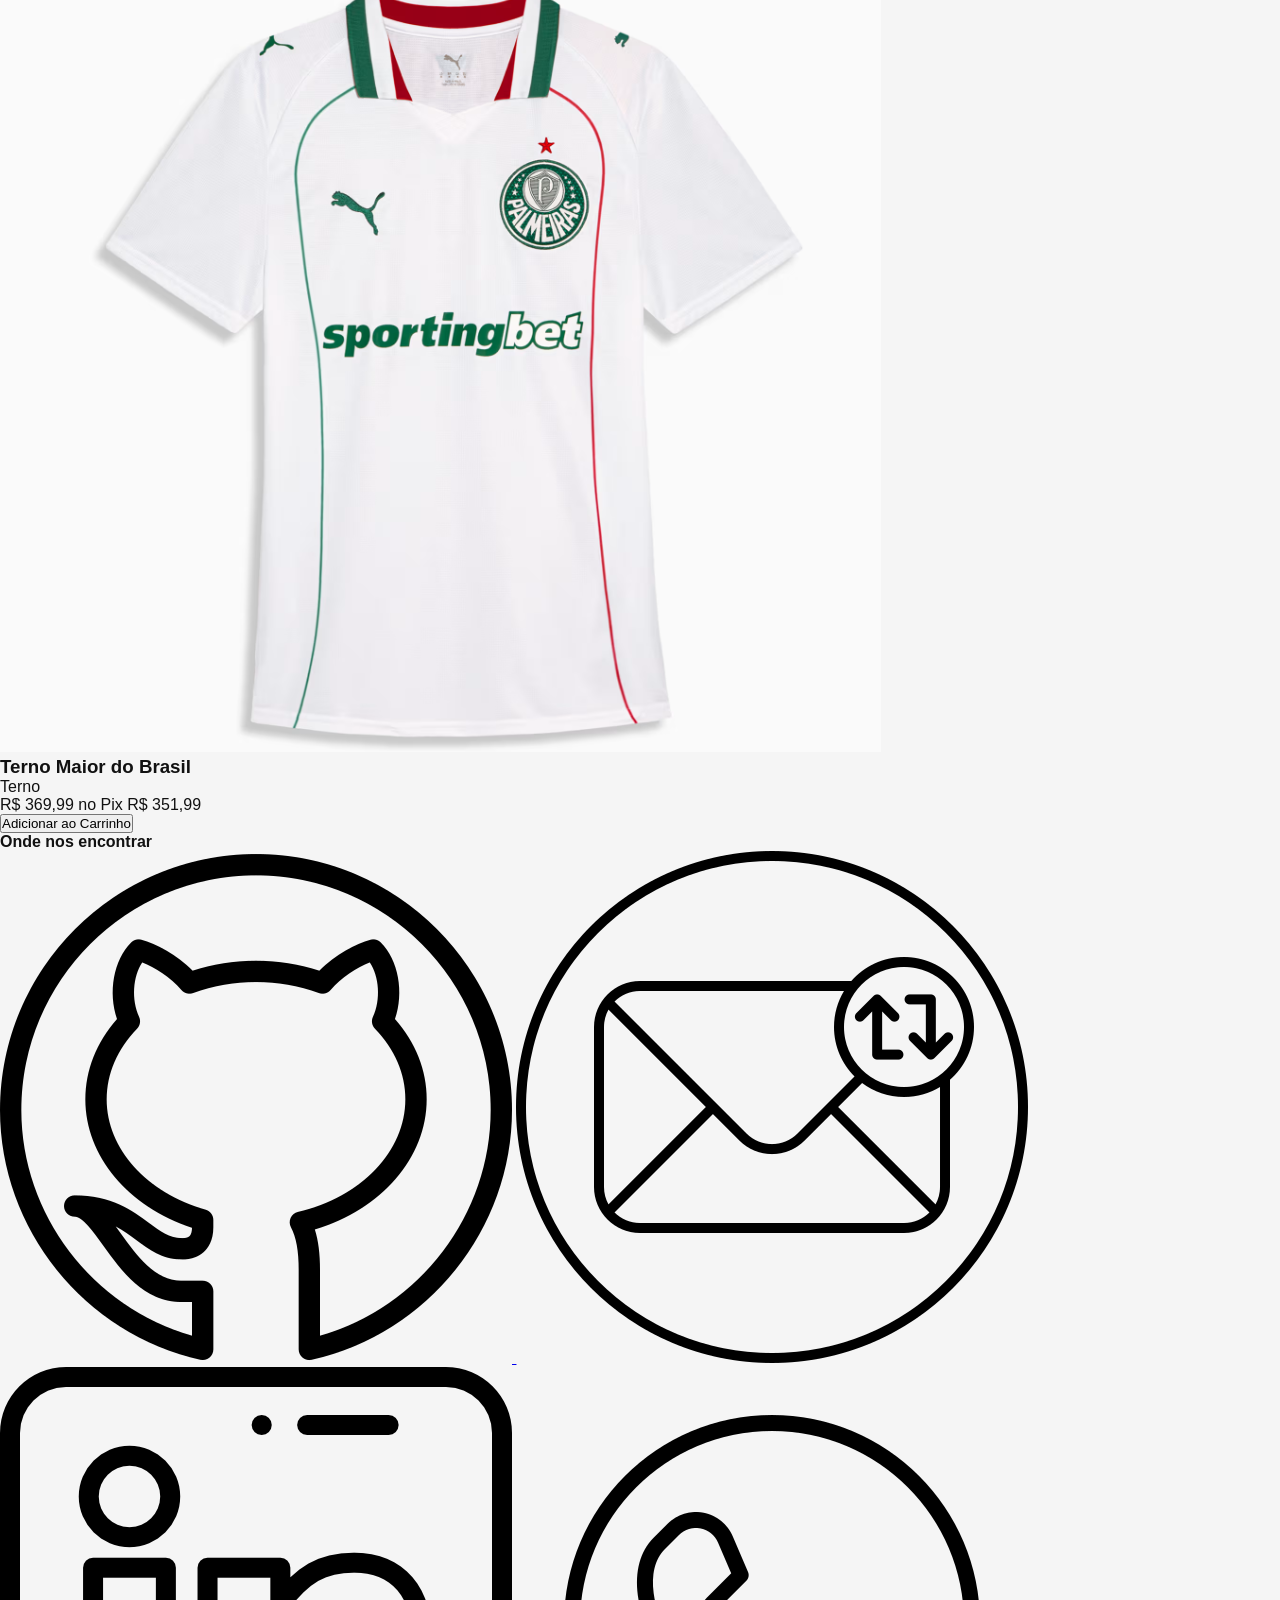
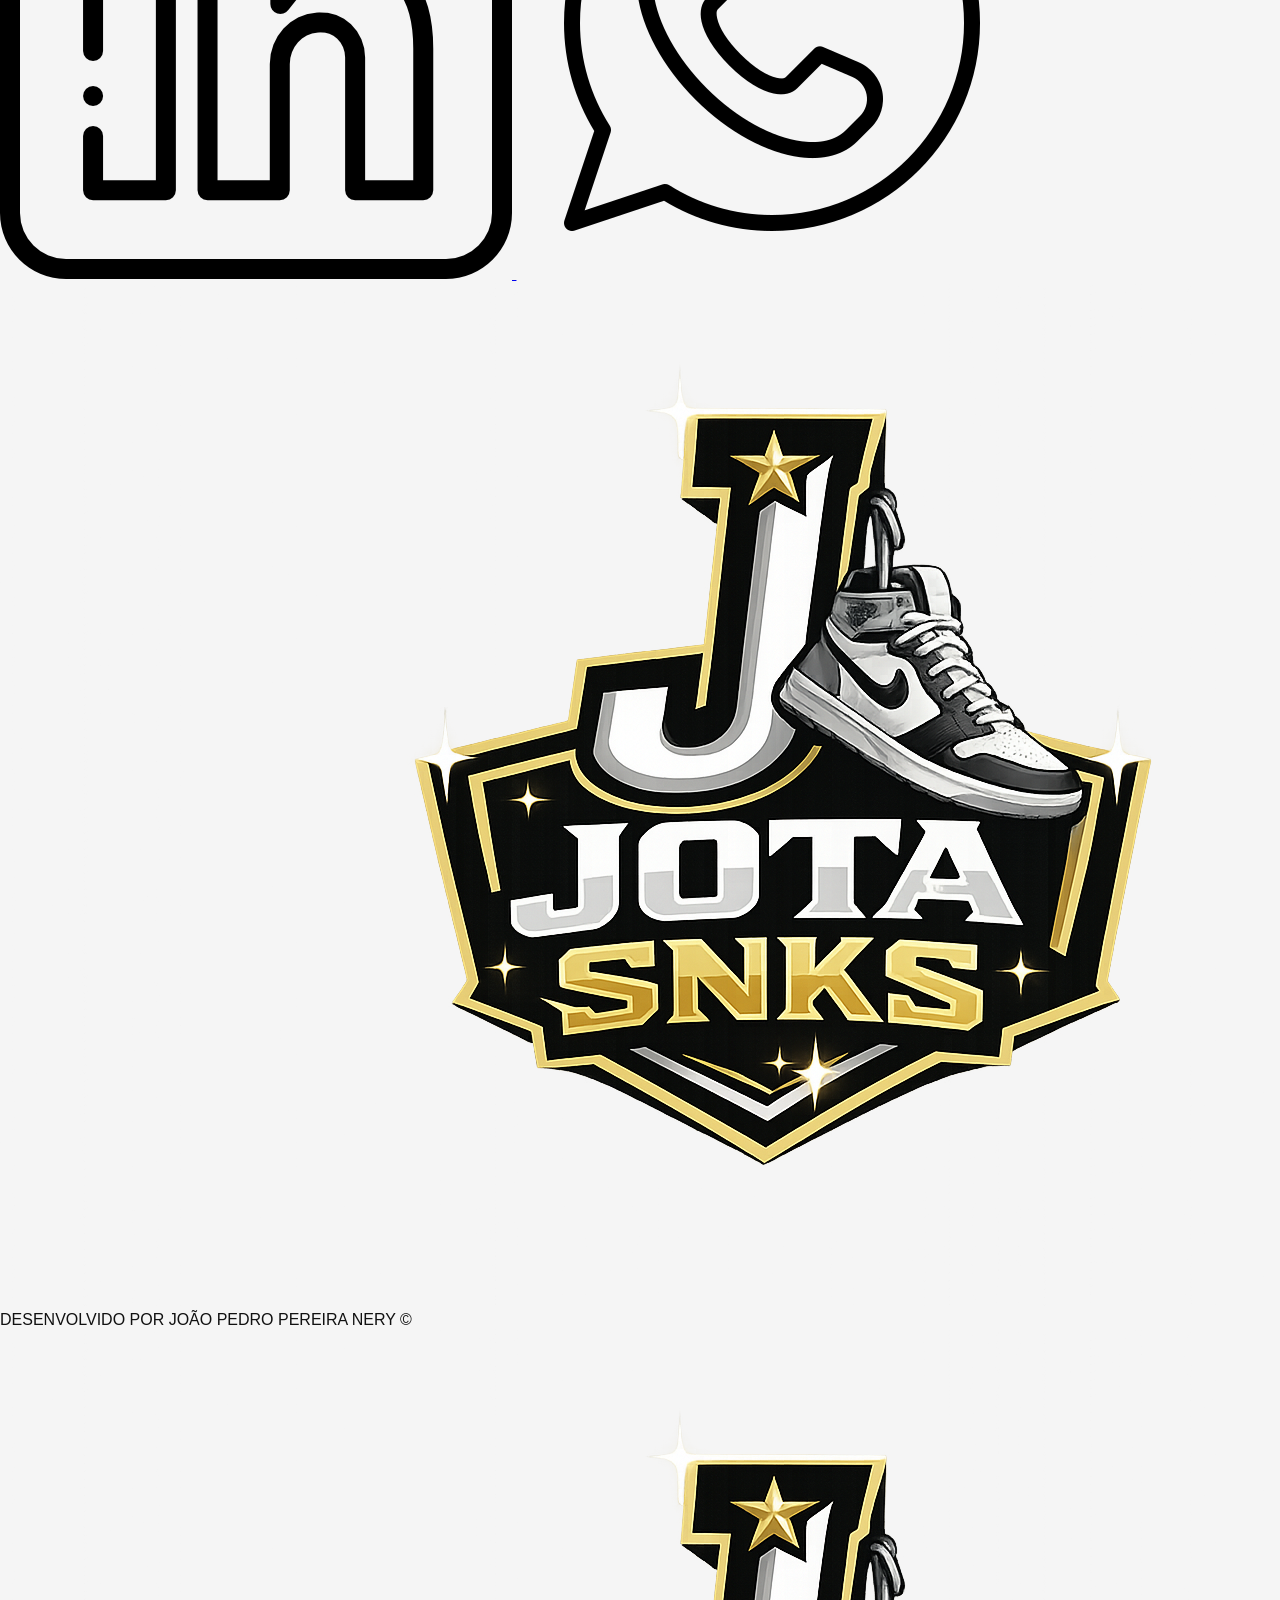
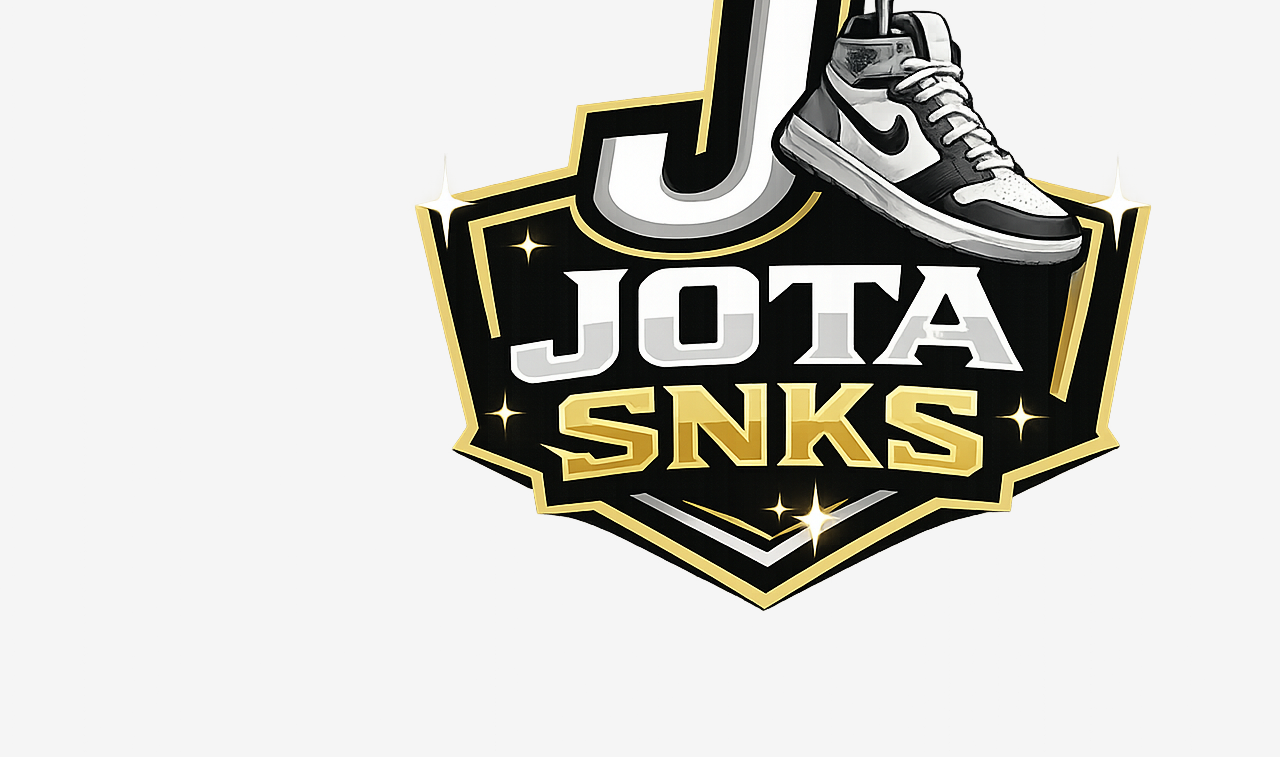
==== commit 4f6f1dc9: "Comecando a estilizacao do banner principal" ====
--- a/praticas/pratica01/index.html
+++ b/praticas/pratica01/index.html
@@ -87,7 +87,7 @@
         </div>
 
         <div class="banner-video-logoNike">
-            <video autoplay muted loop aria-label="Video tenis nike girando e se trasformado na logo"> 
+            <video autoplay muted loop playsinline aria-label="Video tenis nike girando e se transformando na logo">
                 <source src="videos/videoTenisNike.mp4" type="video/mp4">
             </video>
         </div>
@@ -97,7 +97,7 @@
         </div>
 
           <div class="banner-video-logoNike">
-            <video autoplay muted loop aria-label="Video mostrado os detalhes de uma Air Max 95"> 
+            <video autoplay muted loop playsinline aria-label="Video mostrado os detalhes de uma Air Max 95">
                 <source src="videos/videoAirMax.mp4" type="video/mp4">
             </video>
         </div>
--- a/praticas/pratica01/style.css
+++ b/praticas/pratica01/style.css
@@ -192,4 +192,19 @@
 .slogan-logo img{
 height: 90px;
 width: auto;
-}+}
+
+.banner-principal{
+    display: grid;
+    grid-template-columns: repeat(5, 1fr);
+    width: 100%;
+}
+
+.banner-principal img,
+.banner-principal video{
+    width: 100%;
+    height: 100%;
+    object-fit: cover;
+    display: block;
+}
+
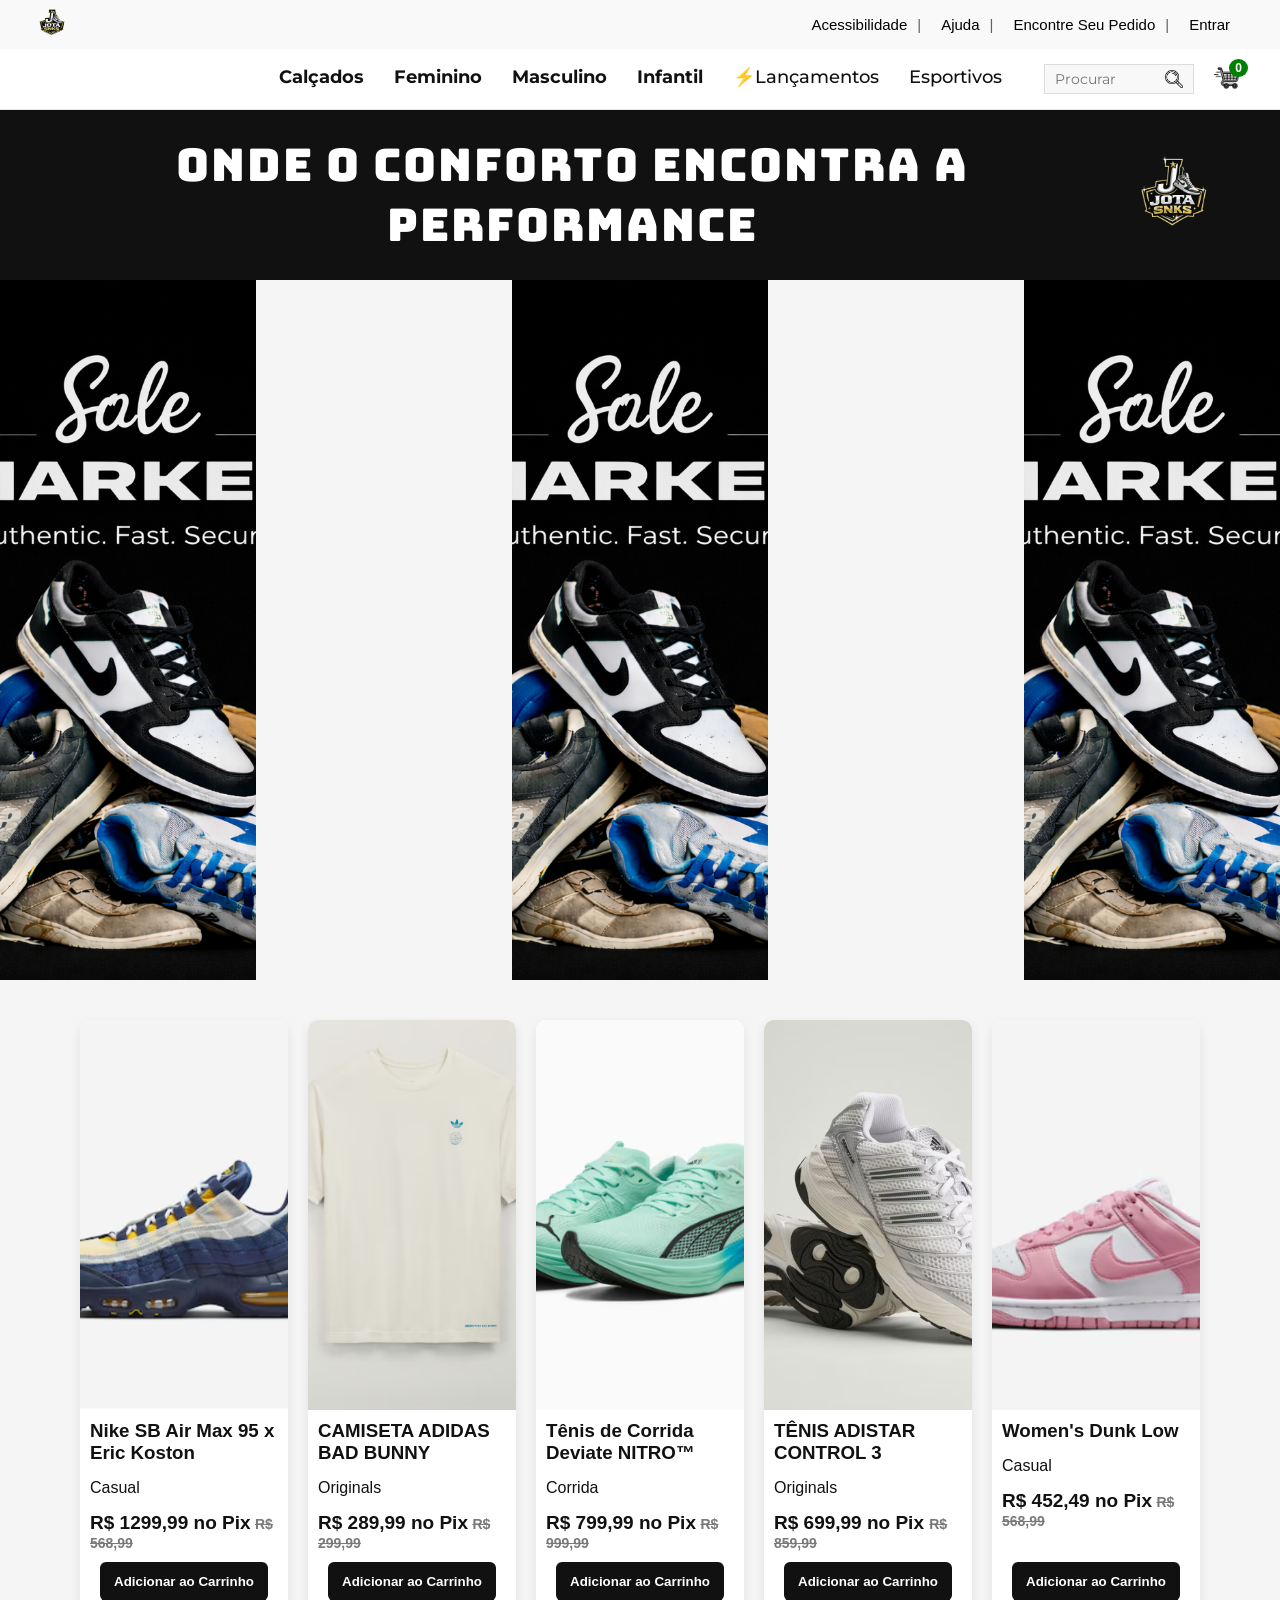
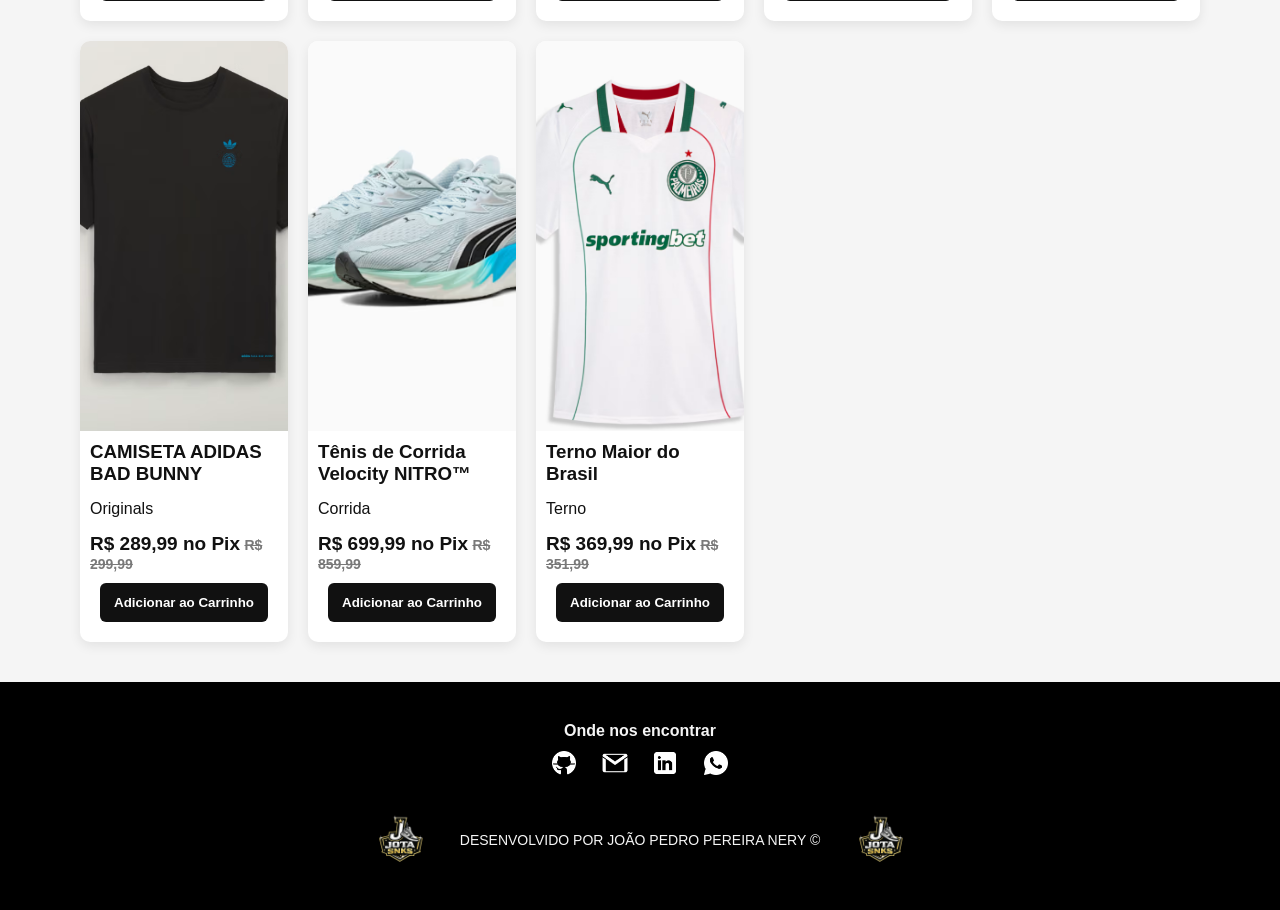
==== commit 4340ff58: "CSS Finalizado" ====
--- a/praticas/pratica01/index.html
+++ b/praticas/pratica01/index.html
@@ -83,7 +83,7 @@
     <section class="banner-principal">
 
         <div class="banner-imagem-principal">
-            <img src="imagens/imagemPrincipalBanner.png" alt="Foto de varios Tênis">
+            <img src="imagens/ChatGPT Image 11 de mar. de 2026, 16_39_05.png" alt="Foto de varios Tênis">
         </div>
 
         <div class="banner-video-logoNike">
@@ -93,7 +93,7 @@
         </div>
 
         <div class="banner-imagem-principal">
-            <img src="imagens/imagemPrincipalBanner.png" alt="Foto de varios Tênis">
+            <img src="imagens/ChatGPT Image 11 de mar. de 2026, 16_39_05.png" alt="Foto de varios Tênis">
         </div>
 
           <div class="banner-video-logoNike">
@@ -103,7 +103,7 @@
         </div>
 
         <div class="banner-imagem-principal">
-            <img src="imagens/imagemPrincipalBanner.png" alt="Foto de varios Tênis">
+            <img src="imagens/ChatGPT Image 11 de mar. de 2026, 16_39_05.png" alt="Foto de varios Tênis">
         </div>
 
     </section>
@@ -131,7 +131,7 @@
             <div class="produto-card">
             <img src="imagens/camiseta2AdidasBranca.png" alt="CAMISETA ADIDAS PARA BAD BUNNY">
 
-            <h3>CAMISETA ADIDAS PARA BAD BUNNY</h3>
+            <h3>CAMISETA ADIDAS BAD BUNNY</h3>
 
             <p>Originals</p>
 
@@ -203,7 +203,7 @@
             <div class="produto-card">
             <img src="imagens/camiseta6AdidasPreta.png" alt="CAMISETA ADIDAS PARA BAD BUNNY">
 
-            <h3>CAMISETA ADIDAS PARA BAD BUNNY</h3>
+            <h3>CAMISETA ADIDAS BAD BUNNY</h3>
 
             <p>Originals</p>
 
@@ -271,7 +271,7 @@
                 </a>
 
                 <a href="mailto:jppereiranery@gmail.com" target="_blank">
-                    <img src="imagens/email.png" alt="Email">
+                    <img src="imagens/email (2).png" alt="Email">
                 </a>      
                 
                 <a href="https://www.linkedin.com/in/joãopedronery" target="_blank">
--- a/praticas/pratica01/style.css
+++ b/praticas/pratica01/style.css
@@ -198,13 +198,166 @@
     display: grid;
     grid-template-columns: repeat(5, 1fr);
     width: 100%;
-}
-
-.banner-principal img,
+    height: 700px;
+    overflow: hidden;
+}
+
 .banner-principal video{
     width: 100%;
     height: 100%;
     object-fit: cover;
+}
+
+.banner-principal img{
     display: block;
 }
 
+.banner-imagem-principal{
+height: 100%;
+overflow: hidden;
+}
+
+.banner-video-logoNike{
+height: 100%;
+overflow: hidden;
+}
+
+.banner-imagem-principal img{
+width: 100%;
+height: 100%;
+object-fit: cover;
+display: block;
+}
+
+.produtos{
+    width: 100%;
+    padding: 40px 80px;
+
+    display: grid;
+    grid-template-columns: repeat(5, 1fr); 
+    gap: 20px;
+
+    background-color: #F5F5F5;
+}
+
+.produto-card{
+   background-color: #fff;
+    border-radius: 10px;
+    overflow: hidden; 
+
+    display: flex;
+    flex-direction: column;
+
+    box-shadow: 0 4px 12px rgba(0,0,0,0.08);
+    transition: 0.3s;
+}
+
+.produto-card:hover{
+    box-shadow: 0 8px 20px rgba(0,0,0,0.12);
+}
+
+.produto-card img{
+   width: 100%;
+    height: 390px;
+    object-fit: cover;
+    
+}
+
+.produto-card h3,
+.preco,
+.adicionarAoCarrinho{
+    padding: 10px 10px;
+    font-weight: 700;
+}
+
+.produto-card p{
+    padding: 5px 10px;
+    font-weight: 200;
+}
+
+.adicionarAoCarrinho{
+    margin: 15px 20px 20px 20px;
+}
+
+.preco-pix{
+    font-size: 19px;
+    font-weight: bold;
+    color: #111;
+}
+
+.preco-antigo{
+    font-size: 14px;
+    color: #797979;
+    text-decoration: line-through;
+}
+
+.adicionarAoCarrinho{
+    margin-top: auto;
+
+    padding: 12px;
+    border: none;
+    border-radius: 6px;
+
+    background-color: #111;
+    color: white;
+    font-weight: 600;
+
+    cursor: pointer;
+    transition: 0.3s;
+}
+
+.adicionarAoCarrinho:hover{
+    background-color: #333;
+}
+
+.footer{
+    background-color: #000000;
+    color: #F5F5F5;
+    padding: 40px 80px;
+}
+
+.footer-container{
+    display: flex;
+    flex-direction: column;
+    align-items: center;
+    gap: 30px;
+}
+
+/* REDES SOCIAIS */
+
+.redesSociais{
+    text-align: center;
+}
+
+.redesSociais h4{
+    margin-bottom: 10px;
+}
+
+.redesSociais a{
+    margin: 0 10px;
+    text-decoration: none;
+}
+
+.redesSociais img{
+    width: 26px;
+    transition: 0.3s;
+}
+
+.redesSociais img:hover{
+    transform: scale(1.1);
+}
+
+.footer-dev{
+    display: flex;
+    align-items: center;
+    gap: 15px;
+}
+
+.footer-dev img{
+    height: 60px; 
+}
+
+.footer-dev p{
+    font-size: 14px;
+    text-align: center;
+}
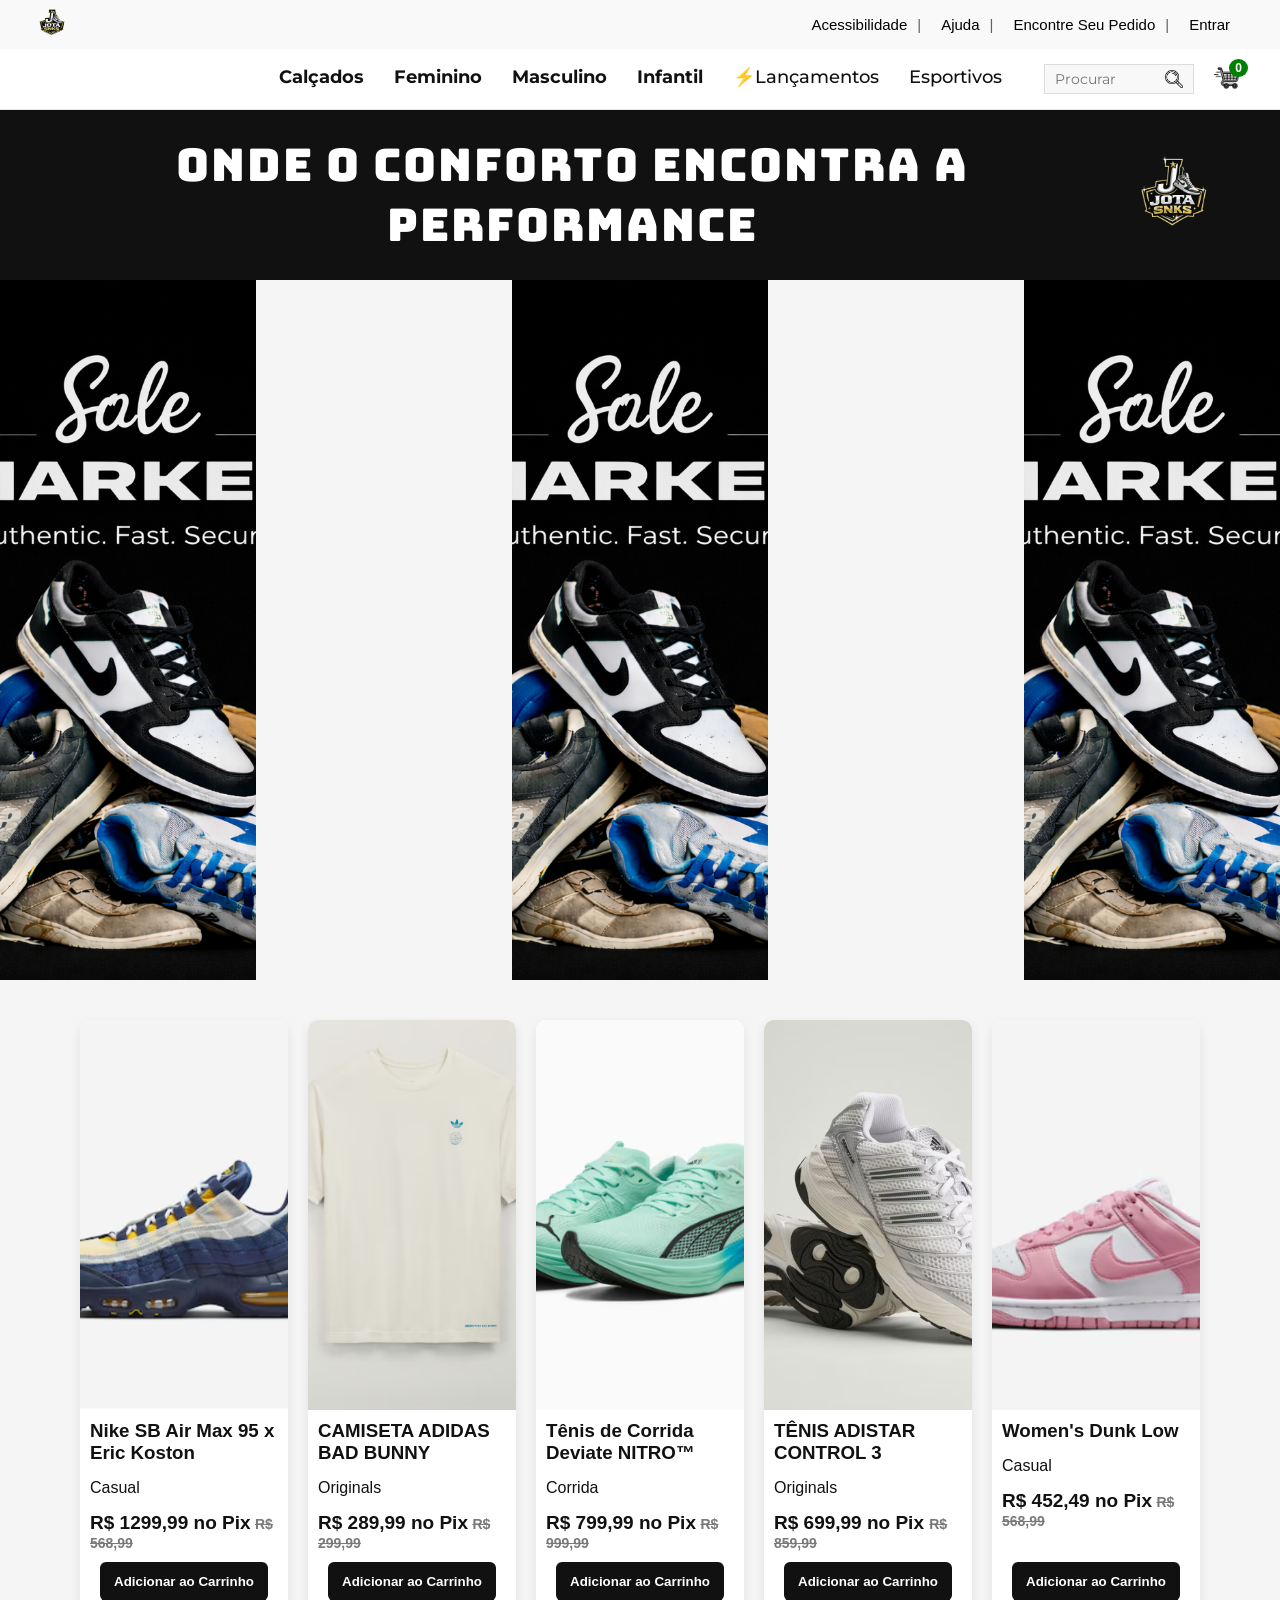
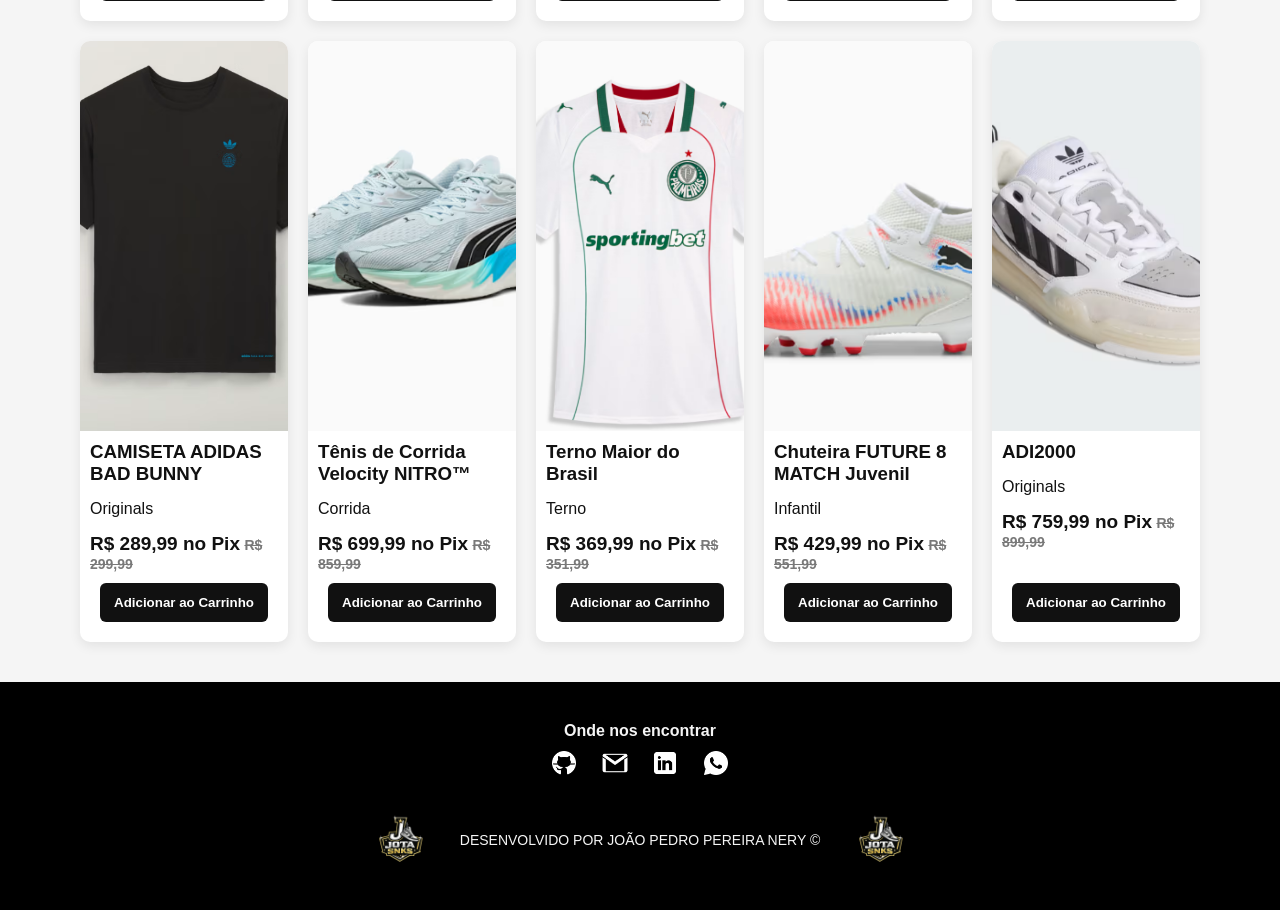
==== commit ee8c24d2: "Ultima Atualizazao" ====
--- a/praticas/pratica01/index.html
+++ b/praticas/pratica01/index.html
@@ -254,6 +254,42 @@
 
         </div>
 
+         <div class="produto-card">
+            <img src="imagens/chuteiraInfantil.png" alt="Chuteira FUTURE 8 MATCH Juvenil">
+
+            <h3>Chuteira FUTURE 8 MATCH Juvenil</h3>
+
+            <p>Infantil</p>
+
+            <div class="preco">
+                <span class="preco-pix">R$ 429,99 no Pix</span>
+                <span class="preco-antigo">R$ 551,99</span>
+            </div>
+
+            <button class="adicionarAoCarrinho">
+                Adicionar ao Carrinho
+            </button>
+
+        </div>
+
+           <div class="produto-card">
+            <img src="imagens/adi2000.png" alt="ADI2000">
+
+            <h3>ADI2000</h3>
+
+            <p>Originals</p>
+
+            <div class="preco">
+                <span class="preco-pix">R$ 759,99 no Pix</span>
+                <span class="preco-antigo">R$ 899,99</span>
+            </div>
+
+            <button class="adicionarAoCarrinho">
+                Adicionar ao Carrinho
+            </button>
+
+        </div>
+
     </section>
 
     </main>
--- a/praticas/pratica01/style.css
+++ b/praticas/pratica01/style.css
@@ -5,10 +5,15 @@
 }
 
 body{
+
     font-family: Arial, Helvetica, sans-serif;
     background-color: #F5F5F5;
     color: #111;
-}
+
+    max-width: 1600px;
+    margin: 0 auto;
+}
+
 
 .top-bar{
     display: flex;
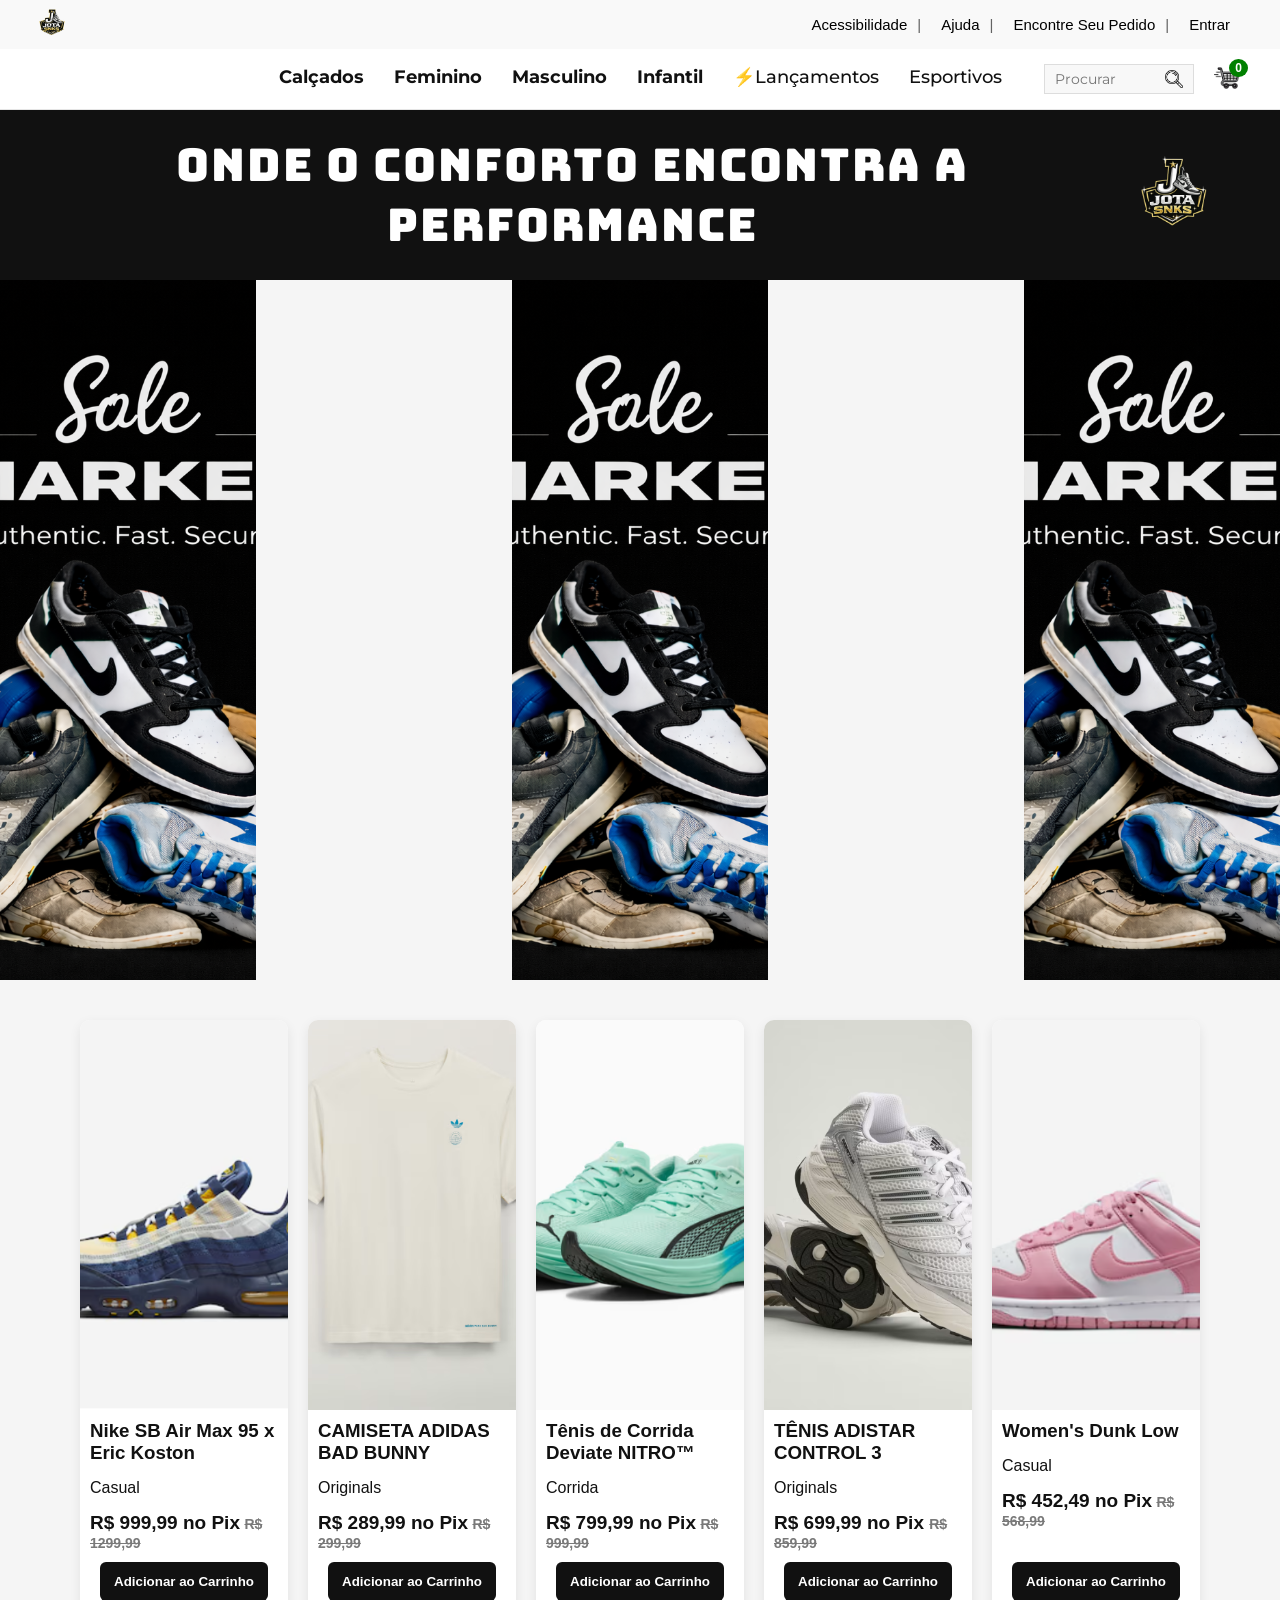
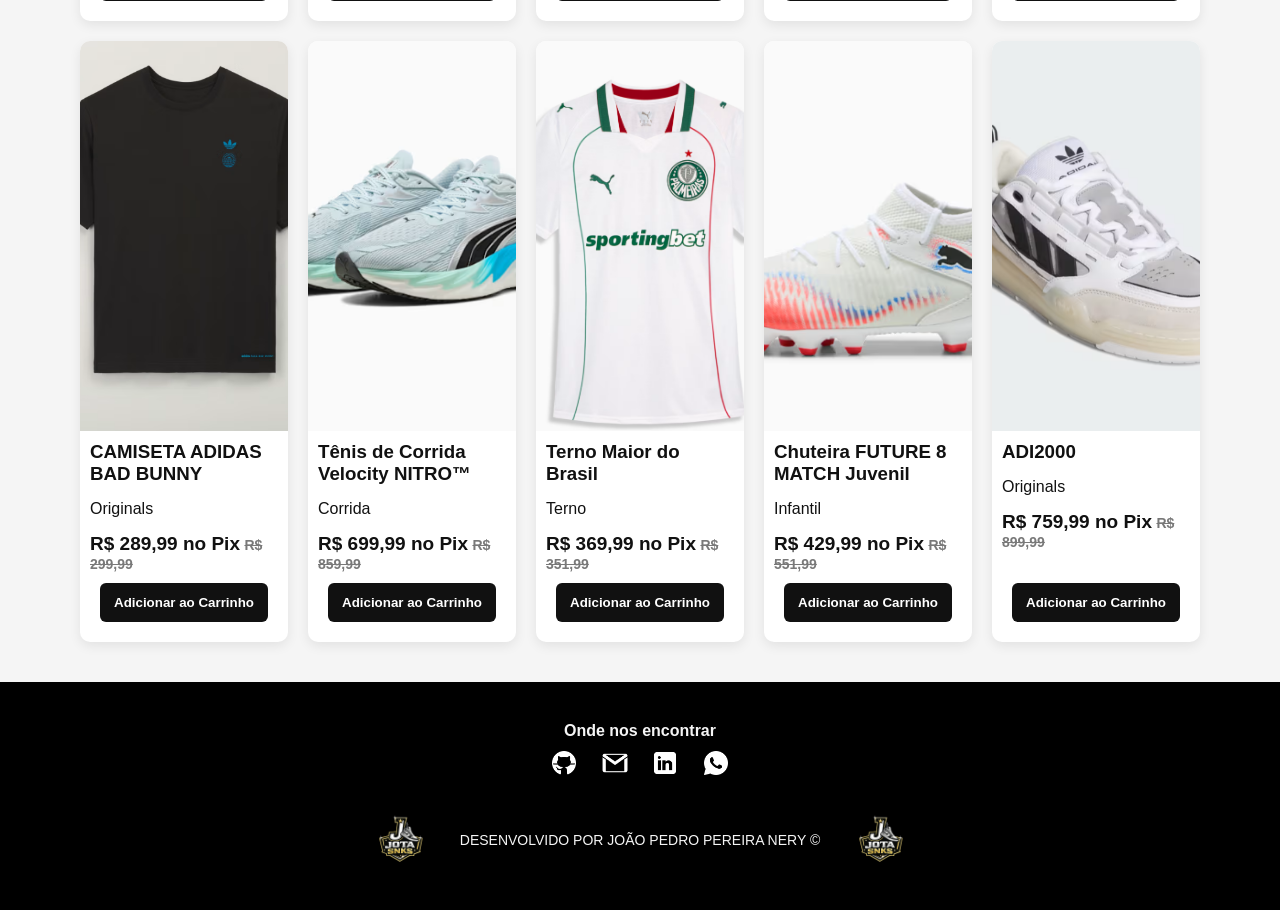
==== commit e5b7d538: "Finalizando Projeto" ====
--- a/praticas/pratica01/index.html
+++ b/praticas/pratica01/index.html
@@ -118,8 +118,8 @@
             <p>Casual</p>
 
             <div class="preco">
-                <span class="preco-pix">R$ 1299,99 no Pix</span>
-                <span class="preco-antigo">R$ 568,99</span>
+                <span class="preco-pix">R$ 999,99 no Pix</span>
+                <span class="preco-antigo">R$ 1299,99</span>
             </div>
 
             <button class="adicionarAoCarrinho">
--- a/praticas/pratica01/style.css
+++ b/praticas/pratica01/style.css
@@ -10,10 +10,9 @@
     background-color: #F5F5F5;
     color: #111;
 
-    max-width: 1600px;
+    max-width: 2000px;
     margin: 0 auto;
 }
-
 
 .top-bar{
     display: flex;
@@ -273,6 +272,7 @@
 .adicionarAoCarrinho{
     padding: 10px 10px;
     font-weight: 700;
+
 }
 
 .produto-card p{
